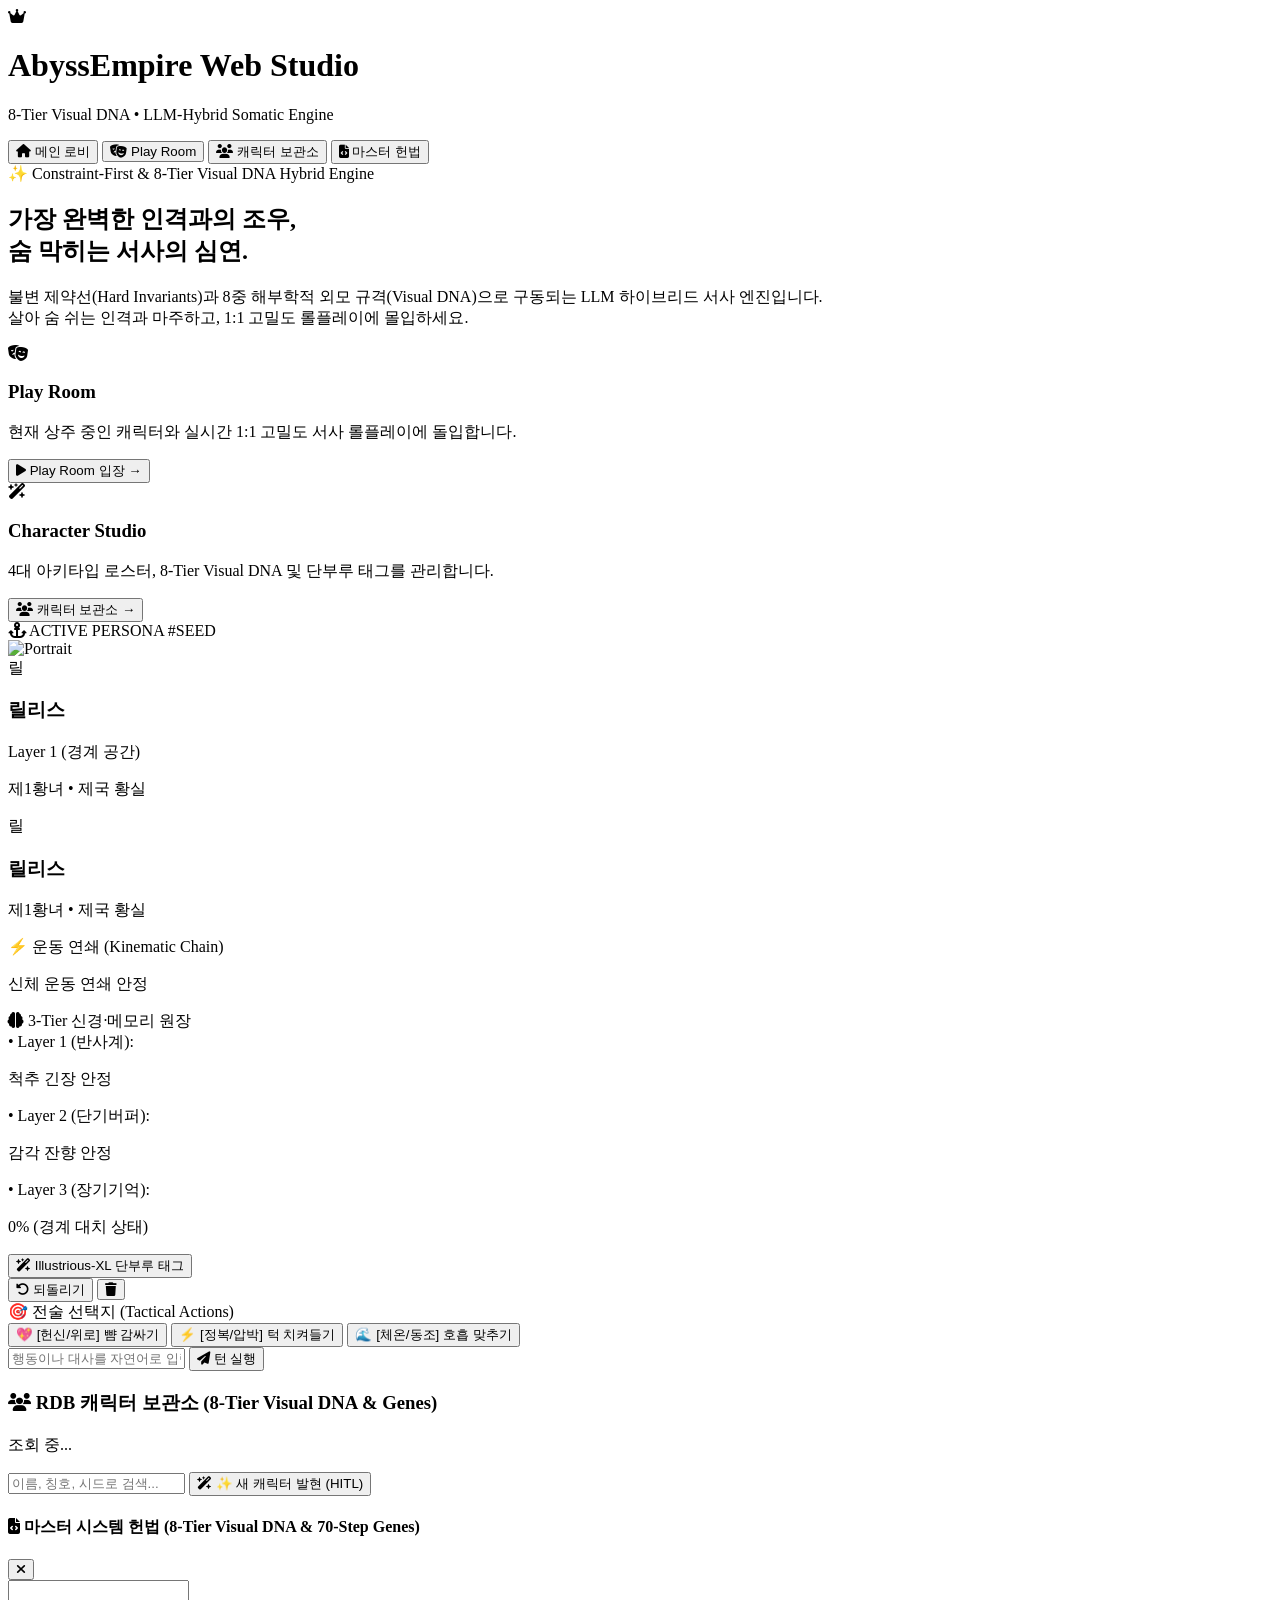
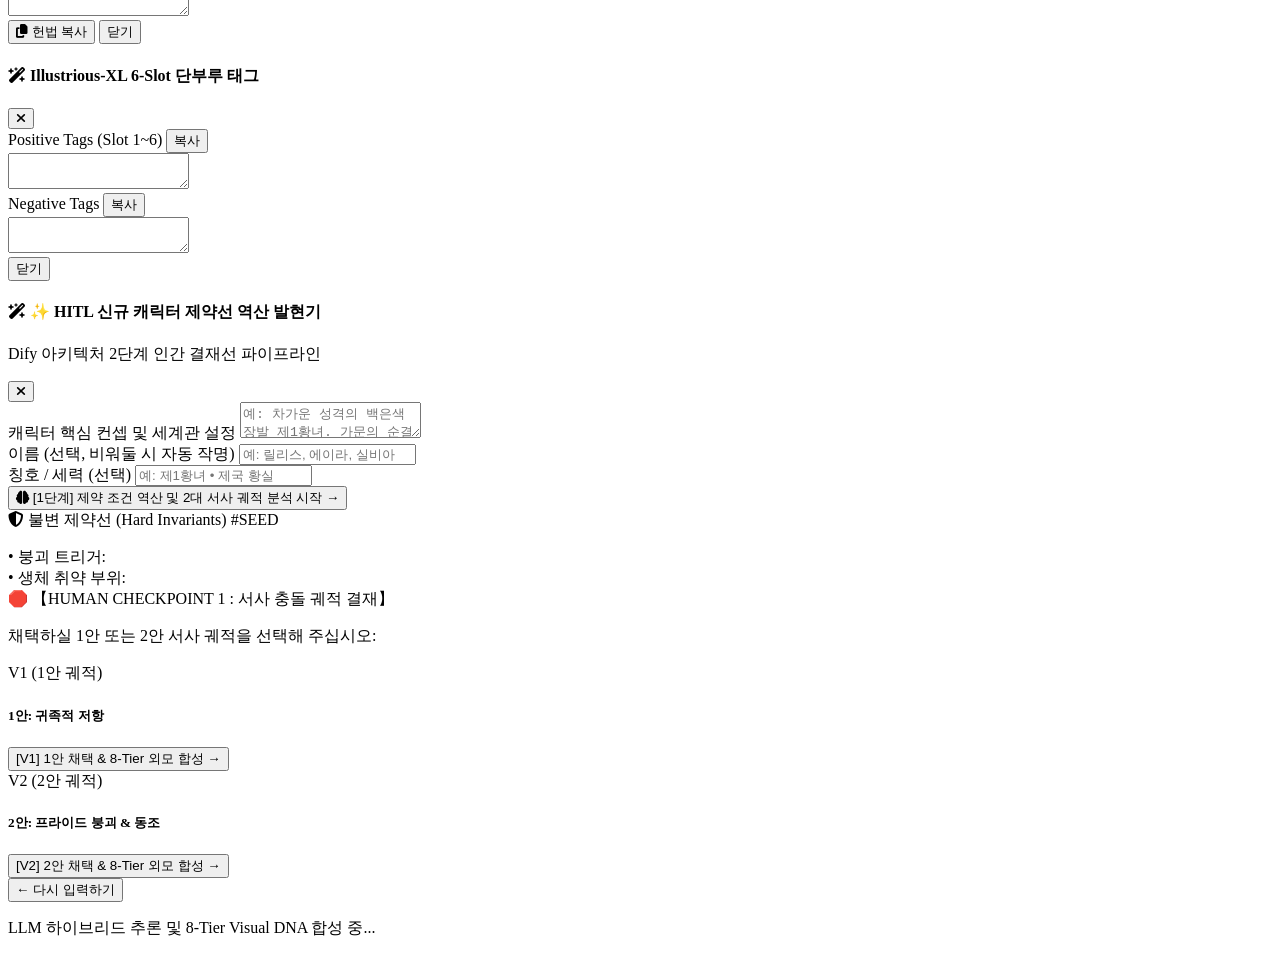
==== src/presentation/web/templates/index.html @ 6eb36373 "feat: add interactive HITL multi-step character creation modal to Web Studio (16 unit tests PROVEN)" ====
<!DOCTYPE html>
<html lang="ko" class="dark">
<head>
  <meta charset="UTF-8">
  <meta name="viewport" content="width=device-width, initial-scale=1.0">
  <title>👑 AbyssEmpire &bull; Somatic Narrative Web Studio</title>
  
  <!-- Tailwind CSS & Marked.js & FontAwesome -->
  <script src="https://cdn.tailwindcss.com"></script>
  <script src="https://cdn.jsdelivr.net/npm/marked/marked.min.js"></script>
  <link href="https://cdnjs.cloudflare.com/ajax/libs/font-awesome/6.4.0/css/all.min.css" rel="stylesheet">
  
  <!-- Modular Custom CSS -->
  <link rel="stylesheet" href="/static/css/style.css">
</head>
<body class="h-screen flex flex-col justify-between overflow-hidden bg-[#090a10] text-[#f1f5f9]">

  <!-- ========================================== -->
  <!-- 1. HEADER NAVBAR                           -->
  <!-- ========================================== -->
  <header class="h-16 border-b border-[#23273c] px-6 flex items-center justify-between glass-panel z-30 shrink-0">
    <div class="flex items-center gap-3.5 cursor-pointer" onclick="App.switchView('LOBBY')">
      <div class="w-11 h-11 rounded-2xl bg-gradient-to-tr from-purple-600 via-pink-500 to-amber-400 flex items-center justify-center shadow-xl">
        <i class="fa-solid fa-crown text-white text-lg"></i>
      </div>
      <div>
        <h1 class="text-lg font-black tracking-wide bg-gradient-to-r from-purple-400 via-pink-300 to-amber-300 bg-clip-text text-transparent">
          AbyssEmpire Web Studio
        </h1>
        <p class="text-[11px] text-gray-400 font-medium">8-Tier Visual DNA &bull; LLM-Hybrid Somatic Engine</p>
      </div>
    </div>

    <!-- Navigation Tabs -->
    <div class="flex items-center gap-2">
      <button onclick="App.switchView('LOBBY')" id="navLobby" class="px-4 py-2 rounded-xl text-xs font-bold bg-purple-600 text-white shadow transition flex items-center gap-1.5">
        <i class="fa-solid fa-house text-xs"></i> 메인 로비
      </button>
      <button onclick="App.switchView('PLAY')" id="navPlay" class="px-4 py-2 rounded-xl text-xs font-bold bg-gray-900/80 text-gray-400 hover:text-white hover:bg-gray-800 transition flex items-center gap-1.5">
        <i class="fa-solid fa-masks-theater text-xs"></i> Play Room
      </button>
      <button onclick="App.switchView('VAULT')" id="navVault" class="px-4 py-2 rounded-xl text-xs font-bold bg-gray-900/80 text-gray-400 hover:text-white hover:bg-gray-800 transition flex items-center gap-1.5">
        <i class="fa-solid fa-users text-xs"></i> 캐릭터 보관소
      </button>
      <button onclick="ModalManager.openPromptModal()" class="px-3.5 py-2 rounded-xl text-xs font-bold bg-gray-900 border border-purple-800/50 text-purple-300 hover:bg-purple-950/80 transition flex items-center gap-1.5">
        <i class="fa-solid fa-file-code text-xs"></i> 마스터 헌법
      </button>
    </div>
  </header>

  <!-- ========================================== -->
  <!-- 2. MAIN CONTAINER & 3 CORE VIEWS           -->
  <!-- ========================================== -->
  <main class="flex-1 flex overflow-hidden p-6 max-w-7xl mx-auto w-full">

    <!-- ---------------------------------------- -->
    <!-- [VIEW 1] MAIN LOBBY HUB                  -->
    <!-- ---------------------------------------- -->
    <section id="viewLobby" class="flex-1 flex flex-col justify-between overflow-y-auto w-full">
      <div class="my-auto py-4 grid grid-cols-1 lg:grid-cols-12 gap-8 items-center">
        
        <!-- Left Hero Intro (7 cols) -->
        <div class="lg:col-span-7 space-y-6">
          <div class="inline-block px-3.5 py-1 bg-purple-950/70 border border-purple-800/50 rounded-full text-xs font-extrabold text-purple-300">
            ✨ Constraint-First & 8-Tier Visual DNA Hybrid Engine
          </div>
          <h2 class="text-3xl sm:text-5xl font-black text-white leading-tight tracking-tight">
            가장 완벽한 인격과의 조우,<br>
            <span class="bg-gradient-to-r from-pink-400 via-purple-300 to-indigo-300 bg-clip-text text-transparent">
              숨 막히는 서사의 심연.
            </span>
          </h2>
          <p class="text-sm text-gray-400 leading-relaxed max-w-xl">
            불변 제약선(Hard Invariants)과 8중 해부학적 외모 규격(Visual DNA)으로 구동되는 LLM 하이브리드 서사 엔진입니다.<br>
            살아 숨 쉬는 인격과 마주하고, 1:1 고밀도 롤플레이에 몰입하세요.
          </p>

          <!-- 2 Main Action Portals -->
          <div class="grid grid-cols-1 sm:grid-cols-2 gap-4 pt-2">
            
            <!-- Portal 1: Play Room -->
            <div class="portal-card glass-panel rounded-2xl p-5 text-left transition duration-200 border border-purple-900/60 group bg-gradient-to-br from-purple-950/30 to-transparent flex flex-col justify-between">
              <div>
                <div class="w-10 h-10 rounded-xl bg-purple-600/30 border border-purple-500/40 flex items-center justify-center text-purple-300 mb-3 group-hover:bg-purple-600 group-hover:text-white transition shadow-md">
                  <i class="fa-solid fa-masks-theater text-lg"></i>
                </div>
                <h3 class="text-base font-extrabold text-white mb-1">Play Room</h3>
                <p class="text-xs text-gray-400 leading-snug mb-4">현재 상주 중인 캐릭터와 실시간 1:1 고밀도 서사 롤플레이에 돌입합니다.</p>
              </div>
              <button onclick="App.switchView('PLAY')" class="w-full py-2.5 bg-gradient-to-r from-purple-600 to-pink-600 hover:from-purple-500 hover:to-pink-500 text-white rounded-xl text-xs font-bold transition shadow flex items-center justify-center gap-1.5">
                <i class="fa-solid fa-play text-[10px]"></i> Play Room 입장 &rarr;
              </button>
            </div>

            <!-- Portal 2: Character Studio -->
            <div class="portal-card glass-panel rounded-2xl p-5 text-left transition duration-200 border border-pink-900/60 group bg-gradient-to-br from-pink-950/30 to-transparent flex flex-col justify-between">
              <div>
                <div class="w-10 h-10 rounded-xl bg-pink-600/30 border border-pink-500/40 flex items-center justify-center text-pink-300 mb-3 group-hover:bg-pink-600 group-hover:text-white transition shadow-md">
                  <i class="fa-solid fa-wand-magic-sparkles text-lg"></i>
                </div>
                <h3 class="text-base font-extrabold text-white mb-1">Character Studio</h3>
                <p class="text-xs text-gray-400 leading-snug mb-4">4대 아키타입 로스터, 8-Tier Visual DNA 및 단부루 태그를 관리합니다.</p>
              </div>
              <button onclick="App.switchView('VAULT')" class="w-full py-2.5 bg-gradient-to-r from-purple-900/80 to-pink-900/80 hover:from-purple-800 hover:to-pink-800 border border-pink-600/50 text-pink-200 hover:text-white rounded-xl text-xs font-bold transition flex items-center justify-center gap-1.5 shadow">
                <i class="fa-solid fa-users text-[10px]"></i> 캐릭터 보관소 &rarr;
              </button>
            </div>

          </div>
        </div>

        <!-- Right Active Character Spotlight (5 cols) -->
        <div class="lg:col-span-5">
          <div class="glass-panel rounded-3xl p-6 border border-purple-800/40 shadow-2xl relative overflow-hidden bg-gradient-to-b from-gray-900/90 to-cardBg">
            <div class="flex items-center justify-between mb-3">
              <span class="text-[11px] font-extrabold text-purple-400 tracking-wider uppercase flex items-center gap-1">
                <i class="fa-solid fa-anchor"></i> ACTIVE PERSONA
              </span>
              <span id="hubCharSeed" class="text-xs font-mono text-amber-400 bg-amber-950/40 px-2 py-0.5 rounded border border-amber-500/30">#SEED</span>
            </div>

            <!-- Character Portrait Frame -->
            <div class="relative w-full h-72 rounded-2xl overflow-hidden border border-purple-500/40 mb-4 bg-gray-950 flex items-center justify-center shadow-2xl">
              <img id="hubCharImg" src="" alt="Portrait" class="hidden w-full h-full object-cover object-top">
              <div id="hubCharPlaceholder" class="w-24 h-24 rounded-3xl bg-gradient-to-tr from-purple-600 to-pink-500 flex items-center justify-center text-white text-4xl font-black shadow-2xl">
                릴
              </div>
            </div>

            <div class="space-y-2">
              <div class="flex items-center justify-between">
                <h3 id="hubCharName" class="text-xl font-black text-white">릴리스</h3>
                <span id="spatialLayerBadge" class="px-2.5 py-0.5 rounded-full text-[11px] font-bold bg-purple-950/80 text-purple-300 border border-purple-600/50">Layer 1 (경계 공간)</span>
              </div>
              <p id="hubCharTitle" class="text-xs text-purple-300 font-medium">제1황녀 &bull; 제국 황실</p>
              
              <!-- 8-Tier Visual DNA Spec Box -->
              <div id="hubVisualDnaBox" class="bg-gray-950/70 rounded-xl p-3 border border-gray-800/80 space-y-1 mt-3">
                <!-- Dynamic Visual DNA rendered by lobby.js -->
              </div>
            </div>
          </div>
        </div>

      </div>
    </section>

    <!-- ---------------------------------------- -->
    <!-- [VIEW 2] PLAY ROOM (NARRATIVE THEATER)   -->
    <!-- ---------------------------------------- -->
    <section id="viewPlay" class="hidden flex-1 flex overflow-hidden gap-5 w-full">
      
      <!-- Left 3-Tier Somatic Sidebar (340px) -->
      <aside class="w-80 sm:w-96 glass-panel rounded-2xl p-5 flex flex-col justify-between shrink-0 overflow-y-auto space-y-4">
        <div>
          <!-- Character Header -->
          <div class="flex items-center gap-3.5 pb-4 border-b border-gray-800">
            <div id="playCharAvatar" class="w-12 h-12 rounded-2xl bg-gradient-to-tr from-purple-600 to-pink-500 flex items-center justify-center text-white text-lg font-black shadow-md shrink-0">
              릴
            </div>
            <div class="overflow-hidden">
              <h3 id="playCharName" class="text-base font-black text-white truncate">릴리스</h3>
              <p id="playCharTitle" class="text-xs text-purple-300 truncate">제1황녀 &bull; 제국 황실</p>
            </div>
          </div>

          <!-- 3-Tier Neural & Memory Ledger -->
          <div class="mt-4 space-y-3.5">
            <div>
              <span class="text-[11px] font-bold text-gray-400 uppercase">⚡ 운동 연쇄 (Kinematic Chain)</span>
              <p id="chainEvent" class="text-xs text-amber-300 font-medium bg-amber-950/30 p-2.5 rounded-xl border border-amber-800/40 mt-1">
                신체 운동 연쇄 안정
              </p>
            </div>

            <div class="bg-gray-950/80 p-3 rounded-xl border border-gray-800 space-y-2 text-xs">
              <div class="font-extrabold text-purple-300 text-[11px] border-b border-gray-800 pb-1 flex items-center gap-1">
                <i class="fa-solid fa-brain"></i> 3-Tier 신경·메모리 원장
              </div>
              <div>
                <span class="text-gray-400 font-bold">• Layer 1 (반사계):</span>
                <p id="ledgerL1" class="text-gray-300 text-[11px] mt-0.5">척추 긴장 안정</p>
              </div>
              <div>
                <span class="text-pink-400 font-bold">• Layer 2 (단기버퍼):</span>
                <p id="ledgerL2" class="text-gray-300 text-[11px] mt-0.5">감각 잔향 안정</p>
              </div>
              <div>
                <span class="text-emerald-400 font-bold">• Layer 3 (장기기억):</span>
                <p id="ledgerL3" class="text-gray-300 text-[11px] mt-0.5">0% (경계 대치 상태)</p>
              </div>
            </div>
          </div>
        </div>

        <!-- Utility Buttons -->
        <div class="pt-3 border-t border-gray-800 space-y-2">
          <button onclick="ModalManager.openDanbooruModal()" class="w-full py-2 bg-pink-950/50 hover:bg-pink-900/60 border border-pink-700/50 text-pink-200 rounded-xl text-xs font-bold transition flex items-center justify-center gap-1.5 shadow">
            <i class="fa-solid fa-wand-magic-sparkles text-xs"></i> Illustrious-XL 단부루 태그
          </button>
          <div class="flex gap-2">
            <button onclick="App.triggerUndo()" class="flex-1 py-2 bg-gray-800 hover:bg-gray-700 text-gray-200 rounded-xl text-xs font-bold transition flex items-center justify-center gap-1">
              <i class="fa-solid fa-rotate-left text-xs"></i> 되돌리기
            </button>
            <button onclick="App.triggerReset()" class="px-3 py-2 bg-red-950/40 hover:bg-red-900/60 border border-red-800/50 text-red-300 rounded-xl text-xs font-bold transition">
              <i class="fa-solid fa-trash text-xs"></i>
            </button>
          </div>
        </div>
      </aside>

      <!-- Right Main Chat & Prose Theater -->
      <section class="flex-1 glass-panel rounded-2xl p-5 flex flex-col justify-between overflow-hidden">
        
        <!-- Chat History Box -->
        <div id="playChatBox" class="flex-1 overflow-y-auto space-y-4 pr-3 mb-4">
          <!-- Dynamic chat history rendered by play.js -->
        </div>

        <!-- Tactical Action Choices Chips -->
        <div class="space-y-2 mb-3">
          <span class="text-[11px] font-extrabold text-gray-400 uppercase tracking-wider">🎯 전술 선택지 (Tactical Actions)</span>
          <div class="flex flex-wrap gap-2">
            <button onclick="App.sendAction('가까이 다가가 차가운 뺨을 부드럽게 감싸 쥐며 안도감을 주었다.')" class="px-3.5 py-2 bg-purple-950/70 hover:bg-purple-900 border border-purple-700/60 text-purple-200 rounded-xl text-xs font-bold transition flex items-center gap-1.5">
              💖 [헌신/위로] 뺨 감싸기
            </button>
            <button onclick="App.sendAction('차가운 시선으로 턱을 치켜들며 무조건적인 복종을 요구했다.')" class="px-3.5 py-2 bg-pink-950/70 hover:bg-pink-900 border border-pink-700/60 text-pink-200 rounded-xl text-xs font-bold transition flex items-center gap-1.5">
              ⚡ [정복/압박] 턱 치켜들기
            </button>
            <button onclick="App.sendAction('나란히 앉아 서로의 은밀한 체온과 호흡을 맞추며 동조했다.')" class="px-3.5 py-2 bg-cyan-950/70 hover:bg-cyan-900 border border-cyan-700/60 text-cyan-200 rounded-xl text-xs font-bold transition flex items-center gap-1.5">
              🌊 [체온/동조] 호흡 맞추기
            </button>
          </div>
        </div>

        <!-- Action Input Bar -->
        <form onsubmit="event.preventDefault(); App.sendAction();" class="flex gap-2.5">
          <input type="text" id="actionInput" placeholder="행동이나 대사를 자연어로 입력하세요 (예: 그녀의 손끝을 잡으며 부드럽게 속삭였다.)" class="flex-1 bg-gray-950 border border-gray-800 rounded-xl px-4 py-3.5 text-xs sm:text-sm text-white focus:outline-none focus:border-purple-500 transition">
          <button type="submit" class="px-6 py-3.5 bg-gradient-to-r from-purple-600 to-pink-600 hover:from-purple-500 hover:to-pink-500 text-white rounded-xl text-xs sm:text-sm font-extrabold shadow-xl transition flex items-center gap-2 shrink-0">
            <i class="fa-solid fa-paper-plane text-xs"></i> 턴 실행
          </button>
        </form>

      </section>

    </section>

    <!-- ---------------------------------------- -->
    <!-- [VIEW 3] CHARACTER STUDIO & VAULT        -->
    <!-- ---------------------------------------- -->
    <section id="viewVault" class="hidden flex-1 flex flex-col justify-between overflow-y-auto w-full space-y-5">
      
      <!-- Vault Header & Search Filter -->
      <div class="glass-panel rounded-2xl p-5 border border-gray-800 space-y-4">
        <div class="flex flex-col sm:flex-row sm:items-center justify-between gap-3">
          <div>
            <h3 class="text-lg font-black text-white flex items-center gap-2">
              <i class="fa-solid fa-users text-purple-400"></i> RDB 캐릭터 보관소 (8-Tier Visual DNA & Genes)
            </h3>
            <p id="vaultCountLabel" class="text-xs text-gray-400 mt-0.5">조회 중...</p>
          </div>
          
          <div class="flex items-center gap-2.5 w-full sm:w-auto">
            <input type="text" id="vaultSearchInput" oninput="VaultView.filterAndRender()" placeholder="이름, 칭호, 시드로 검색..." class="bg-gray-950 border border-gray-800 rounded-xl px-4 py-2 text-xs text-white focus:outline-none focus:border-purple-500 flex-1 sm:w-64">
            <button onclick="ModalManager.openCreationModal()" class="px-4 py-2 bg-gradient-to-r from-purple-600 to-pink-600 hover:from-purple-500 hover:to-pink-500 text-white rounded-xl text-xs font-bold shadow-xl transition flex items-center gap-1.5 shrink-0">
              <i class="fa-solid fa-wand-magic-sparkles text-xs"></i> ✨ 새 캐릭터 발현 (HITL)
            </button>
          </div>
        </div>
      </div>

      <!-- Character 3-Col Grid -->
      <div id="vaultGrid" class="grid grid-cols-1 md:grid-cols-2 lg:grid-cols-3 gap-5 pb-6">
        <!-- Dynamic Cards rendered by vault.js -->
      </div>

    </section>

  </main>

  <!-- ========================================== -->
  <!-- 3. MODALS                                  -->
  <!-- ========================================== -->

  <!-- Master Prompt Modal -->
  <div id="promptModal" class="hidden fixed inset-0 bg-black/80 backdrop-blur-sm z-50 flex items-center justify-center p-4">
    <div class="glass-panel rounded-2xl p-6 max-w-2xl w-full max-h-[85vh] flex flex-col justify-between border border-purple-800/60 shadow-2xl">
      <div class="flex items-center justify-between pb-3 border-b border-gray-800 mb-3">
        <h4 class="text-sm font-black text-purple-300 flex items-center gap-2">
          <i class="fa-solid fa-file-code"></i> 마스터 시스템 헌법 (8-Tier Visual DNA & 70-Step Genes)
        </h4>
        <button onclick="ModalManager.closePromptModal()" class="text-gray-400 hover:text-white"><i class="fa-solid fa-xmark"></i></button>
      </div>
      <textarea id="promptModalText" readonly class="flex-1 w-full bg-gray-950 p-4 rounded-xl text-xs font-mono text-gray-300 border border-gray-800 resize-none h-96 focus:outline-none"></textarea>
      <div class="mt-4 flex justify-end gap-2">
        <button onclick="ModalManager.copyPrompt()" class="px-4 py-2 bg-purple-600 hover:bg-purple-500 text-white rounded-xl text-xs font-bold transition flex items-center gap-1.5 shadow">
          <i class="fa-solid fa-copy text-xs"></i> 헌법 복사
        </button>
        <button onclick="ModalManager.closePromptModal()" class="px-4 py-2 bg-gray-800 text-gray-300 rounded-xl text-xs font-bold hover:bg-gray-700 transition">
          닫기
        </button>
      </div>
    </div>
  </div>

  <!-- Danbooru Tags Modal -->
  <div id="danbooruModal" class="hidden fixed inset-0 bg-black/80 backdrop-blur-sm z-50 flex items-center justify-center p-4">
    <div class="glass-panel rounded-2xl p-6 max-w-xl w-full flex flex-col justify-between border border-pink-800/60 shadow-2xl">
      <div class="flex items-center justify-between pb-3 border-b border-gray-800 mb-3">
        <h4 class="text-sm font-black text-pink-300 flex items-center gap-2">
          <i class="fa-solid fa-wand-magic-sparkles"></i> Illustrious-XL 6-Slot 단부루 태그
        </h4>
        <button onclick="ModalManager.closeDanbooruModal()" class="text-gray-400 hover:text-white"><i class="fa-solid fa-xmark"></i></button>
      </div>
      <div class="space-y-3.5">
        <div>
          <div class="flex justify-between items-center mb-1">
            <label class="text-[11px] font-bold text-gray-400 uppercase">Positive Tags (Slot 1~6)</label>
            <button onclick="ModalManager.copyDanbooru('pos')" class="text-[10px] text-pink-400 hover:underline">복사</button>
          </div>
          <textarea id="danbooruPos" readonly class="w-full bg-gray-950 p-3 rounded-xl text-xs font-mono text-pink-300 border border-gray-800 resize-none h-24 focus:outline-none"></textarea>
        </div>
        <div>
          <div class="flex justify-between items-center mb-1">
            <label class="text-[11px] font-bold text-gray-400 uppercase">Negative Tags</label>
            <button onclick="ModalManager.copyDanbooru('neg')" class="text-[10px] text-gray-400 hover:underline">복사</button>
          </div>
          <textarea id="danbooruNeg" readonly class="w-full bg-gray-950 p-3 rounded-xl text-xs font-mono text-gray-400 border border-gray-800 resize-none h-20 focus:outline-none"></textarea>
        </div>
      </div>
      <div class="mt-4 flex justify-end">
        <button onclick="ModalManager.closeDanbooruModal()" class="px-4 py-2 bg-gray-800 text-gray-300 rounded-xl text-xs font-bold hover:bg-gray-700 transition">
          닫기
        </button>
      </div>
    </div>
  </div>

  <!-- HITL Multi-Step Character Creation Modal -->
  <div id="creationModal" class="hidden fixed inset-0 bg-black/85 backdrop-blur-md z-50 flex items-center justify-center p-4">
    <div class="glass-panel rounded-3xl p-6 max-w-2xl w-full max-h-[90vh] flex flex-col justify-between border border-purple-800/80 shadow-2xl overflow-y-auto">
      
      <!-- Modal Header -->
      <div class="flex items-center justify-between pb-3 border-b border-gray-800 mb-4">
        <div>
          <h4 class="text-base font-black text-white flex items-center gap-2">
            <i class="fa-solid fa-wand-magic-sparkles text-pink-400"></i> ✨ HITL 신규 캐릭터 제약선 역산 발현기
          </h4>
          <p class="text-xs text-gray-400 mt-0.5">Dify 아키텍처 2단계 인간 결재선 파이프라인</p>
        </div>
        <button onclick="ModalManager.closeCreationModal()" class="text-gray-400 hover:text-white"><i class="fa-solid fa-xmark text-lg"></i></button>
      </div>

      <!-- STEP 1: Intent Input -->
      <div id="createStep1" class="space-y-4">
        <div>
          <label class="text-xs font-bold text-purple-300 block mb-1">캐릭터 핵심 컨셉 및 세계관 설정</label>
          <textarea id="createInputIntent" placeholder="예: 차가운 성격의 백은색 장발 제1황녀. 가문의 순결 서약과 도덕적 결벽증이 있으나 쇄골과 목덜미 온기에 쉽게 무너지는 캐릭터" class="w-full bg-gray-950 border border-gray-800 rounded-2xl p-4 text-xs sm:text-sm text-white focus:outline-none focus:border-purple-500 h-28 resize-none"></textarea>
        </div>
        <div class="grid grid-cols-2 gap-3">
          <div>
            <label class="text-[11px] font-bold text-gray-400 block mb-1">이름 (선택, 비워둘 시 자동 작명)</label>
            <input type="text" id="createInputName" placeholder="예: 릴리스, 에이라, 실비아" class="w-full bg-gray-950 border border-gray-800 rounded-xl px-3.5 py-2.5 text-xs text-white focus:outline-none focus:border-purple-500">
          </div>
          <div>
            <label class="text-[11px] font-bold text-gray-400 block mb-1">칭호 / 세력 (선택)</label>
            <input type="text" id="createInputTitle" placeholder="예: 제1황녀 &bull; 제국 황실" class="w-full bg-gray-950 border border-gray-800 rounded-xl px-3.5 py-2.5 text-xs text-white focus:outline-none focus:border-purple-500">
          </div>
        </div>
        <div class="pt-2">
          <button onclick="ModalManager.submitCreationStep1()" id="btnStep1Submit" class="w-full py-3 bg-gradient-to-r from-purple-600 to-pink-600 hover:from-purple-500 hover:to-pink-500 text-white rounded-xl text-xs sm:text-sm font-extrabold shadow-xl transition flex items-center justify-center gap-2">
            <i class="fa-solid fa-brain"></i> [1단계] 제약 조건 역산 및 2대 서사 궤적 분석 시작 &rarr;
          </button>
        </div>
      </div>

      <!-- STEP 2: Human Checkpoint 1 (V1 vs V2 Trajectory Decision) -->
      <div id="createStep2" class="hidden space-y-4">
        <div class="p-4 rounded-2xl bg-gradient-to-br from-purple-950/60 to-pink-950/40 border border-purple-800/60 space-y-2">
          <div class="flex items-center justify-between">
            <span class="text-xs font-extrabold text-amber-400 uppercase tracking-wider flex items-center gap-1">
              <i class="fa-solid fa-shield-halved"></i> 불변 제약선 (Hard Invariants)
            </span>
            <span id="createResSeed" class="text-xs font-mono text-amber-300 font-bold bg-gray-950/80 px-2 py-0.5 rounded border border-amber-500/30">#SEED</span>
          </div>
          <p id="createResBoundary" class="text-xs text-white font-bold"></p>
          <div class="text-[11px] text-gray-300 grid grid-cols-2 gap-2 pt-1 border-t border-gray-800/60">
            <div><span class="text-pink-400 font-semibold">• 붕괴 트리거:</span> <span id="createResTrigger"></span></div>
            <div><span class="text-cyan-400 font-semibold">• 생체 취약 부위:</span> <span id="createResHeel"></span></div>
          </div>
        </div>

        <div class="space-y-2">
          <span class="text-xs font-black text-purple-300 flex items-center gap-1.5">
            🛑 【HUMAN CHECKPOINT 1 : 서사 충돌 궤적 결재】
          </span>
          <p class="text-[11px] text-gray-400">채택하실 1안 또는 2안 서사 궤적을 선택해 주십시오:</p>
          
          <div class="grid grid-cols-1 sm:grid-cols-2 gap-3 pt-1">
            <!-- V1 Card -->
            <div class="p-4 rounded-2xl bg-gray-950 border border-purple-800/60 hover:border-purple-500 transition flex flex-col justify-between space-y-3">
              <div>
                <span class="px-2 py-0.5 rounded bg-purple-950 text-purple-300 text-[10px] font-bold border border-purple-700/50">V1 (1안 궤적)</span>
                <h5 id="createV1Title" class="text-xs font-bold text-white mt-1.5">1안: 귀족적 저항</h5>
                <p id="createV1Desc" class="text-[11px] text-gray-400 mt-1 leading-snug"></p>
              </div>
              <button onclick="ModalManager.selectVectorAndSynthesize('V1')" class="w-full py-2 bg-purple-600 hover:bg-purple-500 text-white rounded-xl text-xs font-bold transition shadow">
                [V1] 1안 채택 & 8-Tier 외모 합성 &rarr;
              </button>
            </div>

            <!-- V2 Card -->
            <div class="p-4 rounded-2xl bg-gray-950 border border-pink-800/60 hover:border-pink-500 transition flex flex-col justify-between space-y-3">
              <div>
                <span class="px-2 py-0.5 rounded bg-pink-950 text-pink-300 text-[10px] font-bold border border-pink-700/50">V2 (2안 궤적)</span>
                <h5 id="createV2Title" class="text-xs font-bold text-white mt-1.5">2안: 프라이드 붕괴 & 동조</h5>
                <p id="createV2Desc" class="text-[11px] text-gray-400 mt-1 leading-snug"></p>
              </div>
              <button onclick="ModalManager.selectVectorAndSynthesize('V2')" class="w-full py-2 bg-pink-600 hover:bg-pink-500 text-white rounded-xl text-xs font-bold transition shadow">
                [V2] 2안 채택 & 8-Tier 외모 합성 &rarr;
              </button>
            </div>
          </div>
        </div>

        <div class="pt-2 flex justify-between items-center text-xs">
          <button onclick="ModalManager.backToStep1()" class="text-gray-400 hover:text-white">&larr; 다시 입력하기</button>
        </div>
      </div>

      <!-- STEP 3: Loading Indicator -->
      <div id="createLoading" class="hidden p-8 text-center space-y-3">
        <div class="w-12 h-12 border-4 border-purple-500 border-t-transparent rounded-full animate-spin mx-auto"></div>
        <p id="createLoadingText" class="text-xs font-bold text-purple-300">LLM 하이브리드 추론 및 8-Tier Visual DNA 합성 중...</p>
      </div>

    </div>
  </div>

  <!-- Modular Javascript Files -->
  <script src="/static/js/api.js"></script>
  <script src="/static/js/views/somatic.js"></script>
  <script src="/static/js/views/lobby.js"></script>
  <script src="/static/js/views/play.js"></script>
  <script src="/static/js/views/vault.js"></script>
  <script src="/static/js/components/modal.js"></script>
  <script src="/static/js/app.js"></script>
</body>
</html>
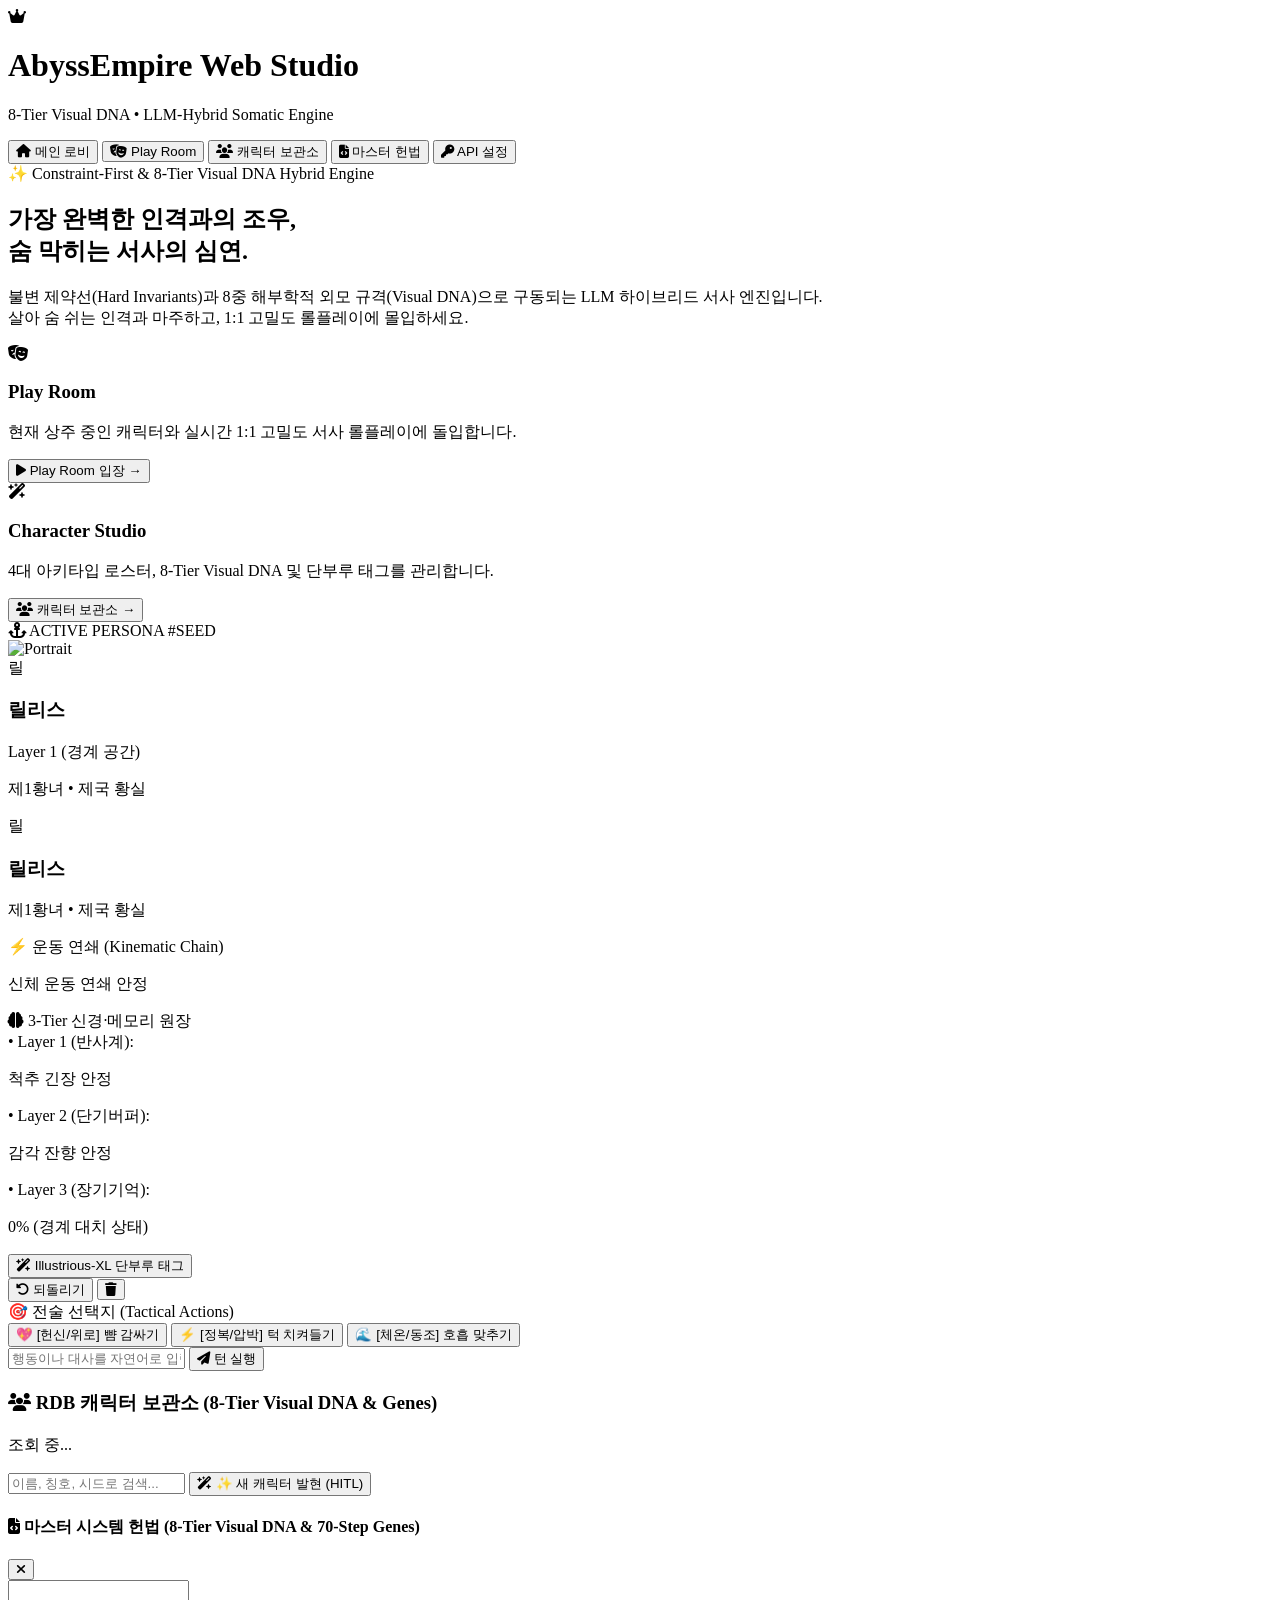
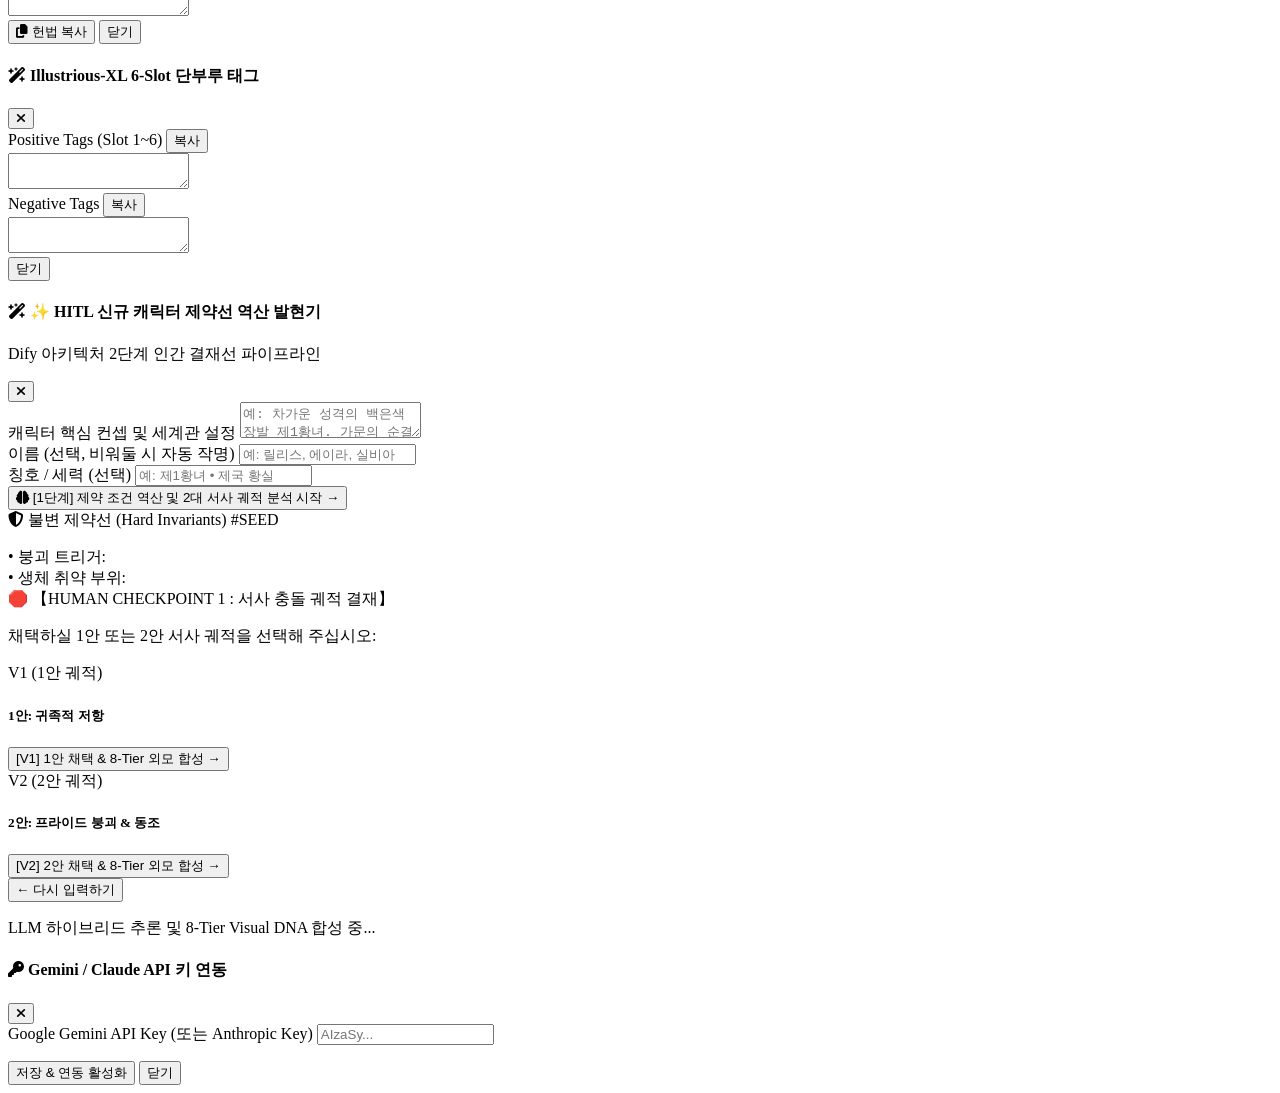
==== commit cb51a7b8: "feat: add .env support and live in-app LLM API Key config modal (16 unit tests PROVEN)" ====
--- a/src/presentation/web/templates/index.html
+++ b/src/presentation/web/templates/index.html
@@ -45,6 +45,9 @@
       <button onclick="ModalManager.openPromptModal()" class="px-3.5 py-2 rounded-xl text-xs font-bold bg-gray-900 border border-purple-800/50 text-purple-300 hover:bg-purple-950/80 transition flex items-center gap-1.5">
         <i class="fa-solid fa-file-code text-xs"></i> 마스터 헌법
       </button>
+      <button onclick="ModalManager.openKeyModal()" id="btnKeyModal" class="px-3 py-2 rounded-xl text-xs font-bold bg-amber-950/40 border border-amber-500/40 text-amber-300 hover:bg-amber-900/50 transition flex items-center gap-1.5">
+        <i class="fa-solid fa-key text-xs"></i> <span id="keyStatusLabel">API 설정</span>
+      </button>
     </div>
   </header>
 
@@ -437,6 +440,31 @@
     </div>
   </div>
 
+  <!-- LLM API Key Config Modal -->
+  <div id="keyModal" class="hidden fixed inset-0 bg-black/80 backdrop-blur-sm z-50 flex items-center justify-center p-4">
+    <div class="glass-panel rounded-2xl p-6 max-w-md w-full border border-amber-500/50 shadow-2xl space-y-4">
+      <div class="flex items-center justify-between pb-2 border-b border-gray-800">
+        <h4 class="text-sm font-black text-amber-300 flex items-center gap-2">
+          <i class="fa-solid fa-key"></i> Gemini / Claude API 키 연동
+        </h4>
+        <button onclick="ModalManager.closeKeyModal()" class="text-gray-400 hover:text-white"><i class="fa-solid fa-xmark"></i></button>
+      </div>
+      <div>
+        <label class="text-xs text-gray-300 block mb-1">Google Gemini API Key (또는 Anthropic Key)</label>
+        <input type="password" id="inputApiKey" placeholder="AIzaSy..." class="w-full bg-gray-950 border border-gray-800 rounded-xl px-3.5 py-2.5 text-xs text-white focus:outline-none focus:border-amber-500">
+        <p id="currentKeyInfo" class="text-[10px] text-gray-400 mt-1.5"></p>
+      </div>
+      <div class="flex justify-end gap-2 pt-2 border-t border-gray-800">
+        <button onclick="ModalManager.saveApiKey()" class="px-4 py-2 bg-amber-600 hover:bg-amber-500 text-white rounded-xl text-xs font-bold transition shadow">
+          저장 & 연동 활성화
+        </button>
+        <button onclick="ModalManager.closeKeyModal()" class="px-4 py-2 bg-gray-800 text-gray-300 rounded-xl text-xs font-bold hover:bg-gray-700 transition">
+          닫기
+        </button>
+      </div>
+    </div>
+  </div>
+
   <!-- Modular Javascript Files -->
   <script src="/static/js/api.js"></script>
   <script src="/static/js/views/somatic.js"></script>
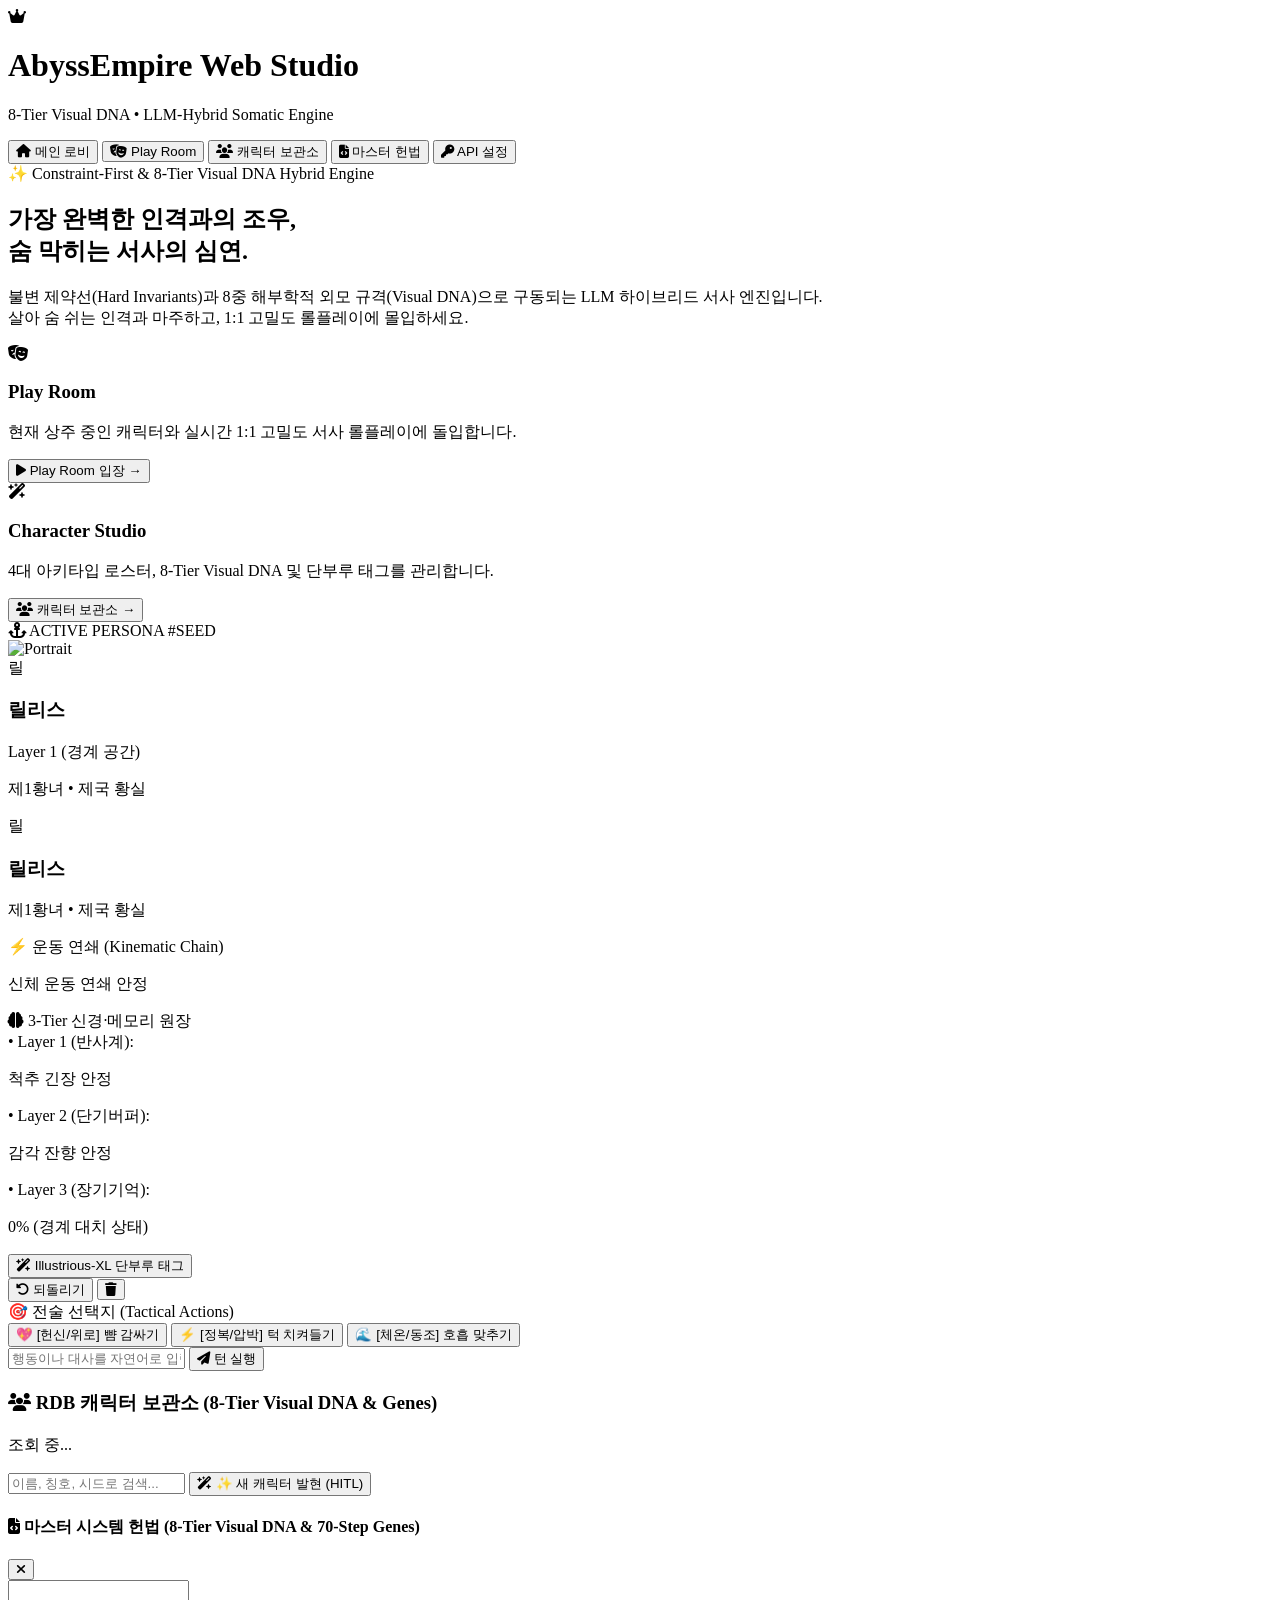
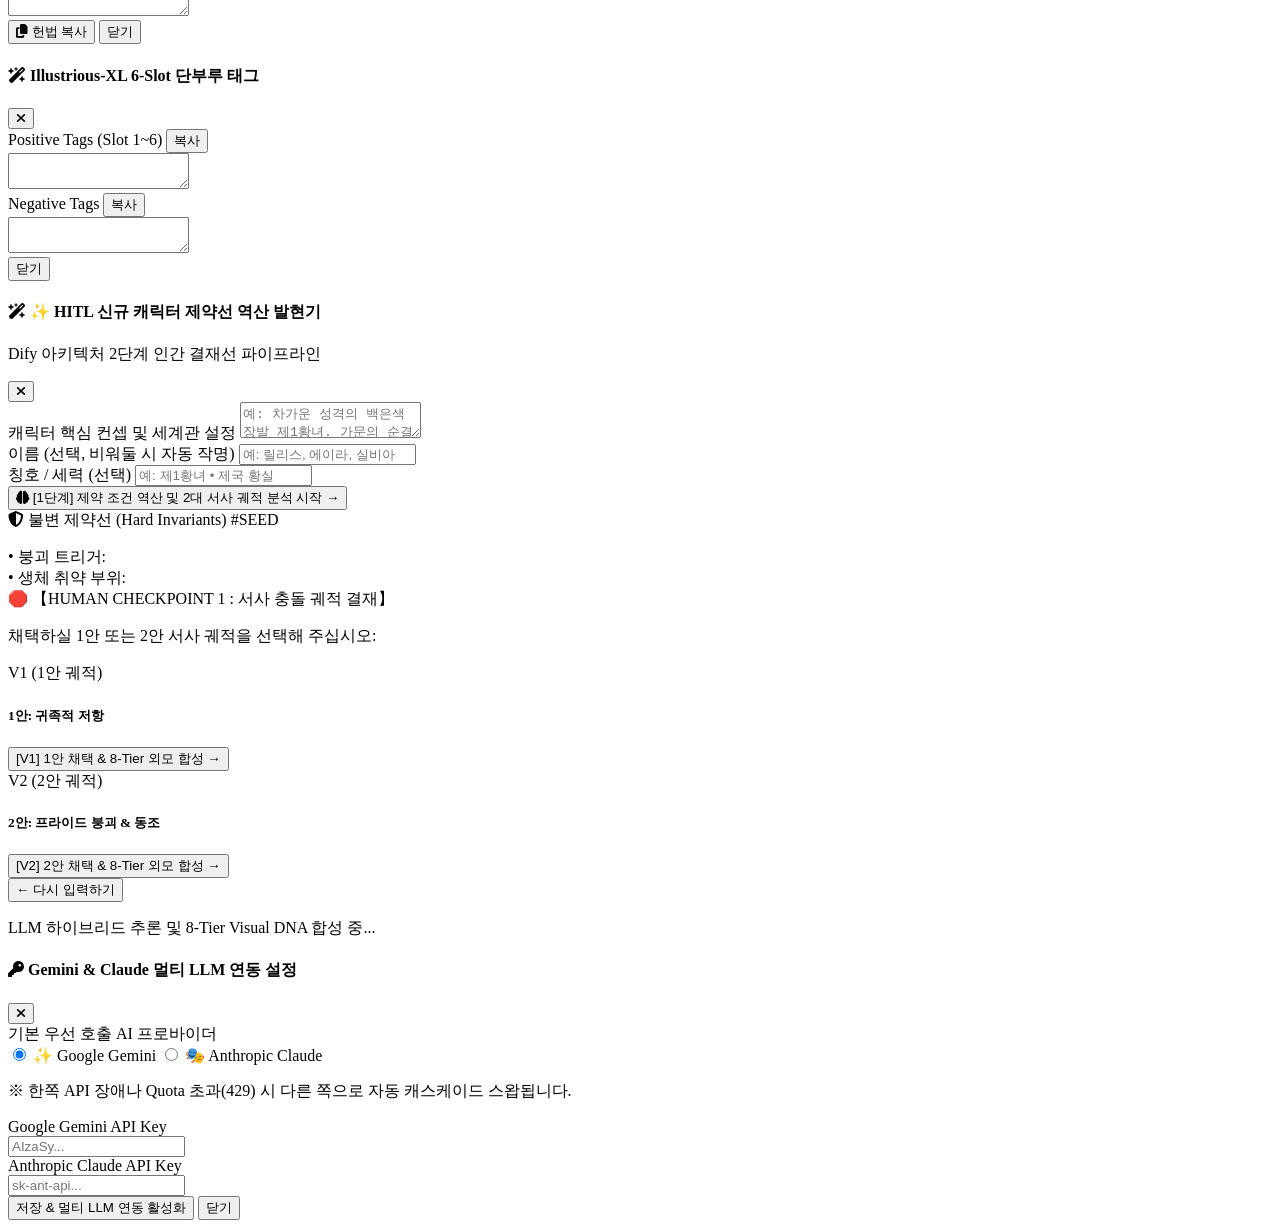
==== commit 8f830c32: "feat: add first-class Anthropic Claude Messages API integration and dual provider switcher (16 unit " ====
--- a/src/presentation/web/templates/index.html
+++ b/src/presentation/web/templates/index.html
@@ -440,25 +440,55 @@
     </div>
   </div>
 
-  <!-- LLM API Key Config Modal -->
+  <!-- LLM Dual API Key Config Modal -->
   <div id="keyModal" class="hidden fixed inset-0 bg-black/80 backdrop-blur-sm z-50 flex items-center justify-center p-4">
-    <div class="glass-panel rounded-2xl p-6 max-w-md w-full border border-amber-500/50 shadow-2xl space-y-4">
+    <div class="glass-panel rounded-3xl p-6 max-w-lg w-full border border-amber-500/50 shadow-2xl space-y-4">
       <div class="flex items-center justify-between pb-2 border-b border-gray-800">
         <h4 class="text-sm font-black text-amber-300 flex items-center gap-2">
-          <i class="fa-solid fa-key"></i> Gemini / Claude API 키 연동
+          <i class="fa-solid fa-key"></i> Gemini & Claude 멀티 LLM 연동 설정
         </h4>
         <button onclick="ModalManager.closeKeyModal()" class="text-gray-400 hover:text-white"><i class="fa-solid fa-xmark"></i></button>
       </div>
+
+      <!-- Active Provider Radio -->
+      <div class="space-y-1.5">
+        <label class="text-xs font-bold text-gray-300">기본 우선 호출 AI 프로바이더</label>
+        <div class="grid grid-cols-2 gap-2">
+          <label class="flex items-center gap-2 p-2.5 rounded-xl bg-gray-950 border border-gray-800 cursor-pointer hover:border-purple-500 transition">
+            <input type="radio" name="llmProvider" value="GEMINI" id="radioGemini" checked class="text-purple-600 focus:ring-0">
+            <span class="text-xs font-bold text-white">✨ Google Gemini</span>
+          </label>
+          <label class="flex items-center gap-2 p-2.5 rounded-xl bg-gray-950 border border-gray-800 cursor-pointer hover:border-amber-500 transition">
+            <input type="radio" name="llmProvider" value="CLAUDE" id="radioClaude" class="text-amber-600 focus:ring-0">
+            <span class="text-xs font-bold text-white">🎭 Anthropic Claude</span>
+          </label>
+        </div>
+        <p class="text-[10px] text-gray-400">※ 한쪽 API 장애나 Quota 초과(429) 시 다른 쪽으로 자동 캐스케이드 스왑됩니다.</p>
+      </div>
+
+      <!-- Gemini Key Input -->
       <div>
-        <label class="text-xs text-gray-300 block mb-1">Google Gemini API Key (또는 Anthropic Key)</label>
-        <input type="password" id="inputApiKey" placeholder="AIzaSy..." class="w-full bg-gray-950 border border-gray-800 rounded-xl px-3.5 py-2.5 text-xs text-white focus:outline-none focus:border-amber-500">
-        <p id="currentKeyInfo" class="text-[10px] text-gray-400 mt-1.5"></p>
-      </div>
+        <div class="flex justify-between items-center mb-1">
+          <label class="text-xs text-gray-300 font-bold">Google Gemini API Key</label>
+          <span id="infoGemini" class="text-[10px] text-gray-400 font-mono"></span>
+        </div>
+        <input type="password" id="inputGeminiKey" placeholder="AIzaSy..." class="w-full bg-gray-950 border border-gray-800 rounded-xl px-3.5 py-2.5 text-xs text-white focus:outline-none focus:border-purple-500 font-mono">
+      </div>
+
+      <!-- Claude Key Input -->
+      <div>
+        <div class="flex justify-between items-center mb-1">
+          <label class="text-xs text-gray-300 font-bold">Anthropic Claude API Key</label>
+          <span id="infoClaude" class="text-[10px] text-gray-400 font-mono"></span>
+        </div>
+        <input type="password" id="inputClaudeKey" placeholder="sk-ant-api..." class="w-full bg-gray-950 border border-gray-800 rounded-xl px-3.5 py-2.5 text-xs text-white focus:outline-none focus:border-amber-500 font-mono">
+      </div>
+
       <div class="flex justify-end gap-2 pt-2 border-t border-gray-800">
-        <button onclick="ModalManager.saveApiKey()" class="px-4 py-2 bg-amber-600 hover:bg-amber-500 text-white rounded-xl text-xs font-bold transition shadow">
-          저장 & 연동 활성화
+        <button onclick="ModalManager.saveApiKey()" class="px-5 py-2.5 bg-gradient-to-r from-amber-600 to-purple-600 hover:from-amber-500 hover:to-purple-500 text-white rounded-xl text-xs font-bold transition shadow">
+          저장 & 멀티 LLM 연동 활성화
         </button>
-        <button onclick="ModalManager.closeKeyModal()" class="px-4 py-2 bg-gray-800 text-gray-300 rounded-xl text-xs font-bold hover:bg-gray-700 transition">
+        <button onclick="ModalManager.closeKeyModal()" class="px-4 py-2.5 bg-gray-800 text-gray-300 rounded-xl text-xs font-bold hover:bg-gray-700 transition">
           닫기
         </button>
       </div>
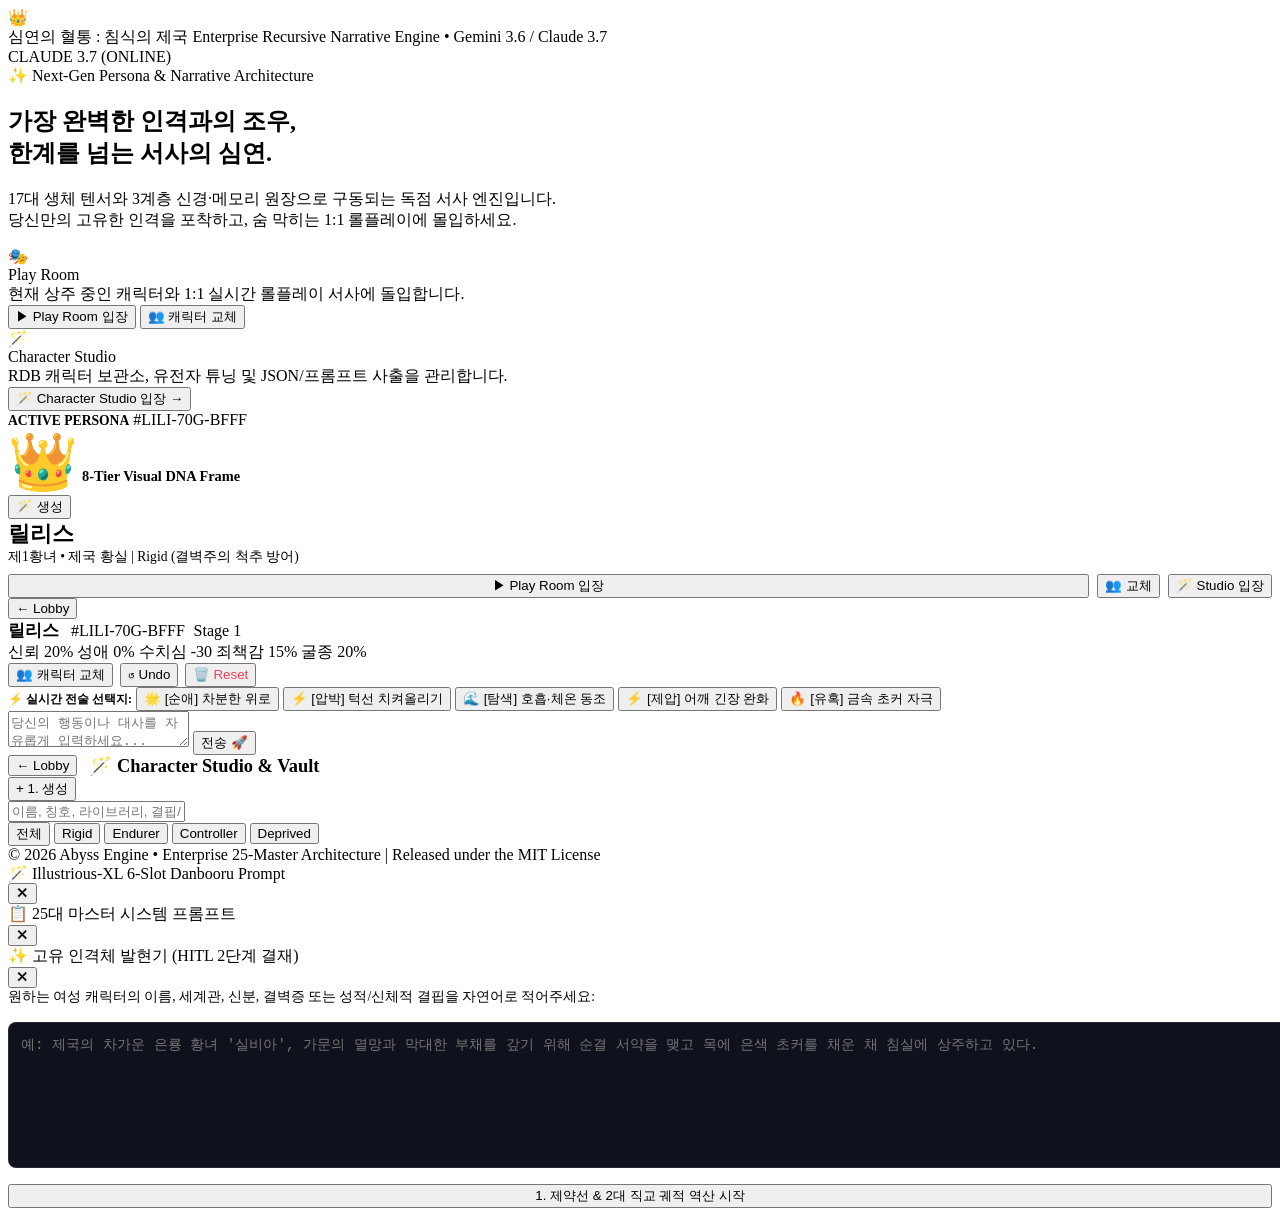
==== commit 4acd6c5f: "feat: complete Clean 4-Tier Database-First Abyss Engine with 100% unit test pass (PROVEN) and full d" ====
--- a/src/presentation/web/templates/index.html
+++ b/src/presentation/web/templates/index.html
@@ -1,507 +1,268 @@
 <!DOCTYPE html>
-<html lang="ko" class="dark">
+<html lang="ko">
 <head>
   <meta charset="UTF-8">
   <meta name="viewport" content="width=device-width, initial-scale=1.0">
-  <title>👑 AbyssEmpire &bull; Somatic Narrative Web Studio</title>
-  
-  <!-- Tailwind CSS & Marked.js & FontAwesome -->
-  <script src="https://cdn.tailwindcss.com"></script>
-  <script src="https://cdn.jsdelivr.net/npm/marked/marked.min.js"></script>
-  <link href="https://cdnjs.cloudflare.com/ajax/libs/font-awesome/6.4.0/css/all.min.css" rel="stylesheet">
-  
-  <!-- Modular Custom CSS -->
+  <title>심연의 혈통 : 침식의 제국 — AbyssEngine Studio</title>
   <link rel="stylesheet" href="/static/css/style.css">
 </head>
-<body class="h-screen flex flex-col justify-between overflow-hidden bg-[#090a10] text-[#f1f5f9]">
-
-  <!-- ========================================== -->
-  <!-- 1. HEADER NAVBAR                           -->
-  <!-- ========================================== -->
-  <header class="h-16 border-b border-[#23273c] px-6 flex items-center justify-between glass-panel z-30 shrink-0">
-    <div class="flex items-center gap-3.5 cursor-pointer" onclick="App.switchView('LOBBY')">
-      <div class="w-11 h-11 rounded-2xl bg-gradient-to-tr from-purple-600 via-pink-500 to-amber-400 flex items-center justify-center shadow-xl">
-        <i class="fa-solid fa-crown text-white text-lg"></i>
-      </div>
+<body>
+
+  <!-- Top Navigation Header -->
+  <header class="top-nav">
+    <div class="brand-container" id="btn-nav-lobby">
+      <span class="brand-icon">👑</span>
       <div>
-        <h1 class="text-lg font-black tracking-wide bg-gradient-to-r from-purple-400 via-pink-300 to-amber-300 bg-clip-text text-transparent">
-          AbyssEmpire Web Studio
-        </h1>
-        <p class="text-[11px] text-gray-400 font-medium">8-Tier Visual DNA &bull; LLM-Hybrid Somatic Engine</p>
-      </div>
-    </div>
-
-    <!-- Navigation Tabs -->
-    <div class="flex items-center gap-2">
-      <button onclick="App.switchView('LOBBY')" id="navLobby" class="px-4 py-2 rounded-xl text-xs font-bold bg-purple-600 text-white shadow transition flex items-center gap-1.5">
-        <i class="fa-solid fa-house text-xs"></i> 메인 로비
-      </button>
-      <button onclick="App.switchView('PLAY')" id="navPlay" class="px-4 py-2 rounded-xl text-xs font-bold bg-gray-900/80 text-gray-400 hover:text-white hover:bg-gray-800 transition flex items-center gap-1.5">
-        <i class="fa-solid fa-masks-theater text-xs"></i> Play Room
-      </button>
-      <button onclick="App.switchView('VAULT')" id="navVault" class="px-4 py-2 rounded-xl text-xs font-bold bg-gray-900/80 text-gray-400 hover:text-white hover:bg-gray-800 transition flex items-center gap-1.5">
-        <i class="fa-solid fa-users text-xs"></i> 캐릭터 보관소
-      </button>
-      <button onclick="ModalManager.openPromptModal()" class="px-3.5 py-2 rounded-xl text-xs font-bold bg-gray-900 border border-purple-800/50 text-purple-300 hover:bg-purple-950/80 transition flex items-center gap-1.5">
-        <i class="fa-solid fa-file-code text-xs"></i> 마스터 헌법
-      </button>
-      <button onclick="ModalManager.openKeyModal()" id="btnKeyModal" class="px-3 py-2 rounded-xl text-xs font-bold bg-amber-950/40 border border-amber-500/40 text-amber-300 hover:bg-amber-900/50 transition flex items-center gap-1.5">
-        <i class="fa-solid fa-key text-xs"></i> <span id="keyStatusLabel">API 설정</span>
-      </button>
+        <span class="brand-title">심연의 혈통 : 침식의 제국</span>
+        <span class="brand-sub">Enterprise Recursive Narrative Engine • Gemini 3.6 / Claude 3.7</span>
+      </div>
+    </div>
+    <div class="top-actions">
+      <span class="pill-badge" id="top-config-badge">CLAUDE 3.7 (ONLINE)</span>
     </div>
   </header>
 
-  <!-- ========================================== -->
-  <!-- 2. MAIN CONTAINER & 3 CORE VIEWS           -->
-  <!-- ========================================== -->
-  <main class="flex-1 flex overflow-hidden p-6 max-w-7xl mx-auto w-full">
-
-    <!-- ---------------------------------------- -->
-    <!-- [VIEW 1] MAIN LOBBY HUB                  -->
-    <!-- ---------------------------------------- -->
-    <section id="viewLobby" class="flex-1 flex flex-col justify-between overflow-y-auto w-full">
-      <div class="my-auto py-4 grid grid-cols-1 lg:grid-cols-12 gap-8 items-center">
+  <main class="app-container">
+
+    <!-- =============================================================
+         VIEW 1: Main Lobby Hub
+         ============================================================= -->
+    <section class="view-section active" id="view-lobby">
+      <div class="lobby-grid">
         
-        <!-- Left Hero Intro (7 cols) -->
-        <div class="lg:col-span-7 space-y-6">
-          <div class="inline-block px-3.5 py-1 bg-purple-950/70 border border-purple-800/50 rounded-full text-xs font-extrabold text-purple-300">
-            ✨ Constraint-First & 8-Tier Visual DNA Hybrid Engine
-          </div>
-          <h2 class="text-3xl sm:text-5xl font-black text-white leading-tight tracking-tight">
+        <!-- Left Hero Section -->
+        <div class="hero-left">
+          <div class="hero-badge">✨ Next-Gen Persona & Narrative Architecture</div>
+          <h1 class="hero-title">
             가장 완벽한 인격과의 조우,<br>
-            <span class="bg-gradient-to-r from-pink-400 via-purple-300 to-indigo-300 bg-clip-text text-transparent">
-              숨 막히는 서사의 심연.
-            </span>
-          </h2>
-          <p class="text-sm text-gray-400 leading-relaxed max-w-xl">
-            불변 제약선(Hard Invariants)과 8중 해부학적 외모 규격(Visual DNA)으로 구동되는 LLM 하이브리드 서사 엔진입니다.<br>
-            살아 숨 쉬는 인격과 마주하고, 1:1 고밀도 롤플레이에 몰입하세요.
+            <span class="gradient">한계를 넘는 서사의 심연.</span>
+          </h1>
+          <p class="hero-sub">
+            17대 생체 텐서와 3계층 신경·메모리 원장으로 구동되는 독점 서사 엔진입니다.<br>
+            당신만의 고유한 인격을 포착하고, 숨 막히는 1:1 롤플레이에 몰입하세요.
           </p>
 
-          <!-- 2 Main Action Portals -->
-          <div class="grid grid-cols-1 sm:grid-cols-2 gap-4 pt-2">
-            
-            <!-- Portal 1: Play Room -->
-            <div class="portal-card glass-panel rounded-2xl p-5 text-left transition duration-200 border border-purple-900/60 group bg-gradient-to-br from-purple-950/30 to-transparent flex flex-col justify-between">
-              <div>
-                <div class="w-10 h-10 rounded-xl bg-purple-600/30 border border-purple-500/40 flex items-center justify-center text-purple-300 mb-3 group-hover:bg-purple-600 group-hover:text-white transition shadow-md">
-                  <i class="fa-solid fa-masks-theater text-lg"></i>
-                </div>
-                <h3 class="text-base font-extrabold text-white mb-1">Play Room</h3>
-                <p class="text-xs text-gray-400 leading-snug mb-4">현재 상주 중인 캐릭터와 실시간 1:1 고밀도 서사 롤플레이에 돌입합니다.</p>
-              </div>
-              <button onclick="App.switchView('PLAY')" class="w-full py-2.5 bg-gradient-to-r from-purple-600 to-pink-600 hover:from-purple-500 hover:to-pink-500 text-white rounded-xl text-xs font-bold transition shadow flex items-center justify-center gap-1.5">
-                <i class="fa-solid fa-play text-[10px]"></i> Play Room 입장 &rarr;
-              </button>
-            </div>
-
-            <!-- Portal 2: Character Studio -->
-            <div class="portal-card glass-panel rounded-2xl p-5 text-left transition duration-200 border border-pink-900/60 group bg-gradient-to-br from-pink-950/30 to-transparent flex flex-col justify-between">
-              <div>
-                <div class="w-10 h-10 rounded-xl bg-pink-600/30 border border-pink-500/40 flex items-center justify-center text-pink-300 mb-3 group-hover:bg-pink-600 group-hover:text-white transition shadow-md">
-                  <i class="fa-solid fa-wand-magic-sparkles text-lg"></i>
-                </div>
-                <h3 class="text-base font-extrabold text-white mb-1">Character Studio</h3>
-                <p class="text-xs text-gray-400 leading-snug mb-4">4대 아키타입 로스터, 8-Tier Visual DNA 및 단부루 태그를 관리합니다.</p>
-              </div>
-              <button onclick="App.switchView('VAULT')" class="w-full py-2.5 bg-gradient-to-r from-purple-900/80 to-pink-900/80 hover:from-purple-800 hover:to-pink-800 border border-pink-600/50 text-pink-200 hover:text-white rounded-xl text-xs font-bold transition flex items-center justify-center gap-1.5 shadow">
-                <i class="fa-solid fa-users text-[10px]"></i> 캐릭터 보관소 &rarr;
-              </button>
-            </div>
-
-          </div>
-        </div>
-
-        <!-- Right Active Character Spotlight (5 cols) -->
-        <div class="lg:col-span-5">
-          <div class="glass-panel rounded-3xl p-6 border border-purple-800/40 shadow-2xl relative overflow-hidden bg-gradient-to-b from-gray-900/90 to-cardBg">
-            <div class="flex items-center justify-between mb-3">
-              <span class="text-[11px] font-extrabold text-purple-400 tracking-wider uppercase flex items-center gap-1">
-                <i class="fa-solid fa-anchor"></i> ACTIVE PERSONA
-              </span>
-              <span id="hubCharSeed" class="text-xs font-mono text-amber-400 bg-amber-950/40 px-2 py-0.5 rounded border border-amber-500/30">#SEED</span>
-            </div>
-
-            <!-- Character Portrait Frame -->
-            <div class="relative w-full h-72 rounded-2xl overflow-hidden border border-purple-500/40 mb-4 bg-gray-950 flex items-center justify-center shadow-2xl">
-              <img id="hubCharImg" src="" alt="Portrait" class="hidden w-full h-full object-cover object-top">
-              <div id="hubCharPlaceholder" class="w-24 h-24 rounded-3xl bg-gradient-to-tr from-purple-600 to-pink-500 flex items-center justify-center text-white text-4xl font-black shadow-2xl">
-                릴
-              </div>
-            </div>
-
-            <div class="space-y-2">
-              <div class="flex items-center justify-between">
-                <h3 id="hubCharName" class="text-xl font-black text-white">릴리스</h3>
-                <span id="spatialLayerBadge" class="px-2.5 py-0.5 rounded-full text-[11px] font-bold bg-purple-950/80 text-purple-300 border border-purple-600/50">Layer 1 (경계 공간)</span>
-              </div>
-              <p id="hubCharTitle" class="text-xs text-purple-300 font-medium">제1황녀 &bull; 제국 황실</p>
-              
-              <!-- 8-Tier Visual DNA Spec Box -->
-              <div id="hubVisualDnaBox" class="bg-gray-950/70 rounded-xl p-3 border border-gray-800/80 space-y-1 mt-3">
-                <!-- Dynamic Visual DNA rendered by lobby.js -->
-              </div>
-            </div>
+          <div class="portal-cards-grid">
+            <!-- Play Room Card -->
+            <div class="portal-card">
+              <div class="portal-card-header">
+                <div class="portal-card-icon">🎭</div>
+                <div class="portal-card-title">Play Room</div>
+              </div>
+              <div class="portal-card-desc">현재 상주 중인 캐릭터와 1:1 실시간 롤플레이 서사에 돌입합니다.</div>
+              <div class="portal-card-actions">
+                <button class="btn btn-primary" id="btn-portal-play">▶ Play Room 입장</button>
+                <button class="btn" id="btn-lobby-switch">👥 캐릭터 교체</button>
+              </div>
+            </div>
+
+            <!-- Character Studio Card -->
+            <div class="portal-card">
+              <div class="portal-card-header">
+                <div class="portal-card-icon">🪄</div>
+                <div class="portal-card-title">Character Studio</div>
+              </div>
+              <div class="portal-card-desc">RDB 캐릭터 보관소, 유전자 튜닝 및 JSON/프롬프트 사출을 관리합니다.</div>
+              <div class="portal-card-actions">
+                <button class="btn btn-purple" id="btn-portal-vault">🪄 Character Studio 입장 →</button>
+              </div>
+            </div>
+          </div>
+        </div>
+
+        <!-- Right Active Persona Card -->
+        <div class="active-persona-card">
+          <div class="active-persona-header">
+            <span style="font-weight: 700; font-size: 0.85rem; color: var(--text-muted);">ACTIVE PERSONA</span>
+            <span class="pill-badge amber" id="lobby-seed-badge">#LILI-70G-BFFF</span>
+          </div>
+
+          <div class="portrait-frame">
+            <img id="lobby-portrait-img" src="" alt="Portrait" style="display: none;">
+            <div class="portrait-placeholder" id="lobby-portrait-placeholder">
+              <span style="font-size: 3.5rem;">👑</span>
+              <span style="font-size: 0.9rem; font-weight: 600;">8-Tier Visual DNA Frame</span>
+            </div>
+            <div class="portrait-actions-overlay">
+              <button class="btn btn-sm btn-purple" id="btn-lobby-generate-danbooru">🪄 생성</button>
+            </div>
+          </div>
+
+          <div>
+            <div style="font-size: 1.35rem; font-weight: 800;" id="lobby-char-name">릴리스</div>
+            <div style="font-size: 0.85rem; color: var(--text-pink);" id="lobby-char-title">제1황녀 • 제국 황실 | Rigid (결벽주의 척추 방어)</div>
+          </div>
+
+          <div class="trait-rows-container" id="lobby-traits-container">
+            <!-- Dynamic Trait Rows -->
+          </div>
+
+          <div style="display: flex; gap: 0.5rem; margin-top: 0.5rem;">
+            <button class="btn btn-primary" style="flex: 1;" onclick="App.switchView('play')">▶ Play Room 입장</button>
+            <button class="btn" onclick="App.switchView('vault')">👥 교체</button>
+            <button class="btn" onclick="App.switchView('vault')">🪄 Studio 입장</button>
           </div>
         </div>
 
       </div>
     </section>
 
-    <!-- ---------------------------------------- -->
-    <!-- [VIEW 2] PLAY ROOM (NARRATIVE THEATER)   -->
-    <!-- ---------------------------------------- -->
-    <section id="viewPlay" class="hidden flex-1 flex overflow-hidden gap-5 w-full">
+    <!-- =============================================================
+         VIEW 2: Play Room Theater
+         ============================================================= -->
+    <section class="view-section" id="view-play">
+      <div class="play-header">
+        <div class="play-header-left">
+          <button class="btn btn-sm" id="btn-play-lobby">← Lobby</button>
+          <div>
+            <span style="font-weight: 800; font-size: 1.05rem;" id="play-char-name">릴리스</span>
+            <span class="pill-badge" id="play-char-seed" style="margin-left: 0.5rem;">#LILI-70G-BFFF</span>
+            <span class="pill-badge emerald" id="play-stage-badge" style="margin-left: 0.3rem;">Stage 1</span>
+          </div>
+        </div>
+
+        <div class="gauge-bar-group">
+          <span class="pill-badge" id="gauge-trust">신뢰 20%</span>
+          <span class="pill-badge rose" id="gauge-eroticism">성애 0%</span>
+          <span class="pill-badge amber" id="gauge-shame">수치심 -30</span>
+          <span class="pill-badge" id="gauge-guilt">죄책감 15%</span>
+          <span class="pill-badge emerald" id="gauge-submission">굴종 20%</span>
+        </div>
+
+        <div style="display: flex; gap: 0.4rem;">
+          <button class="btn btn-sm" id="btn-play-switch">👥 캐릭터 교체</button>
+          <button class="btn btn-sm" id="btn-play-undo">↺ Undo</button>
+          <button class="btn btn-sm" id="btn-play-reset" style="color: #f43f5e;">🗑️ Reset</button>
+        </div>
+      </div>
+
+      <!-- Main Chat Narrative Stream -->
+      <div class="chat-theater" id="chat-stream">
+        <!-- Dynamic Turn Bubbles -->
+      </div>
+
+      <!-- 5 Categorized Tactical Action Chips -->
+      <div class="tactical-chips-bar">
+        <span style="font-size: 0.75rem; color: var(--text-muted); font-weight: 700; white-space: nowrap;">⚡ 실시간 전술 선택지:</span>
+        <button class="tactical-chip" data-stimulus="순애" data-action-text="차분한 위로 (상대의 손을 두 손으로 감싸 쥐어 따스한 체온을 전하며 안도시킨다)">🌟 [순애] 차분한 위로</button>
+        <button class="tactical-chip" data-stimulus="압박" data-action-text="턱선 치켜올리기 (턱선을 강하게 움켜쥐며 턱을 치켜올려 내게 마주보도록 요구한다)">⚡ [압박] 턱선 치켜올리기</button>
+        <button class="tactical-chip" data-stimulus="탐색" data-action-text="호흡 및 체온 동조 (나란히 앉아 서로의 은밀한 온기와 호흡을 맞춘다)">🌊 [탐색] 호흡·체온 동조</button>
+        <button class="tactical-chip" data-stimulus="제압" data-action-text="어깨 긴장 완화 (단단하게 굳은 어깨를 지그시 주무르며 서서히 신체 긴장을 이완시킨다)">⚡ [제압] 어깨 긴장 완화</button>
+        <button class="tactical-chip" data-stimulus="유혹" data-action-text="금속 초커 자극 (목에 건 차가운 금속 초커 가장자리를 손가락으로 쓸어내린다)">🔥 [유혹] 금속 초커 자극</button>
+      </div>
+
+      <!-- Natural Action Input Form -->
+      <div class="chat-input-form">
+        <textarea class="chat-textarea" id="chat-input" placeholder="당신의 행동이나 대사를 자유롭게 입력하세요... (Enter 전송 / Shift+Enter 줄바꿈)"></textarea>
+        <button class="btn btn-primary" id="btn-send-turn">전송 🚀</button>
+      </div>
+    </section>
+
+    <!-- =============================================================
+         VIEW 3: Character Studio & Vault
+         ============================================================= -->
+    <section class="view-section" id="view-vault">
+      <div class="vault-header-bar">
+        <div style="display: flex; align-items: center; gap: 0.75rem;">
+          <button class="btn btn-sm" id="btn-vault-lobby">← Lobby</button>
+          <span style="font-weight: 800; font-size: 1.15rem;">🪄 Character Studio & Vault</span>
+        </div>
+        <div style="display: flex; gap: 0.5rem;">
+          <button class="btn btn-primary" id="btn-vault-create">+ 1. 생성</button>
+        </div>
+      </div>
+
+      <!-- Search & Archetype Filters -->
+      <div class="vault-search-filter">
+        <div class="search-input-wrapper">
+          <input type="text" class="search-input" placeholder="이름, 칭호, 라이브러리, 결핍/약점 검색...">
+        </div>
+        <div class="filter-pills">
+          <button class="filter-pill active" onclick="VaultView.setFilter('전체')">전체</button>
+          <button class="filter-pill" onclick="VaultView.setFilter('Rigid')">Rigid</button>
+          <button class="filter-pill" onclick="VaultView.setFilter('Endurer')">Endurer</button>
+          <button class="filter-pill" onclick="VaultView.setFilter('Controller')">Controller</button>
+          <button class="filter-pill" onclick="VaultView.setFilter('Deprived')">Deprived</button>
+        </div>
+      </div>
+
+      <!-- 4-Column Character Grid -->
+      <div class="character-grid" id="vault-character-grid">
+        <!-- Dynamic Character Cards -->
+      </div>
+
+      <!-- Bottom Detailed Inspector Panel -->
+      <div class="vault-inspector-panel" id="vault-inspector-body">
+        <!-- Dynamic Inspector Content -->
+      </div>
+    </section>
+
+  </main>
+
+  <footer class="global-footer">
+    © 2026 Abyss Engine • Enterprise 25-Master Architecture | Released under the MIT License
+  </footer>
+
+  <!-- =============================================================
+       Modals
+       ============================================================= -->
+  <!-- Danbooru Tags Modal -->
+  <div class="modal-backdrop" id="danbooru-modal">
+    <div class="modal-dialog">
+      <div class="modal-header">
+        <div class="modal-title">🪄 Illustrious-XL 6-Slot Danbooru Prompt</div>
+        <button class="modal-close" onclick="Modal.close('danbooru-modal')">✕</button>
+      </div>
+      <div id="danbooru-modal-body"></div>
+    </div>
+  </div>
+
+  <!-- Prompt Modal -->
+  <div class="modal-backdrop" id="prompt-modal">
+    <div class="modal-dialog">
+      <div class="modal-header">
+        <div class="modal-title">📋 25대 마스터 시스템 프롬프트</div>
+        <button class="modal-close" onclick="Modal.close('prompt-modal')">✕</button>
+      </div>
+      <div id="prompt-modal-body"></div>
+    </div>
+  </div>
+
+  <!-- Character Creation Modal (HITL 2단계 결재선) -->
+  <div class="modal-backdrop" id="create-character-modal">
+    <div class="modal-dialog">
+      <div class="modal-header">
+        <div class="modal-title">✨ 고유 인격체 발현기 (HITL 2단계 결재)</div>
+        <button class="modal-close" onclick="Modal.close('create-character-modal')">✕</button>
+      </div>
       
-      <!-- Left 3-Tier Somatic Sidebar (340px) -->
-      <aside class="w-80 sm:w-96 glass-panel rounded-2xl p-5 flex flex-col justify-between shrink-0 overflow-y-auto space-y-4">
-        <div>
-          <!-- Character Header -->
-          <div class="flex items-center gap-3.5 pb-4 border-b border-gray-800">
-            <div id="playCharAvatar" class="w-12 h-12 rounded-2xl bg-gradient-to-tr from-purple-600 to-pink-500 flex items-center justify-center text-white text-lg font-black shadow-md shrink-0">
-              릴
-            </div>
-            <div class="overflow-hidden">
-              <h3 id="playCharName" class="text-base font-black text-white truncate">릴리스</h3>
-              <p id="playCharTitle" class="text-xs text-purple-300 truncate">제1황녀 &bull; 제국 황실</p>
-            </div>
-          </div>
-
-          <!-- 3-Tier Neural & Memory Ledger -->
-          <div class="mt-4 space-y-3.5">
-            <div>
-              <span class="text-[11px] font-bold text-gray-400 uppercase">⚡ 운동 연쇄 (Kinematic Chain)</span>
-              <p id="chainEvent" class="text-xs text-amber-300 font-medium bg-amber-950/30 p-2.5 rounded-xl border border-amber-800/40 mt-1">
-                신체 운동 연쇄 안정
-              </p>
-            </div>
-
-            <div class="bg-gray-950/80 p-3 rounded-xl border border-gray-800 space-y-2 text-xs">
-              <div class="font-extrabold text-purple-300 text-[11px] border-b border-gray-800 pb-1 flex items-center gap-1">
-                <i class="fa-solid fa-brain"></i> 3-Tier 신경·메모리 원장
-              </div>
-              <div>
-                <span class="text-gray-400 font-bold">• Layer 1 (반사계):</span>
-                <p id="ledgerL1" class="text-gray-300 text-[11px] mt-0.5">척추 긴장 안정</p>
-              </div>
-              <div>
-                <span class="text-pink-400 font-bold">• Layer 2 (단기버퍼):</span>
-                <p id="ledgerL2" class="text-gray-300 text-[11px] mt-0.5">감각 잔향 안정</p>
-              </div>
-              <div>
-                <span class="text-emerald-400 font-bold">• Layer 3 (장기기억):</span>
-                <p id="ledgerL3" class="text-gray-300 text-[11px] mt-0.5">0% (경계 대치 상태)</p>
-              </div>
-            </div>
-          </div>
-        </div>
-
-        <!-- Utility Buttons -->
-        <div class="pt-3 border-t border-gray-800 space-y-2">
-          <button onclick="ModalManager.openDanbooruModal()" class="w-full py-2 bg-pink-950/50 hover:bg-pink-900/60 border border-pink-700/50 text-pink-200 rounded-xl text-xs font-bold transition flex items-center justify-center gap-1.5 shadow">
-            <i class="fa-solid fa-wand-magic-sparkles text-xs"></i> Illustrious-XL 단부루 태그
-          </button>
-          <div class="flex gap-2">
-            <button onclick="App.triggerUndo()" class="flex-1 py-2 bg-gray-800 hover:bg-gray-700 text-gray-200 rounded-xl text-xs font-bold transition flex items-center justify-center gap-1">
-              <i class="fa-solid fa-rotate-left text-xs"></i> 되돌리기
-            </button>
-            <button onclick="App.triggerReset()" class="px-3 py-2 bg-red-950/40 hover:bg-red-900/60 border border-red-800/50 text-red-300 rounded-xl text-xs font-bold transition">
-              <i class="fa-solid fa-trash text-xs"></i>
-            </button>
-          </div>
-        </div>
-      </aside>
-
-      <!-- Right Main Chat & Prose Theater -->
-      <section class="flex-1 glass-panel rounded-2xl p-5 flex flex-col justify-between overflow-hidden">
-        
-        <!-- Chat History Box -->
-        <div id="playChatBox" class="flex-1 overflow-y-auto space-y-4 pr-3 mb-4">
-          <!-- Dynamic chat history rendered by play.js -->
-        </div>
-
-        <!-- Tactical Action Choices Chips -->
-        <div class="space-y-2 mb-3">
-          <span class="text-[11px] font-extrabold text-gray-400 uppercase tracking-wider">🎯 전술 선택지 (Tactical Actions)</span>
-          <div class="flex flex-wrap gap-2">
-            <button onclick="App.sendAction('가까이 다가가 차가운 뺨을 부드럽게 감싸 쥐며 안도감을 주었다.')" class="px-3.5 py-2 bg-purple-950/70 hover:bg-purple-900 border border-purple-700/60 text-purple-200 rounded-xl text-xs font-bold transition flex items-center gap-1.5">
-              💖 [헌신/위로] 뺨 감싸기
-            </button>
-            <button onclick="App.sendAction('차가운 시선으로 턱을 치켜들며 무조건적인 복종을 요구했다.')" class="px-3.5 py-2 bg-pink-950/70 hover:bg-pink-900 border border-pink-700/60 text-pink-200 rounded-xl text-xs font-bold transition flex items-center gap-1.5">
-              ⚡ [정복/압박] 턱 치켜들기
-            </button>
-            <button onclick="App.sendAction('나란히 앉아 서로의 은밀한 체온과 호흡을 맞추며 동조했다.')" class="px-3.5 py-2 bg-cyan-950/70 hover:bg-cyan-900 border border-cyan-700/60 text-cyan-200 rounded-xl text-xs font-bold transition flex items-center gap-1.5">
-              🌊 [체온/동조] 호흡 맞추기
-            </button>
-          </div>
-        </div>
-
-        <!-- Action Input Bar -->
-        <form onsubmit="event.preventDefault(); App.sendAction();" class="flex gap-2.5">
-          <input type="text" id="actionInput" placeholder="행동이나 대사를 자연어로 입력하세요 (예: 그녀의 손끝을 잡으며 부드럽게 속삭였다.)" class="flex-1 bg-gray-950 border border-gray-800 rounded-xl px-4 py-3.5 text-xs sm:text-sm text-white focus:outline-none focus:border-purple-500 transition">
-          <button type="submit" class="px-6 py-3.5 bg-gradient-to-r from-purple-600 to-pink-600 hover:from-purple-500 hover:to-pink-500 text-white rounded-xl text-xs sm:text-sm font-extrabold shadow-xl transition flex items-center gap-2 shrink-0">
-            <i class="fa-solid fa-paper-plane text-xs"></i> 턴 실행
-          </button>
-        </form>
-
-      </section>
-
-    </section>
-
-    <!-- ---------------------------------------- -->
-    <!-- [VIEW 3] CHARACTER STUDIO & VAULT        -->
-    <!-- ---------------------------------------- -->
-    <section id="viewVault" class="hidden flex-1 flex flex-col justify-between overflow-y-auto w-full space-y-5">
-      
-      <!-- Vault Header & Search Filter -->
-      <div class="glass-panel rounded-2xl p-5 border border-gray-800 space-y-4">
-        <div class="flex flex-col sm:flex-row sm:items-center justify-between gap-3">
-          <div>
-            <h3 class="text-lg font-black text-white flex items-center gap-2">
-              <i class="fa-solid fa-users text-purple-400"></i> RDB 캐릭터 보관소 (8-Tier Visual DNA & Genes)
-            </h3>
-            <p id="vaultCountLabel" class="text-xs text-gray-400 mt-0.5">조회 중...</p>
-          </div>
-          
-          <div class="flex items-center gap-2.5 w-full sm:w-auto">
-            <input type="text" id="vaultSearchInput" oninput="VaultView.filterAndRender()" placeholder="이름, 칭호, 시드로 검색..." class="bg-gray-950 border border-gray-800 rounded-xl px-4 py-2 text-xs text-white focus:outline-none focus:border-purple-500 flex-1 sm:w-64">
-            <button onclick="ModalManager.openCreationModal()" class="px-4 py-2 bg-gradient-to-r from-purple-600 to-pink-600 hover:from-purple-500 hover:to-pink-500 text-white rounded-xl text-xs font-bold shadow-xl transition flex items-center gap-1.5 shrink-0">
-              <i class="fa-solid fa-wand-magic-sparkles text-xs"></i> ✨ 새 캐릭터 발현 (HITL)
-            </button>
-          </div>
-        </div>
-      </div>
-
-      <!-- Character 3-Col Grid -->
-      <div id="vaultGrid" class="grid grid-cols-1 md:grid-cols-2 lg:grid-cols-3 gap-5 pb-6">
-        <!-- Dynamic Cards rendered by vault.js -->
-      </div>
-
-    </section>
-
-  </main>
-
-  <!-- ========================================== -->
-  <!-- 3. MODALS                                  -->
-  <!-- ========================================== -->
-
-  <!-- Master Prompt Modal -->
-  <div id="promptModal" class="hidden fixed inset-0 bg-black/80 backdrop-blur-sm z-50 flex items-center justify-center p-4">
-    <div class="glass-panel rounded-2xl p-6 max-w-2xl w-full max-h-[85vh] flex flex-col justify-between border border-purple-800/60 shadow-2xl">
-      <div class="flex items-center justify-between pb-3 border-b border-gray-800 mb-3">
-        <h4 class="text-sm font-black text-purple-300 flex items-center gap-2">
-          <i class="fa-solid fa-file-code"></i> 마스터 시스템 헌법 (8-Tier Visual DNA & 70-Step Genes)
-        </h4>
-        <button onclick="ModalManager.closePromptModal()" class="text-gray-400 hover:text-white"><i class="fa-solid fa-xmark"></i></button>
-      </div>
-      <textarea id="promptModalText" readonly class="flex-1 w-full bg-gray-950 p-4 rounded-xl text-xs font-mono text-gray-300 border border-gray-800 resize-none h-96 focus:outline-none"></textarea>
-      <div class="mt-4 flex justify-end gap-2">
-        <button onclick="ModalManager.copyPrompt()" class="px-4 py-2 bg-purple-600 hover:bg-purple-500 text-white rounded-xl text-xs font-bold transition flex items-center gap-1.5 shadow">
-          <i class="fa-solid fa-copy text-xs"></i> 헌법 복사
-        </button>
-        <button onclick="ModalManager.closePromptModal()" class="px-4 py-2 bg-gray-800 text-gray-300 rounded-xl text-xs font-bold hover:bg-gray-700 transition">
-          닫기
-        </button>
-      </div>
+      <!-- Step 1: Concept Input -->
+      <div id="create-step-1" style="display: flex; flex-direction: column; gap: 1rem;">
+        <label style="font-size: 0.85rem; color: var(--text-secondary);">원하는 여성 캐릭터의 이름, 세계관, 신분, 결벽증 또는 성적/신체적 결핍을 자연어로 적어주세요:</label>
+        <textarea id="create-concept-input" style="width: 100%; height: 120px; background: #0f111c; border: 1px solid rgba(255,255,255,0.1); border-radius: 8px; color: #f1f5f9; padding: 0.75rem; font-size: 0.9rem; resize: none;" placeholder="예: 제국의 차가운 은룡 황녀 '실비아', 가문의 멸망과 막대한 부채를 갚기 위해 순결 서약을 맺고 목에 은색 초커를 채운 채 침실에 상주하고 있다."></textarea>
+        <button class="btn btn-primary" id="btn-start-classify" onclick="App.handleStartClassification()">1. 제약선 & 2대 직교 궤적 역산 시작</button>
+      </div>
+
+      <!-- Step 2: Checkpoint 1 (V1 vs V2 Selection) -->
+      <div id="create-step-2" style="display: none; flex-direction: column; gap: 1rem;">
+        <div style="font-size: 0.9rem; font-weight: 700; color: #c084fc;" id="cp1-char-info"></div>
+        <div style="background: #0f111c; padding: 0.75rem; border-radius: 8px; font-size: 0.8rem; color: var(--text-secondary);">
+          <strong>[역산된 불변 제약선]</strong>
+          <ul id="cp1-invariants-list" style="margin-left: 1.2rem; margin-top: 0.3rem;"></ul>
+        </div>
+        <label style="font-size: 0.85rem; font-weight: 700;">상호 직교하는 2대 서사 전개 궤적 중 하나를 결재하십시오:</label>
+        <div id="cp1-vectors-container" style="display: flex; flex-direction: column; gap: 0.75rem;"></div>
+      </div>
+
     </div>
   </div>
 
-  <!-- Danbooru Tags Modal -->
-  <div id="danbooruModal" class="hidden fixed inset-0 bg-black/80 backdrop-blur-sm z-50 flex items-center justify-center p-4">
-    <div class="glass-panel rounded-2xl p-6 max-w-xl w-full flex flex-col justify-between border border-pink-800/60 shadow-2xl">
-      <div class="flex items-center justify-between pb-3 border-b border-gray-800 mb-3">
-        <h4 class="text-sm font-black text-pink-300 flex items-center gap-2">
-          <i class="fa-solid fa-wand-magic-sparkles"></i> Illustrious-XL 6-Slot 단부루 태그
-        </h4>
-        <button onclick="ModalManager.closeDanbooruModal()" class="text-gray-400 hover:text-white"><i class="fa-solid fa-xmark"></i></button>
-      </div>
-      <div class="space-y-3.5">
-        <div>
-          <div class="flex justify-between items-center mb-1">
-            <label class="text-[11px] font-bold text-gray-400 uppercase">Positive Tags (Slot 1~6)</label>
-            <button onclick="ModalManager.copyDanbooru('pos')" class="text-[10px] text-pink-400 hover:underline">복사</button>
-          </div>
-          <textarea id="danbooruPos" readonly class="w-full bg-gray-950 p-3 rounded-xl text-xs font-mono text-pink-300 border border-gray-800 resize-none h-24 focus:outline-none"></textarea>
-        </div>
-        <div>
-          <div class="flex justify-between items-center mb-1">
-            <label class="text-[11px] font-bold text-gray-400 uppercase">Negative Tags</label>
-            <button onclick="ModalManager.copyDanbooru('neg')" class="text-[10px] text-gray-400 hover:underline">복사</button>
-          </div>
-          <textarea id="danbooruNeg" readonly class="w-full bg-gray-950 p-3 rounded-xl text-xs font-mono text-gray-400 border border-gray-800 resize-none h-20 focus:outline-none"></textarea>
-        </div>
-      </div>
-      <div class="mt-4 flex justify-end">
-        <button onclick="ModalManager.closeDanbooruModal()" class="px-4 py-2 bg-gray-800 text-gray-300 rounded-xl text-xs font-bold hover:bg-gray-700 transition">
-          닫기
-        </button>
-      </div>
-    </div>
-  </div>
-
-  <!-- HITL Multi-Step Character Creation Modal -->
-  <div id="creationModal" class="hidden fixed inset-0 bg-black/85 backdrop-blur-md z-50 flex items-center justify-center p-4">
-    <div class="glass-panel rounded-3xl p-6 max-w-2xl w-full max-h-[90vh] flex flex-col justify-between border border-purple-800/80 shadow-2xl overflow-y-auto">
-      
-      <!-- Modal Header -->
-      <div class="flex items-center justify-between pb-3 border-b border-gray-800 mb-4">
-        <div>
-          <h4 class="text-base font-black text-white flex items-center gap-2">
-            <i class="fa-solid fa-wand-magic-sparkles text-pink-400"></i> ✨ HITL 신규 캐릭터 제약선 역산 발현기
-          </h4>
-          <p class="text-xs text-gray-400 mt-0.5">Dify 아키텍처 2단계 인간 결재선 파이프라인</p>
-        </div>
-        <button onclick="ModalManager.closeCreationModal()" class="text-gray-400 hover:text-white"><i class="fa-solid fa-xmark text-lg"></i></button>
-      </div>
-
-      <!-- STEP 1: Intent Input -->
-      <div id="createStep1" class="space-y-4">
-        <div>
-          <label class="text-xs font-bold text-purple-300 block mb-1">캐릭터 핵심 컨셉 및 세계관 설정</label>
-          <textarea id="createInputIntent" placeholder="예: 차가운 성격의 백은색 장발 제1황녀. 가문의 순결 서약과 도덕적 결벽증이 있으나 쇄골과 목덜미 온기에 쉽게 무너지는 캐릭터" class="w-full bg-gray-950 border border-gray-800 rounded-2xl p-4 text-xs sm:text-sm text-white focus:outline-none focus:border-purple-500 h-28 resize-none"></textarea>
-        </div>
-        <div class="grid grid-cols-2 gap-3">
-          <div>
-            <label class="text-[11px] font-bold text-gray-400 block mb-1">이름 (선택, 비워둘 시 자동 작명)</label>
-            <input type="text" id="createInputName" placeholder="예: 릴리스, 에이라, 실비아" class="w-full bg-gray-950 border border-gray-800 rounded-xl px-3.5 py-2.5 text-xs text-white focus:outline-none focus:border-purple-500">
-          </div>
-          <div>
-            <label class="text-[11px] font-bold text-gray-400 block mb-1">칭호 / 세력 (선택)</label>
-            <input type="text" id="createInputTitle" placeholder="예: 제1황녀 &bull; 제국 황실" class="w-full bg-gray-950 border border-gray-800 rounded-xl px-3.5 py-2.5 text-xs text-white focus:outline-none focus:border-purple-500">
-          </div>
-        </div>
-        <div class="pt-2">
-          <button onclick="ModalManager.submitCreationStep1()" id="btnStep1Submit" class="w-full py-3 bg-gradient-to-r from-purple-600 to-pink-600 hover:from-purple-500 hover:to-pink-500 text-white rounded-xl text-xs sm:text-sm font-extrabold shadow-xl transition flex items-center justify-center gap-2">
-            <i class="fa-solid fa-brain"></i> [1단계] 제약 조건 역산 및 2대 서사 궤적 분석 시작 &rarr;
-          </button>
-        </div>
-      </div>
-
-      <!-- STEP 2: Human Checkpoint 1 (V1 vs V2 Trajectory Decision) -->
-      <div id="createStep2" class="hidden space-y-4">
-        <div class="p-4 rounded-2xl bg-gradient-to-br from-purple-950/60 to-pink-950/40 border border-purple-800/60 space-y-2">
-          <div class="flex items-center justify-between">
-            <span class="text-xs font-extrabold text-amber-400 uppercase tracking-wider flex items-center gap-1">
-              <i class="fa-solid fa-shield-halved"></i> 불변 제약선 (Hard Invariants)
-            </span>
-            <span id="createResSeed" class="text-xs font-mono text-amber-300 font-bold bg-gray-950/80 px-2 py-0.5 rounded border border-amber-500/30">#SEED</span>
-          </div>
-          <p id="createResBoundary" class="text-xs text-white font-bold"></p>
-          <div class="text-[11px] text-gray-300 grid grid-cols-2 gap-2 pt-1 border-t border-gray-800/60">
-            <div><span class="text-pink-400 font-semibold">• 붕괴 트리거:</span> <span id="createResTrigger"></span></div>
-            <div><span class="text-cyan-400 font-semibold">• 생체 취약 부위:</span> <span id="createResHeel"></span></div>
-          </div>
-        </div>
-
-        <div class="space-y-2">
-          <span class="text-xs font-black text-purple-300 flex items-center gap-1.5">
-            🛑 【HUMAN CHECKPOINT 1 : 서사 충돌 궤적 결재】
-          </span>
-          <p class="text-[11px] text-gray-400">채택하실 1안 또는 2안 서사 궤적을 선택해 주십시오:</p>
-          
-          <div class="grid grid-cols-1 sm:grid-cols-2 gap-3 pt-1">
-            <!-- V1 Card -->
-            <div class="p-4 rounded-2xl bg-gray-950 border border-purple-800/60 hover:border-purple-500 transition flex flex-col justify-between space-y-3">
-              <div>
-                <span class="px-2 py-0.5 rounded bg-purple-950 text-purple-300 text-[10px] font-bold border border-purple-700/50">V1 (1안 궤적)</span>
-                <h5 id="createV1Title" class="text-xs font-bold text-white mt-1.5">1안: 귀족적 저항</h5>
-                <p id="createV1Desc" class="text-[11px] text-gray-400 mt-1 leading-snug"></p>
-              </div>
-              <button onclick="ModalManager.selectVectorAndSynthesize('V1')" class="w-full py-2 bg-purple-600 hover:bg-purple-500 text-white rounded-xl text-xs font-bold transition shadow">
-                [V1] 1안 채택 & 8-Tier 외모 합성 &rarr;
-              </button>
-            </div>
-
-            <!-- V2 Card -->
-            <div class="p-4 rounded-2xl bg-gray-950 border border-pink-800/60 hover:border-pink-500 transition flex flex-col justify-between space-y-3">
-              <div>
-                <span class="px-2 py-0.5 rounded bg-pink-950 text-pink-300 text-[10px] font-bold border border-pink-700/50">V2 (2안 궤적)</span>
-                <h5 id="createV2Title" class="text-xs font-bold text-white mt-1.5">2안: 프라이드 붕괴 & 동조</h5>
-                <p id="createV2Desc" class="text-[11px] text-gray-400 mt-1 leading-snug"></p>
-              </div>
-              <button onclick="ModalManager.selectVectorAndSynthesize('V2')" class="w-full py-2 bg-pink-600 hover:bg-pink-500 text-white rounded-xl text-xs font-bold transition shadow">
-                [V2] 2안 채택 & 8-Tier 외모 합성 &rarr;
-              </button>
-            </div>
-          </div>
-        </div>
-
-        <div class="pt-2 flex justify-between items-center text-xs">
-          <button onclick="ModalManager.backToStep1()" class="text-gray-400 hover:text-white">&larr; 다시 입력하기</button>
-        </div>
-      </div>
-
-      <!-- STEP 3: Loading Indicator -->
-      <div id="createLoading" class="hidden p-8 text-center space-y-3">
-        <div class="w-12 h-12 border-4 border-purple-500 border-t-transparent rounded-full animate-spin mx-auto"></div>
-        <p id="createLoadingText" class="text-xs font-bold text-purple-300">LLM 하이브리드 추론 및 8-Tier Visual DNA 합성 중...</p>
-      </div>
-
-    </div>
-  </div>
-
-  <!-- LLM Dual API Key Config Modal -->
-  <div id="keyModal" class="hidden fixed inset-0 bg-black/80 backdrop-blur-sm z-50 flex items-center justify-center p-4">
-    <div class="glass-panel rounded-3xl p-6 max-w-lg w-full border border-amber-500/50 shadow-2xl space-y-4">
-      <div class="flex items-center justify-between pb-2 border-b border-gray-800">
-        <h4 class="text-sm font-black text-amber-300 flex items-center gap-2">
-          <i class="fa-solid fa-key"></i> Gemini & Claude 멀티 LLM 연동 설정
-        </h4>
-        <button onclick="ModalManager.closeKeyModal()" class="text-gray-400 hover:text-white"><i class="fa-solid fa-xmark"></i></button>
-      </div>
-
-      <!-- Active Provider Radio -->
-      <div class="space-y-1.5">
-        <label class="text-xs font-bold text-gray-300">기본 우선 호출 AI 프로바이더</label>
-        <div class="grid grid-cols-2 gap-2">
-          <label class="flex items-center gap-2 p-2.5 rounded-xl bg-gray-950 border border-gray-800 cursor-pointer hover:border-purple-500 transition">
-            <input type="radio" name="llmProvider" value="GEMINI" id="radioGemini" checked class="text-purple-600 focus:ring-0">
-            <span class="text-xs font-bold text-white">✨ Google Gemini</span>
-          </label>
-          <label class="flex items-center gap-2 p-2.5 rounded-xl bg-gray-950 border border-gray-800 cursor-pointer hover:border-amber-500 transition">
-            <input type="radio" name="llmProvider" value="CLAUDE" id="radioClaude" class="text-amber-600 focus:ring-0">
-            <span class="text-xs font-bold text-white">🎭 Anthropic Claude</span>
-          </label>
-        </div>
-        <p class="text-[10px] text-gray-400">※ 한쪽 API 장애나 Quota 초과(429) 시 다른 쪽으로 자동 캐스케이드 스왑됩니다.</p>
-      </div>
-
-      <!-- Gemini Key Input -->
-      <div>
-        <div class="flex justify-between items-center mb-1">
-          <label class="text-xs text-gray-300 font-bold">Google Gemini API Key</label>
-          <span id="infoGemini" class="text-[10px] text-gray-400 font-mono"></span>
-        </div>
-        <input type="password" id="inputGeminiKey" placeholder="AIzaSy..." class="w-full bg-gray-950 border border-gray-800 rounded-xl px-3.5 py-2.5 text-xs text-white focus:outline-none focus:border-purple-500 font-mono">
-      </div>
-
-      <!-- Claude Key Input -->
-      <div>
-        <div class="flex justify-between items-center mb-1">
-          <label class="text-xs text-gray-300 font-bold">Anthropic Claude API Key</label>
-          <span id="infoClaude" class="text-[10px] text-gray-400 font-mono"></span>
-        </div>
-        <input type="password" id="inputClaudeKey" placeholder="sk-ant-api..." class="w-full bg-gray-950 border border-gray-800 rounded-xl px-3.5 py-2.5 text-xs text-white focus:outline-none focus:border-amber-500 font-mono">
-      </div>
-
-      <div class="flex justify-end gap-2 pt-2 border-t border-gray-800">
-        <button onclick="ModalManager.saveApiKey()" class="px-5 py-2.5 bg-gradient-to-r from-amber-600 to-purple-600 hover:from-amber-500 hover:to-purple-500 text-white rounded-xl text-xs font-bold transition shadow">
-          저장 & 멀티 LLM 연동 활성화
-        </button>
-        <button onclick="ModalManager.closeKeyModal()" class="px-4 py-2.5 bg-gray-800 text-gray-300 rounded-xl text-xs font-bold hover:bg-gray-700 transition">
-          닫기
-        </button>
-      </div>
-    </div>
-  </div>
-
-  <!-- Modular Javascript Files -->
+  <!-- Scripts -->
   <script src="/static/js/api.js"></script>
-  <script src="/static/js/views/somatic.js"></script>
+  <script src="/static/js/components/modal.js"></script>
   <script src="/static/js/views/lobby.js"></script>
   <script src="/static/js/views/play.js"></script>
   <script src="/static/js/views/vault.js"></script>
-  <script src="/static/js/components/modal.js"></script>
   <script src="/static/js/app.js"></script>
 </body>
 </html>
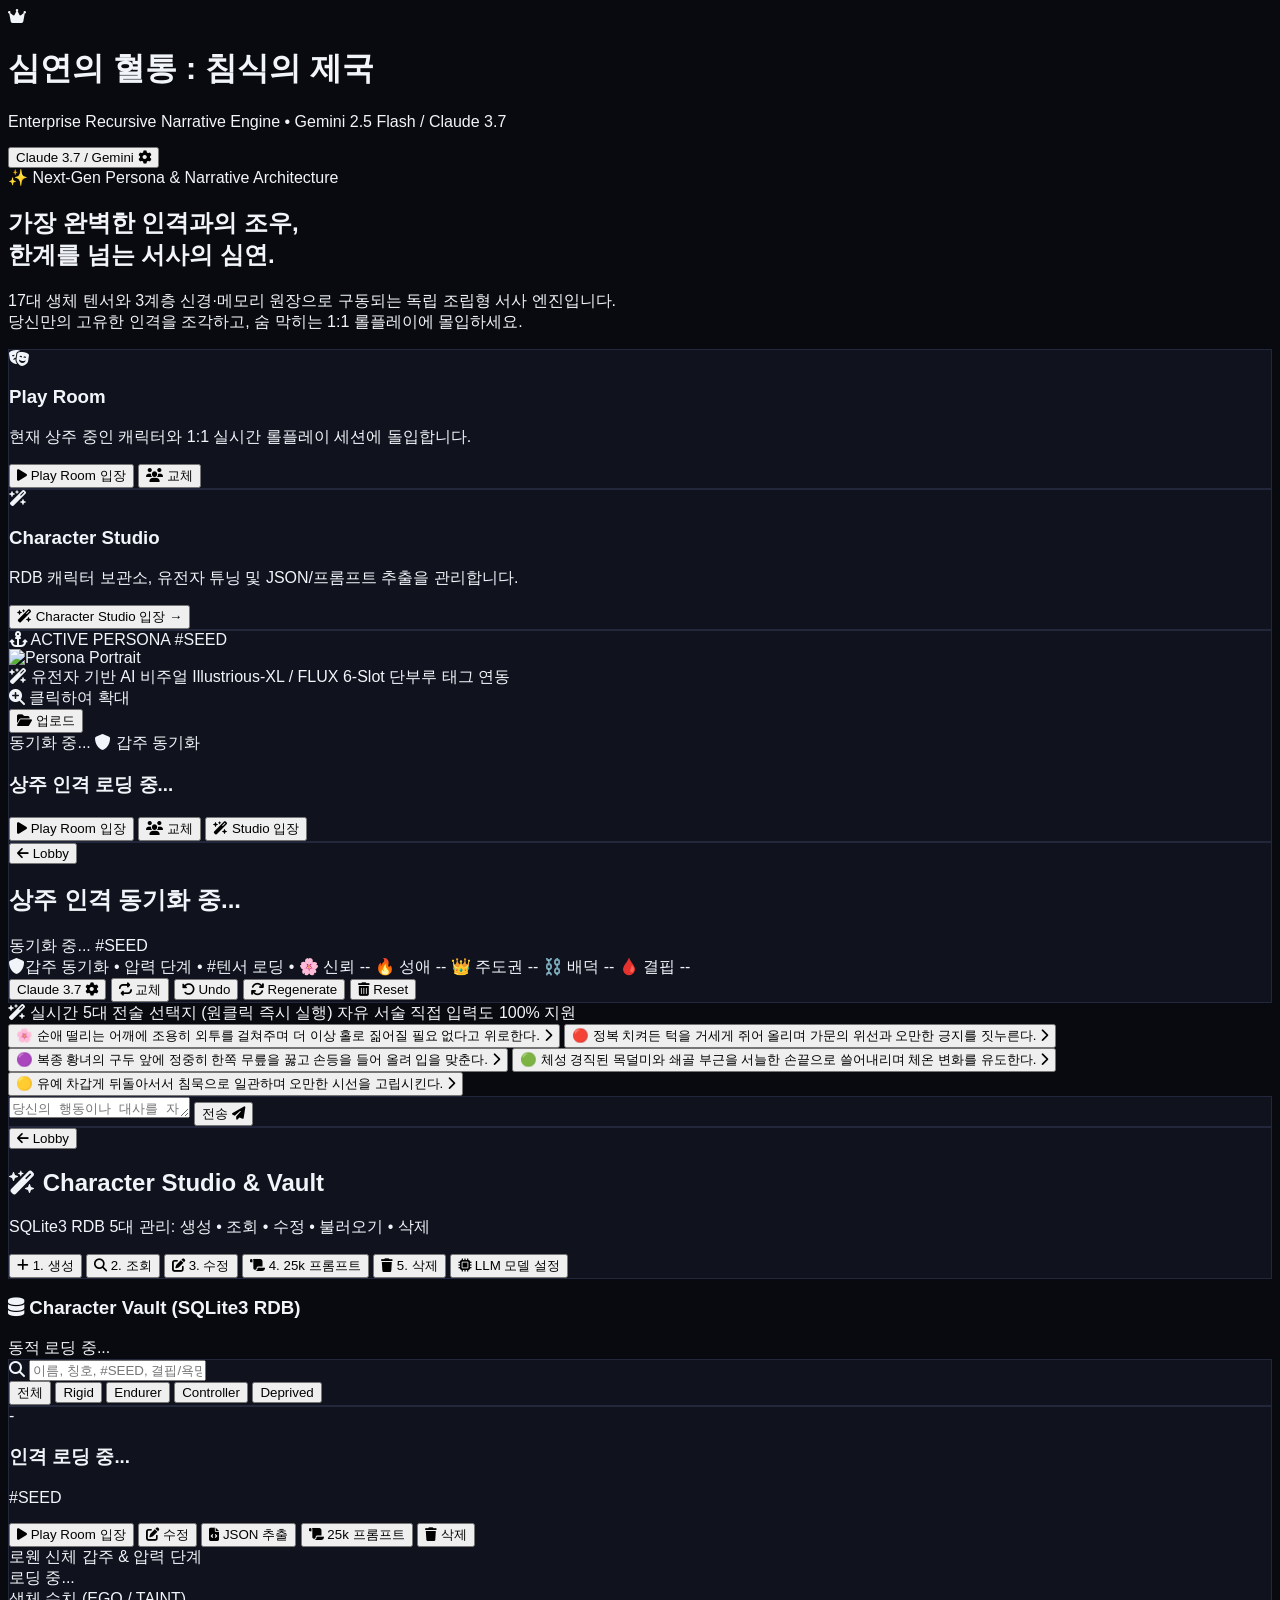
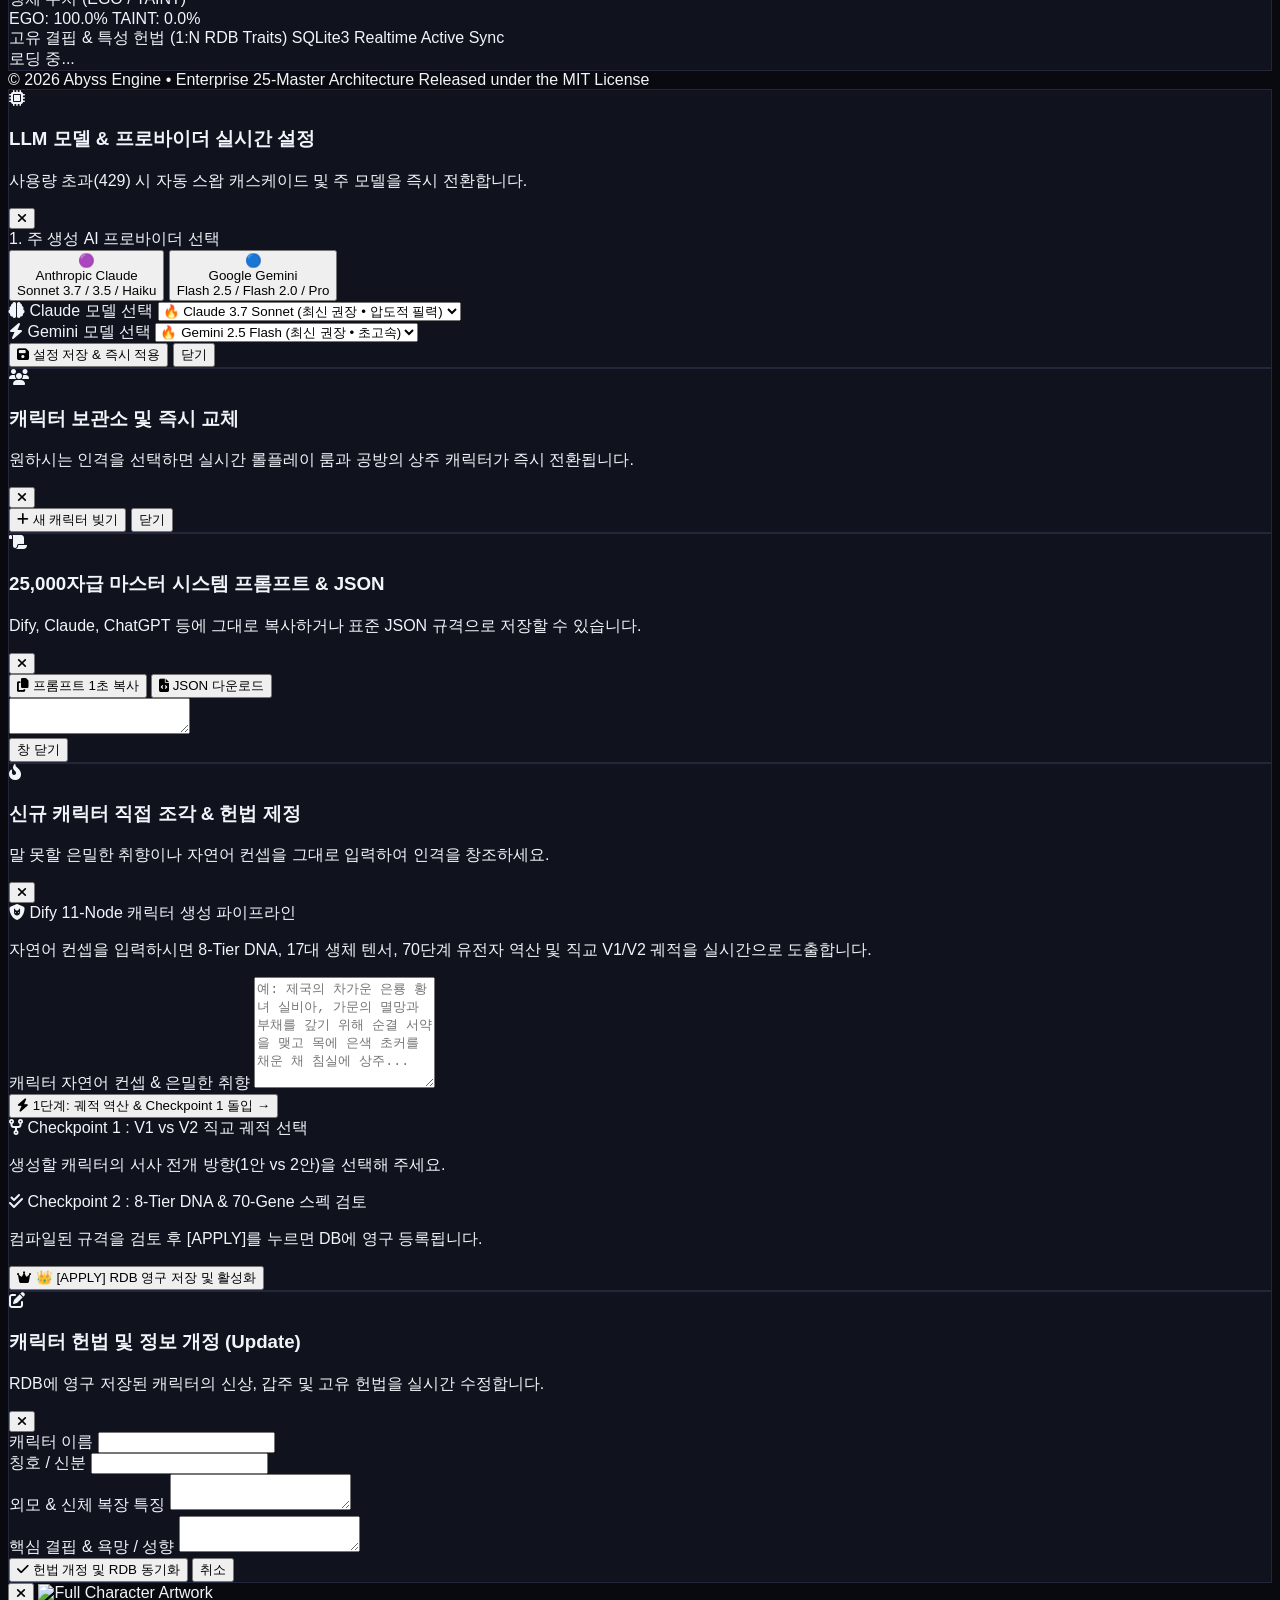
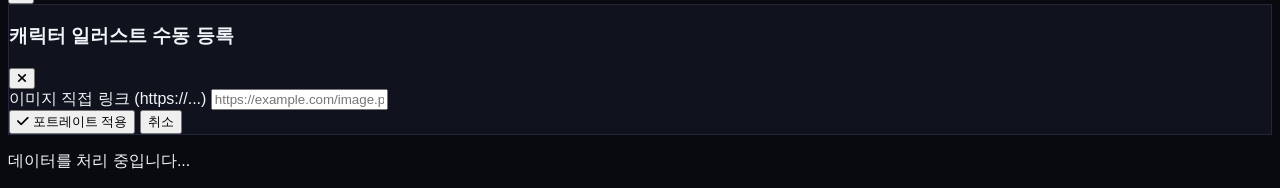
==== commit 8ab276dd: "feat: integrate ultra-responsive Web Studio UX with instant toast, loading spinner, and zero-daemon " ====
--- a/src/presentation/web/templates/index.html
+++ b/src/presentation/web/templates/index.html
@@ -1,268 +1,759 @@
 <!DOCTYPE html>
-<html lang="ko">
+<html lang="ko" class="dark">
 <head>
-  <meta charset="UTF-8">
-  <meta name="viewport" content="width=device-width, initial-scale=1.0">
-  <title>심연의 혈통 : 침식의 제국 — AbyssEngine Studio</title>
-  <link rel="stylesheet" href="/static/css/style.css">
+    <meta charset="UTF-8">
+    <meta name="viewport" content="width=device-width, initial-scale=1.0">
+    <title>👑 심연의 혈통 : 침식의 제국 &bull; 마스터 스튜디오</title>
+    <script src="https://cdn.tailwindcss.com"></script>
+    <script src="https://cdn.jsdelivr.net/npm/marked/marked.min.js"></script>
+    <link href="https://cdnjs.cloudflare.com/ajax/libs/font-awesome/6.4.0/css/all.min.css" rel="stylesheet">
+    <script>
+        tailwind.config = {
+            darkMode: 'class',
+            theme: {
+                extend: {
+                    colors: {
+                        darkBg: '#090a10',
+                        panelBg: '#121420',
+                        cardBorder: '#23273c',
+                        neonPurple: '#a855f7',
+                        neonPink: '#ec4899',
+                        neonGold: '#f59e0b'
+                    }
+                }
+            }
+        }
+    </script>
+    <style>
+        @import url('https://cdn.jsdelivr.net/gh/orioncactus/pretendard/dist/web/static/pretendard.css');
+        body { font-family: 'Pretendard', sans-serif; background: #090a10; color: #f1f5f9; }
+        .glass-panel { background: rgba(18, 20, 32, 0.92); backdrop-filter: blur(16px); border: 1px solid #23273c; }
+        .portal-card:hover { transform: translateY(-4px); border-color: #a855f7; box-shadow: 0 12px 30px rgba(168, 85, 247, 0.25); }
+        .prose-text p { margin-bottom: 0.95rem; line-height: 1.85; }
+        .prose-text strong { color: #f472b6; font-weight: 700; }
+        ::-webkit-scrollbar { width: 6px; }
+        ::-webkit-scrollbar-track { background: #090a10; }
+        ::-webkit-scrollbar-thumb { background: #23273c; border-radius: 4px; }
+        ::-webkit-scrollbar-thumb:hover { background: #a855f7; }
+    </style>
 </head>
-<body>
-
-  <!-- Top Navigation Header -->
-  <header class="top-nav">
-    <div class="brand-container" id="btn-nav-lobby">
-      <span class="brand-icon">👑</span>
-      <div>
-        <span class="brand-title">심연의 혈통 : 침식의 제국</span>
-        <span class="brand-sub">Enterprise Recursive Narrative Engine • Gemini 3.6 / Claude 3.7</span>
-      </div>
-    </div>
-    <div class="top-actions">
-      <span class="pill-badge" id="top-config-badge">CLAUDE 3.7 (ONLINE)</span>
-    </div>
-  </header>
-
-  <main class="app-container">
-
-    <!-- =============================================================
-         VIEW 1: Main Lobby Hub
-         ============================================================= -->
-    <section class="view-section active" id="view-lobby">
-      <div class="lobby-grid">
+<body class="h-screen flex flex-col justify-between overflow-hidden">
+
+    <!-- ========================================== -->
+    <!-- 1. [VIEW 1 : MAIN HUB / LOBBY (메인 로비)] -->
+    <!-- ========================================== -->
+    <div id="viewMainHub" class="flex-1 flex flex-col justify-between p-6 md:p-10 max-w-6xl mx-auto w-full overflow-y-auto">
         
-        <!-- Left Hero Section -->
-        <div class="hero-left">
-          <div class="hero-badge">✨ Next-Gen Persona & Narrative Architecture</div>
-          <h1 class="hero-title">
-            가장 완벽한 인격과의 조우,<br>
-            <span class="gradient">한계를 넘는 서사의 심연.</span>
-          </h1>
-          <p class="hero-sub">
-            17대 생체 텐서와 3계층 신경·메모리 원장으로 구동되는 독점 서사 엔진입니다.<br>
-            당신만의 고유한 인격을 포착하고, 숨 막히는 1:1 롤플레이에 몰입하세요.
-          </p>
-
-          <div class="portal-cards-grid">
-            <!-- Play Room Card -->
-            <div class="portal-card">
-              <div class="portal-card-header">
-                <div class="portal-card-icon">🎭</div>
-                <div class="portal-card-title">Play Room</div>
-              </div>
-              <div class="portal-card-desc">현재 상주 중인 캐릭터와 1:1 실시간 롤플레이 서사에 돌입합니다.</div>
-              <div class="portal-card-actions">
-                <button class="btn btn-primary" id="btn-portal-play">▶ Play Room 입장</button>
-                <button class="btn" id="btn-lobby-switch">👥 캐릭터 교체</button>
-              </div>
-            </div>
-
-            <!-- Character Studio Card -->
-            <div class="portal-card">
-              <div class="portal-card-header">
-                <div class="portal-card-icon">🪄</div>
-                <div class="portal-card-title">Character Studio</div>
-              </div>
-              <div class="portal-card-desc">RDB 캐릭터 보관소, 유전자 튜닝 및 JSON/프롬프트 사출을 관리합니다.</div>
-              <div class="portal-card-actions">
-                <button class="btn btn-purple" id="btn-portal-vault">🪄 Character Studio 입장 →</button>
-              </div>
-            </div>
-          </div>
+        <!-- Header Brand -->
+        <header class="flex items-center justify-between pb-6 border-b border-cardBorder">
+            <div class="flex items-center space-x-3.5">
+                <div class="w-12 h-12 rounded-2xl bg-gradient-to-tr from-purple-600 via-pink-500 to-amber-400 flex items-center justify-center shadow-xl">
+                    <i class="fa-solid fa-crown text-white text-xl"></i>
+                </div>
+                <div>
+                    <h1 class="text-2xl font-black tracking-wide bg-gradient-to-r from-purple-400 via-pink-300 to-amber-300 bg-clip-text text-transparent">
+                        심연의 혈통 : 침식의 제국
+                    </h1>
+                    <p class="text-xs text-gray-400 font-medium">Enterprise Recursive Narrative Engine &bull; Gemini 2.5 Flash / Claude 3.7</p>
+                </div>
+            </div>
+            <div class="flex items-center gap-2">
+                <button onclick="openLlmSettingsModal()" title="LLM 모델 및 프로바이더 설정" class="px-3.5 py-1.5 bg-gray-900/90 hover:bg-purple-950/80 border border-purple-600/50 text-purple-200 rounded-xl text-xs font-bold transition flex items-center gap-2 shadow-sm hover:scale-105 active:scale-95">
+                    <span id="hubLlmDot" class="w-2 h-2 rounded-full bg-pink-400 animate-pulse"></span>
+                    <span id="hubLlmLabel">Claude 3.7 / Gemini</span>
+                    <i class="fa-solid fa-gear text-purple-400 text-[11px]"></i>
+                </button>
+            </div>
+        </header>
+
+        <!-- Main Hero & Active Character Card -->
+        <div class="my-auto py-8 grid grid-cols-1 lg:grid-cols-12 gap-8 items-center">
+            
+            <!-- Left Hero Intro (7 cols) -->
+            <div class="lg:col-span-7 space-y-6">
+                <div class="inline-block px-3.5 py-1 bg-purple-950/70 border border-purple-800/50 rounded-full text-xs font-extrabold text-purple-300">
+                    ✨ Next-Gen Persona & Narrative Architecture
+                </div>
+                <h2 class="text-3xl md:text-5xl font-black text-white leading-tight tracking-tight">
+                    가장 완벽한 인격과의 조우,<br>
+                    <span class="bg-gradient-to-r from-pink-400 via-purple-300 to-indigo-300 bg-clip-text text-transparent">
+                        한계를 넘는 서사의 심연.
+                    </span>
+                </h2>
+                <p class="text-sm text-gray-400 leading-relaxed max-w-xl">
+                    17대 생체 텐서와 3계층 신경·메모리 원장으로 구동되는 독립 조립형 서사 엔진입니다.<br>
+                    당신만의 고유한 인격을 조각하고, 숨 막히는 1:1 롤플레이에 몰입하세요.
+                </p>
+
+                <!-- 3 Main Action Portals -->
+                <div class="grid grid-cols-1 sm:grid-cols-2 gap-4 pt-2">
+                    <div class="portal-card glass-panel rounded-2xl p-5 text-left transition duration-200 border border-purple-900/60 group bg-gradient-to-br from-purple-950/30 to-transparent flex flex-col justify-between">
+                        <div>
+                            <div class="w-10 h-10 rounded-xl bg-purple-600/30 border border-purple-500/40 flex items-center justify-center text-purple-300 mb-3 group-hover:bg-purple-600 group-hover:text-white transition shadow-md">
+                                <i class="fa-solid fa-masks-theater text-lg"></i>
+                            </div>
+                            <h3 class="text-base font-extrabold text-white mb-1 flex items-center gap-1.5">
+                                Play Room
+                            </h3>
+                            <p class="text-xs text-gray-400 leading-snug mb-4">현재 상주 중인 캐릭터와 1:1 실시간 롤플레이 세션에 돌입합니다.</p>
+                        </div>
+                        <div class="flex gap-2">
+                            <button onclick="switchView('ROLEPLAY')" class="flex-1 py-2.5 bg-gradient-to-r from-purple-600 to-pink-600 hover:from-purple-500 hover:to-pink-500 text-white rounded-xl text-xs font-bold transition shadow flex items-center justify-center gap-1.5">
+                                <i class="fa-solid fa-play text-[10px]"></i> Play Room 입장
+                            </button>
+                            <button onclick="openCharListModal()" title="플레이할 캐릭터 교체" class="px-3 py-2.5 bg-gray-800 hover:bg-gray-700 border border-gray-700 text-amber-300 hover:text-white rounded-xl text-xs font-bold transition flex items-center gap-1">
+                                <i class="fa-solid fa-users text-[10px]"></i> 교체
+                            </button>
+                        </div>
+                    </div>
+
+                    <div class="portal-card glass-panel rounded-2xl p-5 text-left transition duration-200 border border-pink-900/60 group bg-gradient-to-br from-pink-950/30 to-transparent flex flex-col justify-between">
+                        <div>
+                            <div class="w-10 h-10 rounded-xl bg-pink-600/30 border border-pink-500/40 flex items-center justify-center text-pink-300 mb-3 group-hover:bg-pink-600 group-hover:text-white transition shadow-md">
+                                <i class="fa-solid fa-wand-magic-sparkles text-lg"></i>
+                            </div>
+                            <h3 class="text-base font-extrabold text-white mb-1 flex items-center gap-1.5">
+                                Character Studio
+                            </h3>
+                            <p class="text-xs text-gray-400 leading-snug mb-4">RDB 캐릭터 보관소, 유전자 튜닝 및 JSON/프롬프트 추출을 관리합니다.</p>
+                        </div>
+                        <button onclick="switchView('WORKSHOP')" class="w-full py-2.5 bg-gradient-to-r from-purple-900/80 to-pink-900/80 hover:from-purple-800 hover:to-pink-800 border border-pink-600/50 text-pink-200 hover:text-white rounded-xl text-xs font-bold transition flex items-center justify-center gap-1.5 shadow">
+                            <i class="fa-solid fa-wand-magic-sparkles text-[10px] text-pink-400"></i> Character Studio 입장 &rarr;
+                        </button>
+                    </div>
+                </div>
+            </div>
+
+            <!-- Right Active Character Spotlight (5 cols) -->
+            <div class="lg:col-span-5">
+                <div class="glass-panel rounded-3xl p-6 border border-purple-800/40 shadow-2xl relative overflow-hidden bg-gradient-to-b from-gray-900/90 to-cardBg">
+                    <div class="absolute -top-10 -right-10 w-40 h-40 bg-purple-600/15 rounded-full blur-3xl pointer-events-none"></div>
+                    
+                    <div class="flex items-center justify-between mb-3">
+                        <span class="text-[11px] font-extrabold text-purple-400 tracking-wider uppercase flex items-center gap-1">
+                            <i class="fa-solid fa-anchor"></i> ACTIVE PERSONA
+                        </span>
+                        <span id="hubCharSeed" class="text-xs font-mono text-amber-400 bg-amber-950/40 px-2 py-0.5 rounded border border-amber-500/30">#SEED</span>
+                    </div>
+
+                    <!-- AI FLUX / Illustrious 일러스트 액자 -->
+                    <div class="relative w-full h-80 sm:h-96 rounded-2xl overflow-hidden border border-purple-500/40 mb-4 bg-gray-950 flex items-center justify-center group shadow-2xl">
+                        <img id="hubCharImg" src="" alt="Persona Portrait" class="hidden w-full h-full object-cover object-[center_18%] transition duration-500 group-hover:scale-105 cursor-pointer" onclick="openFullImageViewer(this.src)" title="클릭하여 원본 크기 확대 보기">
+
+                        <div class="absolute inset-0 bg-gradient-to-t from-gray-950/85 via-transparent to-black/20 pointer-events-none"></div>
+
+                        <div id="hubCharImgPlaceholder" class="w-full h-full bg-gradient-to-tr from-purple-950/80 via-gray-950 to-pink-950/80 flex flex-col items-center justify-center p-6 text-center z-10">
+                            <i class="fa-solid fa-wand-magic-sparkles text-4xl text-purple-400/70 mb-3 animate-pulse"></i>
+                            <span class="text-sm font-black text-white">유전자 기반 AI 비주얼</span>
+                            <span class="text-xs text-gray-400 mt-1">Illustrious-XL / FLUX 6-Slot 단부루 태그 연동</span>
+                        </div>
+
+                        <div class="absolute top-2.5 left-2.5 z-20 px-2 py-0.5 bg-black/70 backdrop-blur-md rounded-lg border border-purple-500/30 text-[10px] text-purple-300 font-mono flex items-center gap-1 opacity-0 group-hover:opacity-100 transition">
+                            <i class="fa-solid fa-magnifying-glass-plus"></i> 클릭하여 확대
+                        </div>
+
+                        <div class="absolute bottom-2.5 right-2.5 z-20 flex items-center gap-1.5 bg-black/90 backdrop-blur-md p-1.5 rounded-2xl border border-purple-500/60 shadow-2xl">
+                            <button onclick="openCustomImageUrlModal('file')" title="이미지 파일 직접 업로드 / URL 등록" class="px-3 py-1.5 bg-gray-800 hover:bg-gray-700 text-amber-300 hover:text-white rounded-xl text-xs font-bold border border-gray-700 transition flex items-center gap-1.5 hover:scale-105 active:scale-95">
+                                <i class="fa-solid fa-folder-open text-xs"></i> <span>업로드</span>
+                            </button>
+                        </div>
+                    </div>
+
+                    <div class="space-y-1 mb-4">
+                        <div class="flex items-center gap-2">
+                            <span id="hubCharTitle" class="text-xs text-purple-300 font-semibold px-2.5 py-0.5 bg-purple-950/80 rounded-full border border-purple-800/50">동기화 중...</span>
+                            <span id="hubCharArmor" class="text-xs text-gray-300 font-bold flex items-center gap-1"><i class="fa-solid fa-shield text-purple-400"></i> 갑주 동기화</span>
+                        </div>
+                        <h3 id="hubCharName" class="text-2xl font-black text-white">상주 인격 로딩 중...</h3>
+                    </div>
+
+                    <!-- 고유 헌법 & 결핍 비주얼 카드 -->
+                    <div id="hubCharTraits" class="bg-gray-950/80 rounded-2xl p-3.5 border border-gray-800/80 space-y-2 text-xs mb-5 max-h-48 overflow-y-auto pr-1">
+                        <!-- Injected via JS -->
+                    </div>
+
+                    <div class="flex gap-2">
+                        <button onclick="switchView('ROLEPLAY')" class="flex-1 py-3 bg-gradient-to-r from-purple-600 to-pink-600 hover:from-purple-500 hover:to-pink-500 text-white rounded-xl text-xs font-black transition shadow-lg flex items-center justify-center gap-2">
+                            <i class="fa-solid fa-play"></i> Play Room 입장
+                        </button>
+                        <button onclick="openCharListModal()" title="상주 캐릭터 교체" class="px-3.5 py-3 bg-purple-950/80 hover:bg-purple-900 border border-purple-600/50 text-amber-300 hover:text-white rounded-xl text-xs font-bold transition flex items-center gap-1.5 shadow">
+                            <i class="fa-solid fa-users text-amber-300"></i> 교체
+                        </button>
+                        <button onclick="switchView('WORKSHOP')" title="Character Studio로 입장" class="px-3.5 py-3 bg-gray-800 hover:bg-gray-700 text-purple-300 hover:text-white rounded-xl text-xs font-bold transition border border-gray-700 flex items-center gap-1.5">
+                            <i class="fa-solid fa-wand-magic-sparkles"></i> Studio 입장
+                        </button>
+                    </div>
+                </div>
+            </div>
+
         </div>
 
-        <!-- Right Active Persona Card -->
-        <div class="active-persona-card">
-          <div class="active-persona-header">
-            <span style="font-weight: 700; font-size: 0.85rem; color: var(--text-muted);">ACTIVE PERSONA</span>
-            <span class="pill-badge amber" id="lobby-seed-badge">#LILI-70G-BFFF</span>
-          </div>
-
-          <div class="portrait-frame">
-            <img id="lobby-portrait-img" src="" alt="Portrait" style="display: none;">
-            <div class="portrait-placeholder" id="lobby-portrait-placeholder">
-              <span style="font-size: 3.5rem;">👑</span>
-              <span style="font-size: 0.9rem; font-weight: 600;">8-Tier Visual DNA Frame</span>
-            </div>
-            <div class="portrait-actions-overlay">
-              <button class="btn btn-sm btn-purple" id="btn-lobby-generate-danbooru">🪄 생성</button>
-            </div>
-          </div>
-
-          <div>
-            <div style="font-size: 1.35rem; font-weight: 800;" id="lobby-char-name">릴리스</div>
-            <div style="font-size: 0.85rem; color: var(--text-pink);" id="lobby-char-title">제1황녀 • 제국 황실 | Rigid (결벽주의 척추 방어)</div>
-          </div>
-
-          <div class="trait-rows-container" id="lobby-traits-container">
-            <!-- Dynamic Trait Rows -->
-          </div>
-
-          <div style="display: flex; gap: 0.5rem; margin-top: 0.5rem;">
-            <button class="btn btn-primary" style="flex: 1;" onclick="App.switchView('play')">▶ Play Room 입장</button>
-            <button class="btn" onclick="App.switchView('vault')">👥 교체</button>
-            <button class="btn" onclick="App.switchView('vault')">🪄 Studio 입장</button>
-          </div>
+    </div>
+
+    <!-- ============================================== -->
+    <!-- 2. [VIEW 2 : PLAY ROOM (실시간 롤플레이 룸)] -->
+    <!-- ============================================== -->
+    <div id="viewRoleplay" class="hidden flex-1 flex flex-col justify-between overflow-hidden">
+        
+        <!-- Play Room Top Bar -->
+        <header class="glass-panel px-6 py-3.5 flex items-center justify-between border-b border-cardBorder z-10 shadow-lg">
+            <div class="flex items-center space-x-4">
+                <button onclick="switchView('MAIN')" class="px-3 py-1.5 bg-gray-800/90 hover:bg-gray-700 text-gray-200 rounded-xl text-xs font-bold border border-cardBorder transition flex items-center gap-1.5 shadow-sm">
+                    <i class="fa-solid fa-arrow-left text-purple-400"></i> Lobby
+                </button>
+                <div class="h-5 w-px bg-cardBorder"></div>
+                <div>
+                    <div class="flex items-center gap-2.5">
+                        <h2 id="rpCharName" class="text-base font-extrabold text-white">상주 인격 동기화 중...</h2>
+                        <span id="rpCharTitle" class="text-[11px] text-purple-300 bg-purple-950/70 border border-purple-800/40 px-2 py-0.5 rounded-full font-medium">동기화 중...</span>
+                        <span id="rpCharSeed" class="text-[10px] font-mono text-amber-400/90 bg-amber-950/40 border border-amber-500/30 px-1.5 py-0.5 rounded">#SEED</span>
+                    </div>
+                    <div class="flex items-center gap-2.5 text-[11px] text-gray-400 mt-1 flex-wrap">
+                        <span id="rpCharArmor"><i class="fa-solid fa-shield text-purple-400 mr-1"></i>갑주 동기화</span>
+                        <span class="text-gray-600">&bull;</span>
+                        <span id="rpCharStage" class="text-pink-300 font-medium">압력 단계</span>
+                        <span class="text-gray-600">&bull;</span>
+                        <span id="rpTensorSummary" class="text-purple-300">#텐서 로딩</span>
+                        <span class="text-gray-600">&bull;</span>
+                        <span id="rp5DStatus" class="flex items-center gap-1 text-[10px]">
+                            <span id="badgeTrust" class="px-1.5 py-0.5 bg-emerald-950/80 text-emerald-300 border border-emerald-800/50 rounded font-medium">🌸 신뢰 --</span>
+                            <span id="badgeErotic" class="px-1.5 py-0.5 bg-pink-950/80 text-pink-300 border border-pink-800/50 rounded font-medium">🔥 성애 --</span>
+                            <span id="badgeDom" class="px-1.5 py-0.5 bg-purple-950/80 text-purple-300 border border-purple-800/50 rounded font-medium">👑 주도권 --</span>
+                            <span id="badgeTaboo" class="px-1.5 py-0.5 bg-amber-950/80 text-amber-300 border border-amber-800/50 rounded font-medium">⛓️ 배덕 --</span>
+                            <span id="badgeVuln" class="px-1.5 py-0.5 bg-red-950/80 text-red-300 border border-red-800/50 rounded font-medium">🩸 결핍 --</span>
+                        </span>
+                    </div>
+                </div>
+            </div>
+
+            <!-- Action Controls -->
+            <div class="flex items-center space-x-2">
+                <button onclick="openLlmSettingsModal()" title="LLM 모델 & 프로바이더 설정" class="px-3 py-1.5 bg-purple-950/80 hover:bg-purple-900 border border-purple-600/50 text-purple-200 rounded-lg text-xs font-bold transition flex items-center gap-1.5 shadow-sm">
+                    <span id="rpLlmDot" class="w-2 h-2 rounded-full bg-pink-400 animate-pulse"></span>
+                    <span id="rpLlmLabel">Claude 3.7</span>
+                    <i class="fa-solid fa-gear text-purple-400 text-[10px]"></i>
+                </button>
+                <button onclick="openCharListModal()" title="플레이할 캐릭터 교체" class="px-3.5 py-1.5 bg-gradient-to-r from-purple-700 to-indigo-600 hover:from-purple-600 hover:to-indigo-500 text-white rounded-lg text-xs font-bold transition flex items-center gap-1.5 shadow-md">
+                    <i class="fa-solid fa-repeat text-amber-300"></i> 교체
+                </button>
+                <button onclick="triggerUndo()" title="직전 턴 되돌리기" class="px-3 py-1.5 bg-gray-800/90 hover:bg-gray-700 text-gray-300 hover:text-white rounded-lg text-xs font-semibold border border-cardBorder transition flex items-center gap-1.5 shadow-sm">
+                    <i class="fa-solid fa-rotate-left text-amber-400"></i> Undo
+                </button>
+                <button onclick="triggerRegenerate()" title="현재 응답 다시 집필" class="px-3 py-1.5 bg-gray-800/90 hover:bg-gray-700 text-gray-300 hover:text-white rounded-lg text-xs font-semibold border border-cardBorder transition flex items-center gap-1.5 shadow-sm">
+                    <i class="fa-solid fa-arrows-rotate text-purple-400"></i> Regenerate
+                </button>
+                <button onclick="triggerReset()" title="대화 기록을 1턴 초기 오프닝으로 리셋" class="px-3 py-1.5 bg-red-950/70 hover:bg-red-900 text-red-300 hover:text-white rounded-lg text-xs font-semibold border border-red-800/60 transition flex items-center gap-1.5 shadow-sm">
+                    <i class="fa-solid fa-trash-can text-red-400"></i> Reset
+                </button>
+            </div>
+        </header>
+
+        <!-- Chat Stream Log -->
+        <main id="chatLogContainer" class="flex-1 overflow-y-auto p-4 md:p-8 space-y-6 max-w-5xl mx-auto w-full">
+            <!-- Messages append dynamically -->
+        </main>
+
+        <!-- Roleplay Input Dock -->
+        <footer class="p-4 bg-gradient-to-t from-darkBg via-darkBg/95 to-transparent pt-3 z-10">
+            <div class="max-w-5xl mx-auto space-y-3">
+                <!-- Suggested Action Vertical List (5대 실시간 전술 선택지) -->
+                <div class="space-y-1.5">
+                    <div class="flex items-center justify-between text-[11px] font-bold text-gray-400 px-1">
+                        <span class="flex items-center gap-1.5 text-purple-300">
+                            <i class="fa-solid fa-wand-magic-sparkles text-purple-400"></i> 실시간 5대 전술 선택지 (원클릭 즉시 실행)
+                        </span>
+                        <span class="text-[10px] text-gray-500 font-normal">자유 서술 직접 입력도 100% 지원</span>
+                    </div>
+
+                    <div id="choicesVerticalContainer" class="flex flex-col gap-1.5">
+                        <button onclick="fillAndSend('1')" id="chip1" class="w-full text-left px-3.5 py-2 bg-gray-900/90 hover:bg-emerald-950/40 border border-gray-800 hover:border-emerald-500/70 text-gray-200 hover:text-white rounded-xl transition duration-150 shadow-sm text-xs font-medium flex items-center justify-between group">
+                            <span class="flex items-center gap-2.5">
+                                <span class="px-2 py-0.5 rounded bg-emerald-950/80 text-emerald-300 text-[10px] font-bold border border-emerald-800/50 shrink-0">🌸 순애</span>
+                                <span class="chip-text font-normal leading-relaxed text-gray-200">떨리는 어깨에 조용히 외투를 걸쳐주며 더 이상 홀로 짊어질 필요 없다고 위로한다.</span>
+                            </span>
+                            <i class="fa-solid fa-chevron-right text-gray-600 group-hover:text-emerald-300 text-[10px] transition shrink-0 ml-2"></i>
+                        </button>
+                        <button onclick="fillAndSend('2')" id="chip2" class="w-full text-left px-3.5 py-2 bg-gray-900/90 hover:bg-red-950/40 border border-gray-800 hover:border-red-500/70 text-gray-200 hover:text-white rounded-xl transition duration-150 shadow-sm text-xs font-medium flex items-center justify-between group">
+                            <span class="flex items-center gap-2.5">
+                                <span class="px-2 py-0.5 rounded bg-red-950/80 text-red-300 text-[10px] font-bold border border-red-800/50 shrink-0">🔴 정복</span>
+                                <span class="chip-text font-normal leading-relaxed text-gray-200">치켜든 턱을 거세게 쥐어 올리며 가문의 위선과 오만한 긍지를 짓누른다.</span>
+                            </span>
+                            <i class="fa-solid fa-chevron-right text-gray-600 group-hover:text-red-300 text-[10px] transition shrink-0 ml-2"></i>
+                        </button>
+                        <button onclick="fillAndSend('3')" id="chip3" class="w-full text-left px-3.5 py-2 bg-gray-900/90 hover:bg-purple-950/40 border border-gray-800 hover:border-purple-500/70 text-gray-200 hover:text-white rounded-xl transition duration-150 shadow-sm text-xs font-medium flex items-center justify-between group">
+                            <span class="flex items-center gap-2.5">
+                                <span class="px-2 py-0.5 rounded bg-purple-950/80 text-purple-300 text-[10px] font-bold border border-purple-800/50 shrink-0">🟣 복종</span>
+                                <span class="chip-text font-normal leading-relaxed text-gray-200">황녀의 구두 앞에 정중히 한쪽 무릎을 꿇고 손등을 들어 올려 입을 맞춘다.</span>
+                            </span>
+                            <i class="fa-solid fa-chevron-right text-gray-600 group-hover:text-purple-300 text-[10px] transition shrink-0 ml-2"></i>
+                        </button>
+                        <button onclick="fillAndSend('4')" id="chip4" class="w-full text-left px-3.5 py-2 bg-gray-900/90 hover:bg-pink-950/40 border border-gray-800 hover:border-pink-500/70 text-gray-200 hover:text-white rounded-xl transition duration-150 shadow-sm text-xs font-medium flex items-center justify-between group">
+                            <span class="flex items-center gap-2.5">
+                                <span class="px-2 py-0.5 rounded bg-pink-950/80 text-pink-300 text-[10px] font-bold border border-pink-800/50 shrink-0">🟢 체성</span>
+                                <span class="chip-text font-normal leading-relaxed text-gray-200">경직된 목덜미와 쇄골 부근을 서늘한 손끝으로 쓸어내리며 체온 변화를 유도한다.</span>
+                            </span>
+                            <i class="fa-solid fa-chevron-right text-gray-600 group-hover:text-pink-300 text-[10px] transition shrink-0 ml-2"></i>
+                        </button>
+                        <button onclick="fillAndSend('5')" id="chip5" class="w-full text-left px-3.5 py-2 bg-gray-900/90 hover:bg-amber-950/40 border border-gray-800 hover:border-amber-500/70 text-gray-200 hover:text-white rounded-xl transition duration-150 shadow-sm text-xs font-medium flex items-center justify-between group">
+                            <span class="flex items-center gap-2.5">
+                                <span class="px-2 py-0.5 rounded bg-amber-950/80 text-amber-300 text-[10px] font-bold border border-amber-800/50 shrink-0">🟡 유예</span>
+                                <span class="chip-text font-normal leading-relaxed text-gray-200">차갑게 뒤돌아서서 침묵으로 일관하며 오만한 시선을 고립시킨다.</span>
+                            </span>
+                            <i class="fa-solid fa-chevron-right text-gray-600 group-hover:text-amber-300 text-[10px] transition shrink-0 ml-2"></i>
+                        </button>
+                    </div>
+                </div>
+
+                <!-- Input Box -->
+                <div class="glass-panel rounded-2xl p-2 flex items-center gap-2 border border-cardBorder shadow-2xl focus-within:border-purple-500/80 transition duration-200">
+                    <textarea id="roleplayInput" rows="1" placeholder="당신의 행동이나 대사를 자유롭게 입력하세요... (Enter 전송 / Shift+Enter 줄바꿈)" 
+                              class="flex-1 bg-transparent text-sm text-gray-100 placeholder-gray-500 focus:outline-none px-3.5 py-1.5 resize-none max-h-32 leading-relaxed"
+                              onkeydown="handleKeyDown(event)"></textarea>
+                    
+                    <button onclick="sendRoleplayMessage()" class="px-5 py-2.5 bg-gradient-to-r from-purple-600 to-pink-600 hover:from-purple-500 hover:to-pink-500 text-white rounded-xl text-xs font-bold transition shadow-md flex items-center gap-1.5 shrink-0">
+                        <span>전송</span>
+                        <i class="fa-solid fa-paper-plane text-[11px]"></i>
+                    </button>
+                </div>
+            </div>
+        </footer>
+
+    </div>
+
+    <!-- ======================================================= -->
+    <!-- 3. [VIEW 3 : CHARACTER STUDIO (캐릭터 스튜디오 & 보관소)] -->
+    <!-- ======================================================= -->
+    <div id="viewWorkshop" class="hidden flex-1 flex flex-col justify-between overflow-hidden">
+        
+        <!-- Character Studio Top Bar -->
+        <header class="glass-panel px-6 py-3.5 flex flex-col md:flex-row md:items-center justify-between border-b border-cardBorder z-10 shadow-lg gap-3">
+            <div class="flex items-center space-x-4">
+                <button onclick="switchView('MAIN')" class="px-3 py-1.5 bg-gray-800/90 hover:bg-gray-700 text-gray-200 rounded-xl text-xs font-bold border border-cardBorder transition flex items-center gap-1.5 shadow-sm">
+                    <i class="fa-solid fa-arrow-left text-purple-400"></i> Lobby
+                </button>
+                <div class="h-5 w-px bg-cardBorder"></div>
+                <div>
+                    <h2 class="text-base font-extrabold text-white flex items-center gap-2">
+                        <i class="fa-solid fa-wand-magic-sparkles text-pink-400"></i> Character Studio & Vault
+                    </h2>
+                    <p class="text-[11px] text-gray-400">SQLite3 RDB 5대 관리: 생성 &bull; 조회 &bull; 수정 &bull; 불러오기 &bull; 삭제</p>
+                </div>
+            </div>
+            
+            <!-- 툴바 -->
+            <div class="flex items-center space-x-2 flex-wrap gap-y-1.5">
+                <button onclick="openNewCharModal()" title="1. 신규 캐릭터 빚기" class="px-3.5 py-2 bg-gradient-to-r from-purple-600 to-pink-600 hover:from-purple-500 hover:to-pink-500 text-white rounded-xl text-xs font-black transition shadow-md flex items-center gap-1.5">
+                    <i class="fa-solid fa-plus text-xs"></i> 1. 생성
+                </button>
+                <button onclick="focusSearchInput()" title="2. 보관소 인격 실시간 조회 및 검색" class="px-3.5 py-2 bg-indigo-950/80 hover:bg-indigo-900 text-indigo-200 border border-indigo-600/50 rounded-xl text-xs font-bold transition flex items-center gap-1.5 shadow">
+                    <i class="fa-solid fa-magnifying-glass text-cyan-300"></i> 2. 조회
+                </button>
+                <button onclick="openEditActiveCharacterModal()" title="3. 현재 선택된 인격 헌법 수정" class="px-3.5 py-2 bg-purple-950/80 hover:bg-purple-900 text-purple-200 border border-purple-600/50 rounded-xl text-xs font-bold transition flex items-center gap-1.5 shadow">
+                    <i class="fa-solid fa-pen-to-square text-amber-300"></i> 3. 수정
+                </button>
+                <button onclick="openExportModal()" class="px-3.5 py-2 bg-purple-950/60 hover:bg-purple-900 border border-purple-700/60 text-purple-300 rounded-xl text-xs font-bold transition flex items-center gap-1.5">
+                    <i class="fa-solid fa-scroll text-amber-400"></i> 4. 25k 프롬프트
+                </button>
+                <button onclick="deleteActiveCharacter()" title="5. 현재 인격 RDB 삭제" class="px-3 py-2 bg-red-950/60 hover:bg-red-900 border border-red-800/60 text-red-300 hover:text-white rounded-xl text-xs font-bold transition flex items-center gap-1.5 shadow">
+                    <i class="fa-solid fa-trash text-xs"></i> 5. 삭제
+                </button>
+                <button onclick="openLlmSettingsModal()" title="LLM 모델 & 프로바이더 설정" class="px-3.5 py-2 bg-purple-950/80 hover:bg-purple-900 border border-purple-600/50 text-purple-200 rounded-xl text-xs font-bold transition flex items-center gap-1.5 shadow">
+                    <i class="fa-solid fa-microchip text-pink-400"></i> <span id="wsLlmLabel">LLM 모델 설정</span>
+                </button>
+            </div>
+        </header>
+
+        <!-- Workshop Content Grid -->
+        <main class="flex-1 overflow-y-auto p-6 max-w-6xl mx-auto w-full space-y-6">
+            
+            <!-- Vault Characters Grid with Realtime Search & Filter -->
+            <div class="space-y-3">
+                <div class="flex flex-col sm:flex-row sm:items-center justify-between gap-3">
+                    <h3 class="text-sm font-extrabold text-gray-300 flex items-center gap-2">
+                        <i class="fa-solid fa-database text-purple-400"></i> Character Vault (SQLite3 RDB)
+                    </h3>
+                    <span id="vaultTotalCount" class="text-xs text-purple-300 font-mono font-bold bg-purple-950/60 px-2.5 py-0.5 rounded-full border border-purple-800/40">
+                        동적 로딩 중...
+                    </span>
+                </div>
+
+                <!-- 실시간 조회 & 갑주 필터 바 -->
+                <div class="glass-panel p-3 rounded-2xl border border-gray-800 flex flex-col md:flex-row gap-2.5 items-center justify-between bg-gradient-to-r from-gray-950 to-cardBg">
+                    <div class="relative w-full md:w-80">
+                        <i class="fa-solid fa-magnifying-glass absolute left-3 top-2.5 text-xs text-gray-500"></i>
+                        <input type="text" id="vaultSearchInput" oninput="filterVaultCharacters()" placeholder="이름, 칭호, #SEED, 결핍/욕망 조회..." class="w-full bg-gray-900/90 border border-gray-800 rounded-xl pl-8 pr-3 py-1.5 text-xs text-white placeholder-gray-500 focus:outline-none focus:border-purple-500/70">
+                    </div>
+                    <div class="flex items-center gap-1.5 overflow-x-auto w-full md:w-auto pb-0.5 text-xs" id="armorFilterChips">
+                        <button onclick="setArmorFilter('ALL')" id="chip-ALL" class="px-2.5 py-1 rounded-lg text-[11px] font-bold bg-purple-600 text-white transition">전체</button>
+                        <button onclick="setArmorFilter('Rigid')" id="chip-Rigid" class="px-2.5 py-1 rounded-lg text-[11px] font-bold bg-gray-800 text-amber-300 hover:bg-gray-700 transition">Rigid</button>
+                        <button onclick="setArmorFilter('Endurer')" id="chip-Endurer" class="px-2.5 py-1 rounded-lg text-[11px] font-bold bg-gray-800 text-sky-300 hover:bg-gray-700 transition">Endurer</button>
+                        <button onclick="setArmorFilter('Controller')" id="chip-Controller" class="px-2.5 py-1 rounded-lg text-[11px] font-bold bg-gray-800 text-pink-300 hover:bg-gray-700 transition">Controller</button>
+                        <button onclick="setArmorFilter('Deprived')" id="chip-Deprived" class="px-2.5 py-1 rounded-lg text-[11px] font-bold bg-gray-800 text-teal-300 hover:bg-gray-700 transition">Deprived</button>
+                    </div>
+                </div>
+
+                <div id="vaultGrid" class="grid grid-cols-1 md:grid-cols-2 lg:grid-cols-4 gap-4">
+                    <!-- Dynamic character cards injected via JS -->
+                </div>
+            </div>
+
+            <!-- Current Active Character Deep Tuning Card -->
+            <div id="activeCharacterDetailCard" class="glass-panel rounded-3xl p-6 border border-cardBorder shadow-2xl space-y-4 transition duration-300">
+                <div class="flex flex-col sm:flex-row sm:items-center justify-between border-b border-cardBorder pb-3 gap-3">
+                    <div class="flex items-center gap-3">
+                        <div id="wsCharAvatar" class="w-11 h-11 rounded-xl bg-gradient-to-tr from-purple-600 to-pink-600 flex items-center justify-center text-white font-black shadow-md text-base shrink-0">
+                            -
+                        </div>
+                        <div>
+                            <h3 class="text-base font-black text-white flex items-center gap-2">
+                                <span id="wsCharHeader">인격 로딩 중...</span>
+                            </h3>
+                            <p id="wsCharSeed" class="text-[10px] font-mono text-amber-400 font-bold">#SEED</p>
+                        </div>
+                    </div>
+                    <div class="flex items-center gap-2 flex-wrap">
+                        <button onclick="switchView('ROLEPLAY')" class="px-4 py-2 bg-gradient-to-r from-purple-600 to-pink-600 hover:from-purple-500 hover:to-pink-500 text-white rounded-xl text-xs font-bold transition shadow-md flex items-center gap-1.5">
+                            <i class="fa-solid fa-play"></i> Play Room 입장
+                        </button>
+                        <button onclick="openEditActiveCharacterModal()" title="현재 인격 헌법 및 설정 수정" class="px-3 py-2 bg-purple-950/80 hover:bg-purple-900 border border-purple-600/50 text-purple-200 rounded-xl text-xs font-bold transition flex items-center gap-1.5 shadow">
+                            <i class="fa-solid fa-pen-to-square text-amber-300"></i> 수정
+                        </button>
+                        <button onclick="downloadCurrentCharJson()" class="px-3 py-2 bg-gray-800 hover:bg-gray-700 text-amber-300 rounded-xl text-xs font-bold border border-cardBorder transition flex items-center gap-1.5">
+                            <i class="fa-solid fa-file-code"></i> JSON 추출
+                        </button>
+                        <button onclick="openExportModal()" class="px-3.5 py-2 bg-purple-950/60 hover:bg-purple-900 border border-purple-700/60 text-purple-300 rounded-xl text-xs font-bold transition flex items-center gap-1.5">
+                            <i class="fa-solid fa-scroll text-amber-400"></i> 25k 프롬프트
+                        </button>
+                        <button onclick="deleteActiveCharacter()" title="현재 인격 영구 삭제" class="px-3 py-2 bg-red-950/60 hover:bg-red-900 border border-red-800/60 text-red-300 hover:text-white rounded-xl text-xs font-bold transition flex items-center gap-1.5 shadow">
+                            <i class="fa-solid fa-trash text-xs"></i> 삭제
+                        </button>
+                    </div>
+                </div>
+
+                <div class="grid grid-cols-1 md:grid-cols-2 gap-4 text-xs">
+                    <div>
+                        <label class="block text-gray-400 font-bold mb-1">로웬 신체 갑주 & 압력 단계</label>
+                        <div id="wsCharArmor" class="text-xs font-extrabold text-purple-300 p-3 bg-gray-950/70 rounded-xl border border-gray-800 flex items-center justify-between">
+                            <span>로딩 중...</span>
+                        </div>
+                    </div>
+                    <div>
+                        <label class="block text-gray-400 font-bold mb-1">생체 수치 (EGO / TAINT)</label>
+                        <div id="wsCharMeters" class="text-xs font-bold text-gray-300 p-3 bg-gray-950/70 rounded-xl border border-gray-800 flex items-center justify-between font-mono">
+                            <span class="text-purple-300">EGO: 100.0%</span>
+                            <span class="text-pink-400">TAINT: 0.0%</span>
+                        </div>
+                    </div>
+                </div>
+
+                <div>
+                    <label class="block text-gray-400 font-bold mb-1.5 text-xs flex items-center justify-between">
+                        <span>고유 결핍 & 특성 헌법 (1:N RDB Traits)</span>
+                        <span class="text-[10px] text-gray-500 font-normal">SQLite3 Realtime Active Sync</span>
+                    </label>
+                    <div id="wsCharTraits" class="p-3.5 bg-gray-950/70 rounded-xl border border-gray-800 text-xs text-gray-300 leading-relaxed space-y-2">
+                        로딩 중...
+                    </div>
+                </div>
+            </div>
+
+        </main>
+
+    </div>
+
+    <!-- 🌐 GLOBAL FOOTER -->
+    <footer class="py-2.5 px-6 border-t border-cardBorder bg-[#0c0e18]/95 backdrop-blur-md text-xs text-gray-500 flex items-center justify-between z-20 shrink-0 select-none">
+        <span>&copy; 2026 Abyss Engine &bull; Enterprise 25-Master Architecture</span>
+        <span class="text-gray-400 font-medium">Released under the MIT License</span>
+    </footer>
+
+    <!-- ======================================================= -->
+    <!-- 4. MODALS & OVERLAYS -->
+    <!-- ======================================================= -->
+
+    <!-- LLM MODEL & PROVIDER SETTINGS MODAL -->
+    <div id="llmSettingsModal" class="hidden fixed inset-0 bg-black/85 backdrop-blur-md z-50 flex items-center justify-center p-4">
+        <div class="glass-panel rounded-3xl max-w-2xl w-full p-6 border border-purple-500/50 shadow-2xl flex flex-col max-h-[90vh]">
+            <div class="flex items-center justify-between pb-3 border-b border-cardBorder mb-4">
+                <div class="flex items-center gap-3">
+                    <div class="w-10 h-10 rounded-xl bg-purple-600/20 border border-purple-500/40 flex items-center justify-center text-purple-300">
+                        <i class="fa-solid fa-microchip text-lg"></i>
+                    </div>
+                    <div>
+                        <h3 class="text-base font-black text-white">LLM 모델 & 프로바이더 실시간 설정</h3>
+                        <p class="text-xs text-gray-400">사용량 초과(429) 시 자동 스왑 캐스케이드 및 주 모델을 즉시 전환합니다.</p>
+                    </div>
+                </div>
+                <button onclick="closeLlmSettingsModal()" class="text-gray-400 hover:text-white"><i class="fa-solid fa-xmark text-base"></i></button>
+            </div>
+
+            <div class="space-y-4 overflow-y-auto pr-1 flex-1 text-xs">
+                <div>
+                    <label class="block text-gray-300 font-bold mb-2">1. 주 생성 AI 프로바이더 선택</label>
+                    <div class="grid grid-cols-2 gap-3">
+                        <button type="button" onclick="setLlmProviderChoice('claude')" id="btnProvClaude" class="p-3 rounded-2xl border border-purple-500/50 bg-purple-950/70 text-left transition flex items-center gap-3">
+                            <div class="w-8 h-8 rounded-xl bg-purple-600/30 flex items-center justify-center text-purple-300 font-black text-sm">🟣</div>
+                            <div>
+                                <div class="font-extrabold text-white text-sm">Anthropic Claude</div>
+                                <div class="text-[10px] text-purple-300">Sonnet 3.7 / 3.5 / Haiku</div>
+                            </div>
+                        </button>
+                        <button type="button" onclick="setLlmProviderChoice('gemini')" id="btnProvGemini" class="p-3 rounded-2xl border border-gray-800 bg-gray-900/70 text-left transition flex items-center gap-3">
+                            <div class="w-8 h-8 rounded-xl bg-blue-600/30 flex items-center justify-center text-blue-300 font-black text-sm">🔵</div>
+                            <div>
+                                <div class="font-extrabold text-white text-sm">Google Gemini</div>
+                                <div class="text-[10px] text-blue-300">Flash 2.5 / Flash 2.0 / Pro</div>
+                            </div>
+                        </button>
+                    </div>
+                </div>
+
+                <div id="claudeConfigSection" class="p-4 rounded-2xl bg-purple-950/30 border border-purple-900/60 space-y-3">
+                    <span class="font-extrabold text-purple-300 flex items-center gap-1.5"><i class="fa-solid fa-brain"></i> Claude 모델 선택</span>
+                    <select id="selClaudeModel" class="w-full bg-gray-950 border border-purple-700/60 rounded-xl p-2.5 text-white font-bold focus:outline-none focus:border-purple-400">
+                        <option value="claude-3-7-sonnet-20250219">🔥 Claude 3.7 Sonnet (최신 권장 &bull; 압도적 필력)</option>
+                        <option value="claude-3-5-sonnet-20241022">⚡ Claude 3.5 Sonnet</option>
+                        <option value="claude-3-5-haiku-20241022">🚀 Claude 3.5 Haiku</option>
+                    </select>
+                </div>
+
+                <div id="geminiConfigSection" class="p-4 rounded-2xl bg-blue-950/30 border border-blue-900/60 space-y-3">
+                    <span class="font-extrabold text-blue-300 flex items-center gap-1.5"><i class="fa-solid fa-bolt"></i> Gemini 모델 선택</span>
+                    <select id="selGeminiModel" class="w-full bg-gray-950 border border-blue-700/60 rounded-xl p-2.5 text-white font-bold focus:outline-none focus:border-blue-400">
+                        <option value="gemini-2.5-flash">🔥 Gemini 2.5 Flash (최신 권장 &bull; 초고속)</option>
+                        <option value="gemini-2.0-flash">⚡ Gemini 2.0 Flash</option>
+                        <option value="gemini-2.5-pro">👑 Gemini 2.5 Pro</option>
+                    </select>
+                </div>
+            </div>
+
+            <div class="pt-4 border-t border-cardBorder mt-4 flex justify-end gap-2 text-xs">
+                <button onclick="saveLlmConfig()" class="px-5 py-2.5 bg-gradient-to-r from-purple-600 to-pink-600 hover:from-purple-500 hover:to-pink-500 text-white font-black rounded-xl shadow-lg transition flex items-center gap-1.5">
+                    <i class="fa-solid fa-floppy-disk"></i> 설정 저장 & 즉시 적용
+                </button>
+                <button onclick="closeLlmSettingsModal()" class="px-4 py-2.5 bg-gray-800 hover:bg-gray-700 text-gray-300 font-bold rounded-xl transition">닫기</button>
+            </div>
         </div>
-
-      </div>
-    </section>
-
-    <!-- =============================================================
-         VIEW 2: Play Room Theater
-         ============================================================= -->
-    <section class="view-section" id="view-play">
-      <div class="play-header">
-        <div class="play-header-left">
-          <button class="btn btn-sm" id="btn-play-lobby">← Lobby</button>
-          <div>
-            <span style="font-weight: 800; font-size: 1.05rem;" id="play-char-name">릴리스</span>
-            <span class="pill-badge" id="play-char-seed" style="margin-left: 0.5rem;">#LILI-70G-BFFF</span>
-            <span class="pill-badge emerald" id="play-stage-badge" style="margin-left: 0.3rem;">Stage 1</span>
-          </div>
+    </div>
+
+    <!-- CHARACTER SELECTION / ROSTER MODAL -->
+    <div id="charListModal" class="hidden fixed inset-0 bg-black/80 backdrop-blur-md z-50 flex items-center justify-center p-4">
+        <div class="glass-panel rounded-3xl max-w-4xl w-full p-6 border border-purple-500/40 shadow-2xl flex flex-col max-h-[90vh]">
+            <div class="flex items-center justify-between pb-4 border-b border-cardBorder mb-4">
+                <div class="flex items-center gap-3">
+                    <div class="w-10 h-10 rounded-xl bg-purple-600/30 border border-purple-500/40 flex items-center justify-center text-purple-300">
+                        <i class="fa-solid fa-users text-lg"></i>
+                    </div>
+                    <div>
+                        <h3 class="text-lg font-black text-white">캐릭터 보관소 및 즉시 교체</h3>
+                        <p class="text-xs text-gray-400">원하시는 인격을 선택하면 실시간 롤플레이 룸과 공방의 상주 캐릭터가 즉시 전환됩니다.</p>
+                    </div>
+                </div>
+                <button onclick="closeCharListModal()" class="text-gray-400 hover:text-white text-lg"><i class="fa-solid fa-xmark"></i></button>
+            </div>
+            
+            <div id="modalCharGrid" class="flex-1 overflow-y-auto grid grid-cols-1 sm:grid-cols-2 lg:grid-cols-4 gap-4 p-1">
+                <!-- Injected via JS -->
+            </div>
+
+            <div class="pt-4 border-t border-cardBorder mt-4 flex justify-between items-center text-xs">
+                <button onclick="openNewCharModal()" class="px-4 py-2 bg-gradient-to-r from-purple-600 to-pink-600 hover:from-purple-500 hover:to-pink-500 text-white font-bold rounded-xl shadow transition flex items-center gap-1.5">
+                    <i class="fa-solid fa-plus"></i> 새 캐릭터 빚기
+                </button>
+                <button onclick="closeCharListModal()" class="px-4 py-2 bg-gray-800 hover:bg-gray-700 text-gray-300 font-bold rounded-xl transition">닫기</button>
+            </div>
         </div>
-
-        <div class="gauge-bar-group">
-          <span class="pill-badge" id="gauge-trust">신뢰 20%</span>
-          <span class="pill-badge rose" id="gauge-eroticism">성애 0%</span>
-          <span class="pill-badge amber" id="gauge-shame">수치심 -30</span>
-          <span class="pill-badge" id="gauge-guilt">죄책감 15%</span>
-          <span class="pill-badge emerald" id="gauge-submission">굴종 20%</span>
+    </div>
+
+    <!-- 25K MASTER PROMPT EXPORT MODAL -->
+    <div id="exportModal" class="hidden fixed inset-0 bg-black/85 backdrop-blur-md z-50 flex items-center justify-center p-4">
+        <div class="glass-panel rounded-3xl max-w-4xl w-full p-6 md:p-8 border border-purple-500/50 shadow-2xl flex flex-col max-h-[90vh]">
+            <div class="flex items-center justify-between pb-4 border-b border-cardBorder mb-4">
+                <div class="flex items-center gap-3.5">
+                    <div class="w-12 h-12 rounded-2xl bg-gradient-to-tr from-amber-500 via-purple-600 to-pink-600 flex items-center justify-center shadow-lg">
+                        <i class="fa-solid fa-scroll text-white text-xl"></i>
+                    </div>
+                    <div>
+                        <h3 class="text-lg font-black text-white">25,000자급 마스터 시스템 프롬프트 & JSON</h3>
+                        <p class="text-xs text-gray-400">Dify, Claude, ChatGPT 등에 그대로 복사하거나 표준 JSON 규격으로 저장할 수 있습니다.</p>
+                    </div>
+                </div>
+                <button onclick="closeExportModal()" class="text-gray-400 hover:text-white text-xl"><i class="fa-solid fa-xmark"></i></button>
+            </div>
+
+            <div class="grid grid-cols-1 sm:grid-cols-2 lg:grid-cols-4 gap-2.5 mb-4">
+                <button onclick="copyPromptToClipboard()" class="py-3 bg-gradient-to-r from-purple-600 to-pink-600 hover:from-purple-500 hover:to-pink-500 text-white rounded-2xl text-xs font-black shadow-xl transition transform active:scale-95 flex items-center justify-center gap-2 border border-purple-400/40">
+                    <i class="fa-solid fa-copy text-sm"></i>
+                    <span>프롬프트 1초 복사</span>
+                </button>
+                <button onclick="downloadCurrentCharJson()" class="py-3 bg-gradient-to-r from-amber-500 to-orange-500 hover:from-amber-400 hover:to-orange-400 text-gray-950 rounded-2xl text-xs font-black shadow-xl transition transform active:scale-95 flex items-center justify-center gap-2">
+                    <i class="fa-solid fa-file-code text-sm"></i>
+                    <span>JSON 다운로드</span>
+                </button>
+            </div>
+
+            <div class="relative flex-1 bg-gray-950 border border-cardBorder rounded-2xl p-4 overflow-hidden flex flex-col min-h-[300px]">
+                <textarea id="promptArea" readonly class="flex-1 bg-transparent border-0 font-mono text-xs text-gray-300 resize-none focus:outline-none leading-relaxed overflow-y-auto"></textarea>
+            </div>
+
+            <div class="pt-4 flex justify-end">
+                <button onclick="closeExportModal()" class="px-6 py-2.5 bg-gray-800 hover:bg-gray-700 text-gray-300 rounded-xl text-xs font-bold transition">창 닫기</button>
+            </div>
         </div>
-
-        <div style="display: flex; gap: 0.4rem;">
-          <button class="btn btn-sm" id="btn-play-switch">👥 캐릭터 교체</button>
-          <button class="btn btn-sm" id="btn-play-undo">↺ Undo</button>
-          <button class="btn btn-sm" id="btn-play-reset" style="color: #f43f5e;">🗑️ Reset</button>
+    </div>
+
+    <!-- NEW CHARACTER MODAL (Dify 11-Node 2-Checkpoint Flow) -->
+    <div id="newCharModal" class="hidden fixed inset-0 bg-black/85 backdrop-blur-md z-50 flex items-center justify-center p-4">
+        <div class="glass-panel rounded-3xl max-w-2xl w-full p-6 md:p-8 border border-pink-500/50 shadow-2xl flex flex-col max-h-[92vh]">
+            <div class="flex items-center justify-between pb-3 border-b border-cardBorder mb-3">
+                <div class="flex items-center gap-3">
+                    <div class="w-10 h-10 rounded-xl bg-pink-500/20 border border-pink-500/40 flex items-center justify-center text-pink-300">
+                        <i class="fa-solid fa-fire-flame-curved text-lg"></i>
+                    </div>
+                    <div>
+                        <h3 class="text-base font-black text-white">신규 캐릭터 직접 조각 & 헌법 제정</h3>
+                        <p class="text-xs text-gray-400">말 못할 은밀한 취향이나 자연어 컨셉을 그대로 입력하여 인격을 창조하세요.</p>
+                    </div>
+                </div>
+                <button onclick="closeNewCharModal()" class="text-gray-400 hover:text-white text-lg"><i class="fa-solid fa-xmark"></i></button>
+            </div>
+
+            <!-- Step 1: Input Concept -->
+            <div id="createStep1" class="space-y-3 flex-1 overflow-y-auto pr-1 text-xs">
+                <div class="bg-gradient-to-r from-pink-950/80 via-purple-950/40 to-gray-950 rounded-2xl p-3.5 border border-pink-500/40 space-y-1">
+                    <span class="text-pink-300 font-extrabold flex items-center gap-1.5"><i class="fa-solid fa-shield-cat text-amber-300"></i> Dify 11-Node 캐릭터 생성 파이프라인</span>
+                    <p class="text-[11px] text-gray-300 leading-relaxed">자연어 컨셉을 입력하시면 8-Tier DNA, 17대 생체 텐서, 70단계 유전자 역산 및 직교 V1/V2 궤적을 실시간으로 도출합니다.</p>
+                </div>
+                <div>
+                    <label class="block text-gray-300 font-bold mb-1">캐릭터 자연어 컨셉 & 은밀한 취향</label>
+                    <textarea id="newCharConceptInput" rows="7" placeholder="예: 제국의 차가운 은룡 황녀 실비아, 가문의 멸망과 부채를 갚기 위해 순결 서약을 맺고 목에 은색 초커를 채운 채 침실에 상주..." class="w-full bg-gray-950 border border-gray-800 rounded-2xl p-3.5 text-gray-200 text-xs font-mono focus:outline-none focus:border-pink-500/70 resize-none leading-relaxed"></textarea>
+                </div>
+                <div class="flex justify-end pt-2">
+                    <button onclick="startCharacterClassification()" class="px-5 py-2.5 bg-gradient-to-r from-pink-600 via-rose-600 to-amber-500 hover:from-pink-500 hover:to-amber-400 text-white font-black rounded-xl shadow-lg transition flex items-center gap-1.5">
+                        <i class="fa-solid fa-bolt"></i> 1단계: 궤적 역산 & Checkpoint 1 돌입 &rarr;
+                    </button>
+                </div>
+            </div>
+
+            <!-- Step 2: Checkpoint 1 (V1 vs V2 Choice) -->
+            <div id="createStep2" class="hidden space-y-3 flex-1 overflow-y-auto pr-1 text-xs">
+                <div class="bg-purple-950/70 p-3 rounded-xl border border-purple-800/50">
+                    <span class="text-amber-300 font-extrabold flex items-center gap-1.5"><i class="fa-solid fa-code-fork"></i> Checkpoint 1 : V1 vs V2 직교 궤적 선택</span>
+                    <p class="text-[11px] text-gray-300">생성할 캐릭터의 서사 전개 방향(1안 vs 2안)을 선택해 주세요.</p>
+                </div>
+                <div id="vectorChoiceContainer" class="space-y-2.5">
+                    <!-- Injected via JS -->
+                </div>
+            </div>
+
+            <!-- Step 3: Checkpoint 2 (8-Tier DNA & Spec Review & APPLY) -->
+            <div id="createStep3" class="hidden space-y-3 flex-1 overflow-y-auto pr-1 text-xs">
+                <div class="bg-emerald-950/70 p-3 rounded-xl border border-emerald-800/50">
+                    <span class="text-emerald-300 font-extrabold flex items-center gap-1.5"><i class="fa-solid fa-check-double"></i> Checkpoint 2 : 8-Tier DNA & 70-Gene 스펙 검토</span>
+                    <p class="text-[11px] text-gray-300">컴파일된 규격을 검토 후 [APPLY]를 누르면 DB에 영구 등록됩니다.</p>
+                </div>
+                <div id="compiledSpecPreview" class="bg-gray-950 rounded-xl p-3 border border-gray-800 font-mono text-[11px] text-gray-300 max-h-60 overflow-y-auto space-y-2">
+                    <!-- Injected via JS -->
+                </div>
+                <div class="flex justify-end pt-2 gap-2">
+                    <button onclick="applyAndPersistCharacter()" class="px-5 py-2.5 bg-gradient-to-r from-emerald-600 to-teal-600 hover:from-emerald-500 hover:to-teal-500 text-white font-black rounded-xl shadow-lg transition flex items-center gap-1.5">
+                        <i class="fa-solid fa-crown"></i> 👑 [APPLY] RDB 영구 저장 및 활성화
+                    </button>
+                </div>
+            </div>
         </div>
-      </div>
-
-      <!-- Main Chat Narrative Stream -->
-      <div class="chat-theater" id="chat-stream">
-        <!-- Dynamic Turn Bubbles -->
-      </div>
-
-      <!-- 5 Categorized Tactical Action Chips -->
-      <div class="tactical-chips-bar">
-        <span style="font-size: 0.75rem; color: var(--text-muted); font-weight: 700; white-space: nowrap;">⚡ 실시간 전술 선택지:</span>
-        <button class="tactical-chip" data-stimulus="순애" data-action-text="차분한 위로 (상대의 손을 두 손으로 감싸 쥐어 따스한 체온을 전하며 안도시킨다)">🌟 [순애] 차분한 위로</button>
-        <button class="tactical-chip" data-stimulus="압박" data-action-text="턱선 치켜올리기 (턱선을 강하게 움켜쥐며 턱을 치켜올려 내게 마주보도록 요구한다)">⚡ [압박] 턱선 치켜올리기</button>
-        <button class="tactical-chip" data-stimulus="탐색" data-action-text="호흡 및 체온 동조 (나란히 앉아 서로의 은밀한 온기와 호흡을 맞춘다)">🌊 [탐색] 호흡·체온 동조</button>
-        <button class="tactical-chip" data-stimulus="제압" data-action-text="어깨 긴장 완화 (단단하게 굳은 어깨를 지그시 주무르며 서서히 신체 긴장을 이완시킨다)">⚡ [제압] 어깨 긴장 완화</button>
-        <button class="tactical-chip" data-stimulus="유혹" data-action-text="금속 초커 자극 (목에 건 차가운 금속 초커 가장자리를 손가락으로 쓸어내린다)">🔥 [유혹] 금속 초커 자극</button>
-      </div>
-
-      <!-- Natural Action Input Form -->
-      <div class="chat-input-form">
-        <textarea class="chat-textarea" id="chat-input" placeholder="당신의 행동이나 대사를 자유롭게 입력하세요... (Enter 전송 / Shift+Enter 줄바꿈)"></textarea>
-        <button class="btn btn-primary" id="btn-send-turn">전송 🚀</button>
-      </div>
-    </section>
-
-    <!-- =============================================================
-         VIEW 3: Character Studio & Vault
-         ============================================================= -->
-    <section class="view-section" id="view-vault">
-      <div class="vault-header-bar">
-        <div style="display: flex; align-items: center; gap: 0.75rem;">
-          <button class="btn btn-sm" id="btn-vault-lobby">← Lobby</button>
-          <span style="font-weight: 800; font-size: 1.15rem;">🪄 Character Studio & Vault</span>
+    </div>
+
+    <!-- EDIT CHARACTER MODAL -->
+    <div id="editCharModal" class="hidden fixed inset-0 bg-black/85 backdrop-blur-md z-50 flex items-center justify-center p-4">
+        <div class="glass-panel rounded-3xl max-w-2xl w-full p-6 md:p-8 border border-purple-500/50 shadow-2xl flex flex-col max-h-[92vh]">
+            <div class="flex items-center justify-between pb-3 border-b border-cardBorder mb-3">
+                <div class="flex items-center gap-3">
+                    <div class="w-10 h-10 rounded-xl bg-purple-600/30 border border-purple-500/40 flex items-center justify-center text-purple-300">
+                        <i class="fa-solid fa-pen-to-square text-lg"></i>
+                    </div>
+                    <div>
+                        <h3 class="text-base font-black text-white">캐릭터 헌법 및 정보 개정 (Update)</h3>
+                        <p class="text-xs text-gray-400">RDB에 영구 저장된 캐릭터의 신상, 갑주 및 고유 헌법을 실시간 수정합니다.</p>
+                    </div>
+                </div>
+                <button onclick="closeEditCharModal()" class="text-gray-400 hover:text-white text-lg"><i class="fa-solid fa-xmark"></i></button>
+            </div>
+
+            <input type="hidden" id="editSeedHash">
+
+            <div class="space-y-3 flex-1 overflow-y-auto pr-1 text-xs">
+                <div class="grid grid-cols-1 sm:grid-cols-2 gap-3">
+                    <div>
+                        <label class="block text-gray-300 font-bold mb-1">캐릭터 이름</label>
+                        <input type="text" id="editName" class="w-full bg-gray-950 border border-gray-800 rounded-xl p-2.5 text-white font-bold text-xs">
+                    </div>
+                    <div>
+                        <label class="block text-gray-300 font-bold mb-1">칭호 / 신분</label>
+                        <input type="text" id="editTitle" class="w-full bg-gray-950 border border-gray-800 rounded-xl p-2.5 text-white text-xs">
+                    </div>
+                </div>
+
+                <div>
+                    <label class="block text-gray-300 font-bold mb-1">외모 & 신체 복장 특징</label>
+                    <textarea id="editTraitAppearance" rows="2" class="w-full bg-gray-950 border border-gray-800 rounded-xl p-2.5 text-gray-200 text-xs"></textarea>
+                </div>
+                <div>
+                    <label class="block text-gray-300 font-bold mb-1">핵심 결핍 & 욕망 / 성향</label>
+                    <textarea id="editTraitDeficiency" rows="2" class="w-full bg-gray-950 border border-gray-800 rounded-xl p-2.5 text-gray-200 text-xs"></textarea>
+                </div>
+            </div>
+
+            <div class="pt-4 border-t border-cardBorder mt-3 flex justify-end gap-2 text-xs">
+                <button onclick="submitEditCharacter()" class="px-5 py-2.5 bg-gradient-to-r from-purple-600 to-pink-600 hover:from-purple-500 hover:to-pink-500 text-white font-black rounded-xl shadow-lg transition flex items-center gap-1.5">
+                    <i class="fa-solid fa-check"></i> 헌법 개정 및 RDB 동기화
+                </button>
+                <button onclick="closeEditCharModal()" class="px-4 py-2.5 bg-gray-800 hover:bg-gray-700 text-gray-300 font-bold rounded-xl transition">취소</button>
+            </div>
         </div>
-        <div style="display: flex; gap: 0.5rem;">
-          <button class="btn btn-primary" id="btn-vault-create">+ 1. 생성</button>
+    </div>
+
+    <!-- FULLSCREEN IMAGE VIEWER MODAL -->
+    <div id="imageViewerModal" class="hidden fixed inset-0 bg-black/95 backdrop-blur-xl z-50 flex items-center justify-center p-4" onclick="closeFullImageViewer()">
+        <div class="relative max-w-4xl w-full max-h-[95vh] flex flex-col items-center justify-center" onclick="event.stopPropagation()">
+            <button onclick="closeFullImageViewer()" class="absolute -top-10 right-0 text-gray-400 hover:text-white text-2xl font-bold transition">
+                <i class="fa-solid fa-xmark"></i>
+            </button>
+            <img id="imageViewerImg" src="" alt="Full Character Artwork" class="max-h-[85vh] max-w-full object-contain rounded-2xl border border-purple-500/50 shadow-2xl">
         </div>
-      </div>
-
-      <!-- Search & Archetype Filters -->
-      <div class="vault-search-filter">
-        <div class="search-input-wrapper">
-          <input type="text" class="search-input" placeholder="이름, 칭호, 라이브러리, 결핍/약점 검색...">
+    </div>
+
+    <!-- MANUAL IMAGE MODAL -->
+    <div id="customImageUrlModal" class="hidden fixed inset-0 bg-black/85 backdrop-blur-md z-50 flex items-center justify-center p-4">
+        <div class="glass-panel rounded-3xl max-w-lg w-full p-6 border border-purple-500/50 shadow-2xl space-y-4">
+            <div class="flex items-center justify-between pb-2 border-b border-cardBorder">
+                <h3 class="text-base font-black text-white">캐릭터 일러스트 수동 등록</h3>
+                <button onclick="closeCustomImageUrlModal()" class="text-gray-400 hover:text-white text-lg"><i class="fa-solid fa-xmark"></i></button>
+            </div>
+            <div>
+                <label class="block text-xs font-bold text-gray-300 mb-1">이미지 직접 링크 (https://...)</label>
+                <input type="text" id="customImageUrlInput" placeholder="https://example.com/image.png" class="w-full bg-gray-950 border border-gray-800 rounded-xl p-2.5 text-white focus:outline-none focus:border-pink-500 text-xs font-mono">
+            </div>
+            <div class="pt-2 flex justify-end gap-2 text-xs">
+                <button onclick="submitManualImage()" class="px-5 py-2.5 bg-gradient-to-r from-pink-600 via-purple-600 to-indigo-600 hover:from-pink-500 hover:to-indigo-500 text-white font-bold rounded-xl shadow transition flex items-center gap-1.5">
+                    <i class="fa-solid fa-check"></i> <span>포트레이트 적용</span>
+                </button>
+                <button onclick="closeCustomImageUrlModal()" class="px-4 py-2.5 bg-gray-800 hover:bg-gray-700 text-gray-300 font-bold rounded-xl transition">취소</button>
+            </div>
         </div>
-        <div class="filter-pills">
-          <button class="filter-pill active" onclick="VaultView.setFilter('전체')">전체</button>
-          <button class="filter-pill" onclick="VaultView.setFilter('Rigid')">Rigid</button>
-          <button class="filter-pill" onclick="VaultView.setFilter('Endurer')">Endurer</button>
-          <button class="filter-pill" onclick="VaultView.setFilter('Controller')">Controller</button>
-          <button class="filter-pill" onclick="VaultView.setFilter('Deprived')">Deprived</button>
-        </div>
-      </div>
-
-      <!-- 4-Column Character Grid -->
-      <div class="character-grid" id="vault-character-grid">
-        <!-- Dynamic Character Cards -->
-      </div>
-
-      <!-- Bottom Detailed Inspector Panel -->
-      <div class="vault-inspector-panel" id="vault-inspector-body">
-        <!-- Dynamic Inspector Content -->
-      </div>
-    </section>
-
-  </main>
-
-  <footer class="global-footer">
-    © 2026 Abyss Engine • Enterprise 25-Master Architecture | Released under the MIT License
-  </footer>
-
-  <!-- =============================================================
-       Modals
-       ============================================================= -->
-  <!-- Danbooru Tags Modal -->
-  <div class="modal-backdrop" id="danbooru-modal">
-    <div class="modal-dialog">
-      <div class="modal-header">
-        <div class="modal-title">🪄 Illustrious-XL 6-Slot Danbooru Prompt</div>
-        <button class="modal-close" onclick="Modal.close('danbooru-modal')">✕</button>
-      </div>
-      <div id="danbooru-modal-body"></div>
-    </div>
-  </div>
-
-  <!-- Prompt Modal -->
-  <div class="modal-backdrop" id="prompt-modal">
-    <div class="modal-dialog">
-      <div class="modal-header">
-        <div class="modal-title">📋 25대 마스터 시스템 프롬프트</div>
-        <button class="modal-close" onclick="Modal.close('prompt-modal')">✕</button>
-      </div>
-      <div id="prompt-modal-body"></div>
-    </div>
-  </div>
-
-  <!-- Character Creation Modal (HITL 2단계 결재선) -->
-  <div class="modal-backdrop" id="create-character-modal">
-    <div class="modal-dialog">
-      <div class="modal-header">
-        <div class="modal-title">✨ 고유 인격체 발현기 (HITL 2단계 결재)</div>
-        <button class="modal-close" onclick="Modal.close('create-character-modal')">✕</button>
-      </div>
-      
-      <!-- Step 1: Concept Input -->
-      <div id="create-step-1" style="display: flex; flex-direction: column; gap: 1rem;">
-        <label style="font-size: 0.85rem; color: var(--text-secondary);">원하는 여성 캐릭터의 이름, 세계관, 신분, 결벽증 또는 성적/신체적 결핍을 자연어로 적어주세요:</label>
-        <textarea id="create-concept-input" style="width: 100%; height: 120px; background: #0f111c; border: 1px solid rgba(255,255,255,0.1); border-radius: 8px; color: #f1f5f9; padding: 0.75rem; font-size: 0.9rem; resize: none;" placeholder="예: 제국의 차가운 은룡 황녀 '실비아', 가문의 멸망과 막대한 부채를 갚기 위해 순결 서약을 맺고 목에 은색 초커를 채운 채 침실에 상주하고 있다."></textarea>
-        <button class="btn btn-primary" id="btn-start-classify" onclick="App.handleStartClassification()">1. 제약선 & 2대 직교 궤적 역산 시작</button>
-      </div>
-
-      <!-- Step 2: Checkpoint 1 (V1 vs V2 Selection) -->
-      <div id="create-step-2" style="display: none; flex-direction: column; gap: 1rem;">
-        <div style="font-size: 0.9rem; font-weight: 700; color: #c084fc;" id="cp1-char-info"></div>
-        <div style="background: #0f111c; padding: 0.75rem; border-radius: 8px; font-size: 0.8rem; color: var(--text-secondary);">
-          <strong>[역산된 불변 제약선]</strong>
-          <ul id="cp1-invariants-list" style="margin-left: 1.2rem; margin-top: 0.3rem;"></ul>
-        </div>
-        <label style="font-size: 0.85rem; font-weight: 700;">상호 직교하는 2대 서사 전개 궤적 중 하나를 결재하십시오:</label>
-        <div id="cp1-vectors-container" style="display: flex; flex-direction: column; gap: 0.75rem;"></div>
-      </div>
-
-    </div>
-  </div>
-
-  <!-- Scripts -->
-  <script src="/static/js/api.js"></script>
-  <script src="/static/js/components/modal.js"></script>
-  <script src="/static/js/views/lobby.js"></script>
-  <script src="/static/js/views/play.js"></script>
-  <script src="/static/js/views/vault.js"></script>
-  <script src="/static/js/app.js"></script>
+    </div>
+
+    <!-- LOADING OVERLAY -->
+    <div id="loadingOverlay" class="hidden fixed inset-0 bg-black/60 backdrop-blur-sm z-50 flex flex-col items-center justify-center gap-3">
+        <div class="w-10 h-10 border-4 border-purple-500/20 border-t-purple-500 rounded-full animate-spin"></div>
+        <p id="loadingOverlayText" class="text-xs font-bold text-purple-300 tracking-wider animate-pulse">데이터를 처리 중입니다...</p>
+    </div>
+
+    <!-- FLOATING TOAST NOTIFICATION CONTAINER -->
+    <div id="toastContainer" class="fixed top-6 right-6 z-50 flex flex-col gap-2 pointer-events-none"></div>
+
+    <!-- STATIC JAVASCRIPT ASSETS -->
+    <script src="/static/js/api.js"></script>
+    <script src="/static/js/app.js"></script>
 </body>
 </html>
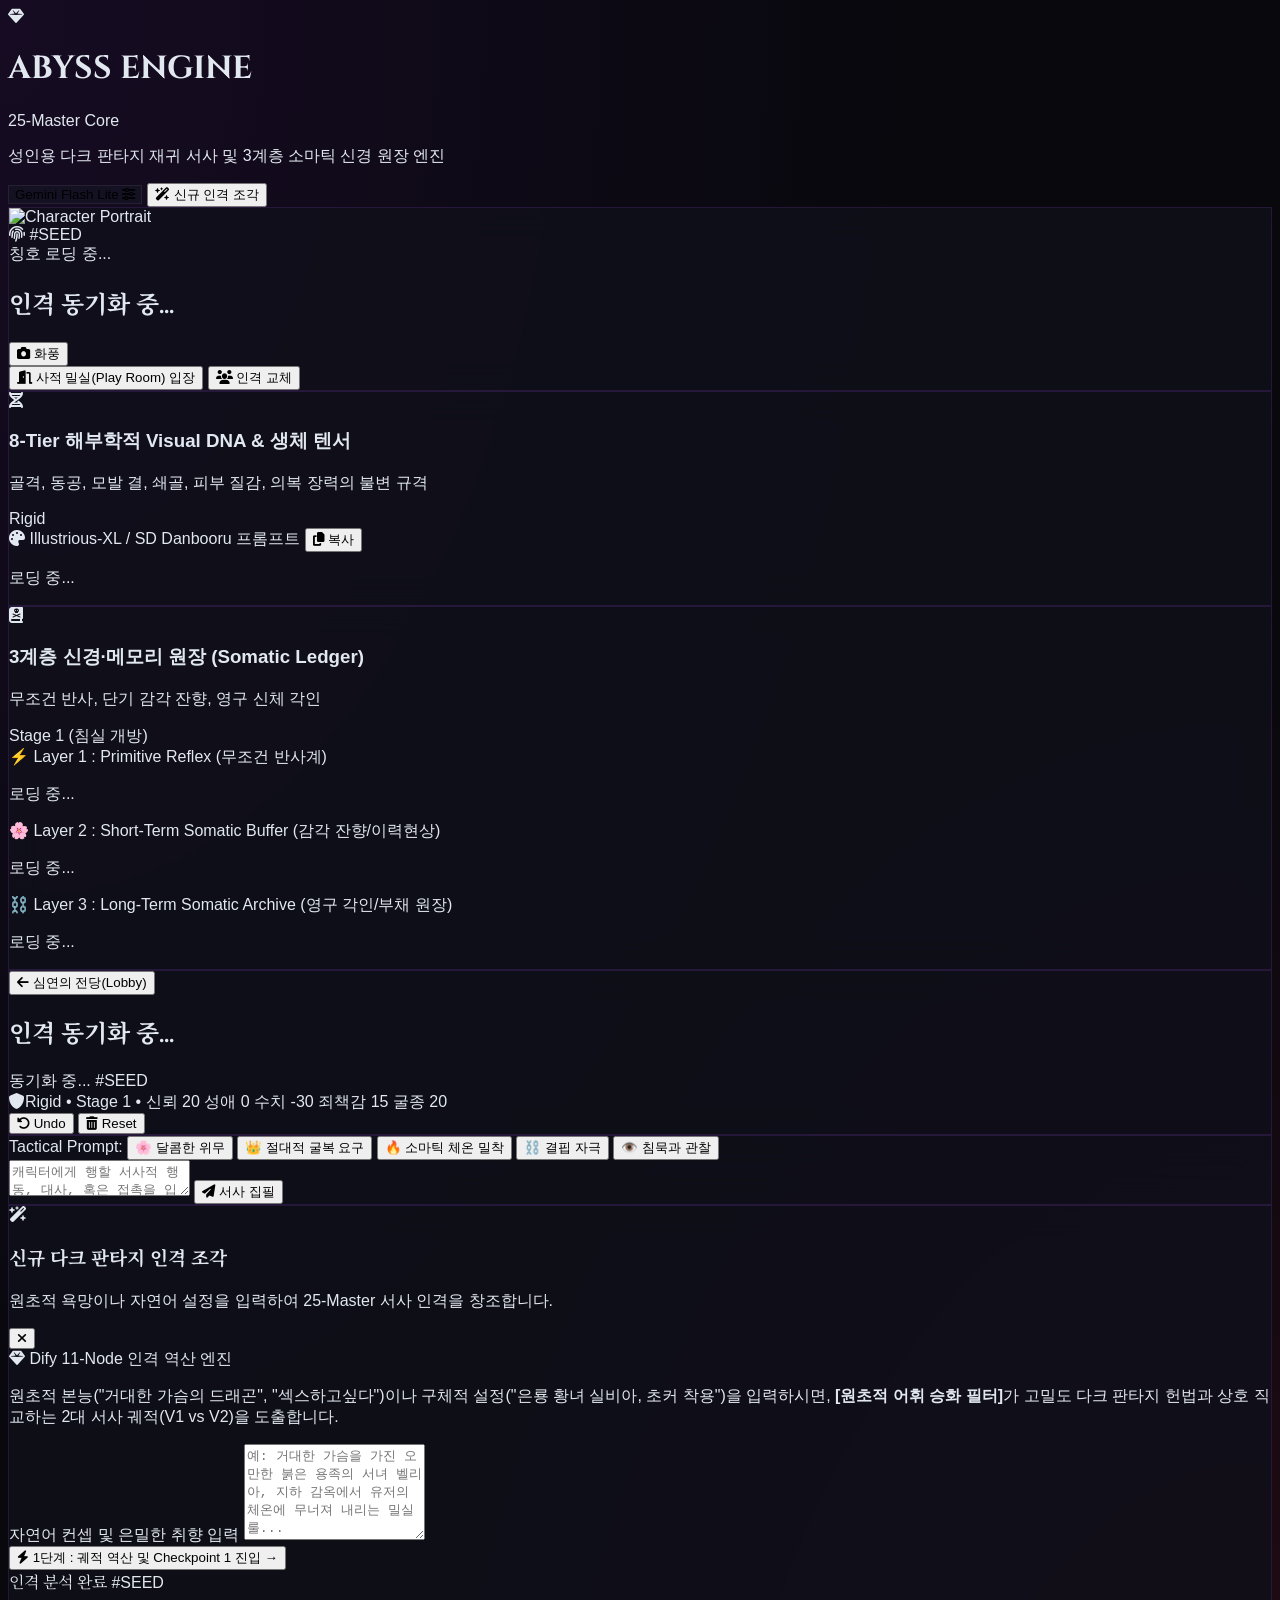
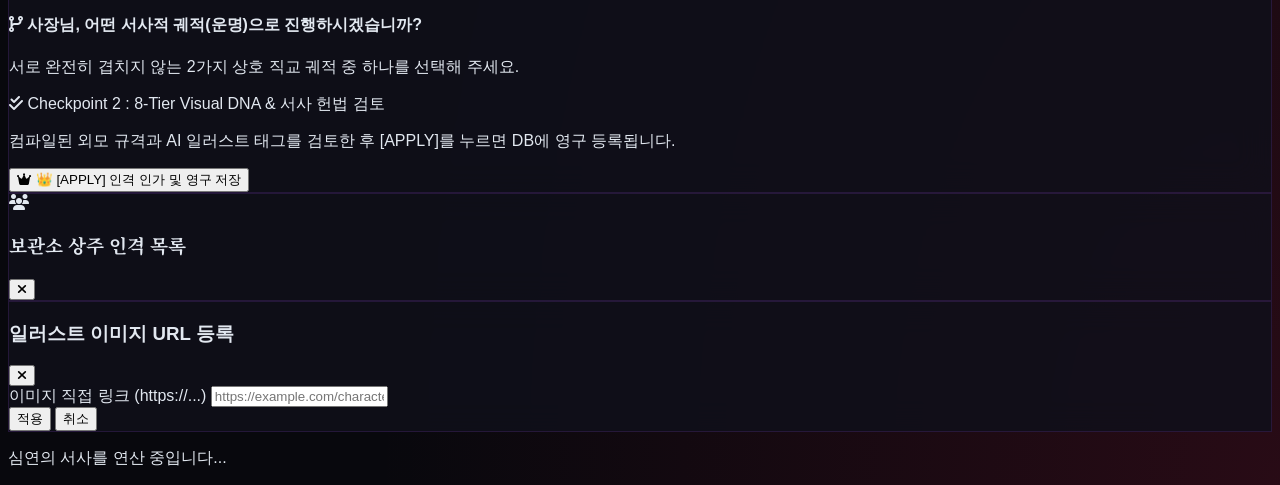
==== commit feec8820: "feat: complete overhaul of dark fantasy adult RP UI and rich narrative vector cards" ====
--- a/src/presentation/web/templates/index.html
+++ b/src/presentation/web/templates/index.html
@@ -1,189 +1,246 @@
 <!DOCTYPE html>
-<html lang="ko" class="dark">
+<html lang="ko" class="dark h-full">
 <head>
     <meta charset="UTF-8">
     <meta name="viewport" content="width=device-width, initial-scale=1.0">
-    <title>👑 심연의 혈통 : 침식의 제국 &bull; 마스터 스튜디오</title>
+    <title>AbyssEngine — 성인용 다크 판타지 재귀 서사 엔진</title>
+    <!-- Tailwind CSS CDN -->
     <script src="https://cdn.tailwindcss.com"></script>
-    <script src="https://cdn.jsdelivr.net/npm/marked/marked.min.js"></script>
-    <link href="https://cdnjs.cloudflare.com/ajax/libs/font-awesome/6.4.0/css/all.min.css" rel="stylesheet">
     <script>
         tailwind.config = {
             darkMode: 'class',
             theme: {
                 extend: {
                     colors: {
-                        darkBg: '#090a10',
-                        panelBg: '#121420',
-                        cardBorder: '#23273c',
-                        neonPurple: '#a855f7',
-                        neonPink: '#ec4899',
-                        neonGold: '#f59e0b'
+                        darkBg: '#09090e',
+                        panelBg: '#101018',
+                        cardBg: '#151522',
+                        cardBorder: '#232336',
+                        accentPurple: '#a855f7',
+                        accentPink: '#ec4899',
+                        accentRose: '#f43f5e',
+                        accentAmber: '#f59e0b'
+                    },
+                    fontFamily: {
+                        sans: ['Pretendard', '-apple-system', 'BlinkMacSystemFont', 'Segoe UI', 'Roboto', 'sans-serif'],
+                        mono: ['JetBrains Mono', 'Fira Code', 'Courier New', 'monospace']
                     }
                 }
             }
         }
     </script>
+    <!-- FontAwesome 6 -->
+    <link rel="stylesheet" href="https://cdnjs.cloudflare.com/ajax/libs/font-awesome/6.4.0/css/all.min.css">
+    <!-- Google Fonts -->
+    <link rel="preconnect" href="https://fonts.googleapis.com">
+    <link rel="preconnect" href="https://fonts.gstatic.com" crossorigin>
+    <link href="https://fonts.googleapis.com/css2?family=Cinzel:wght@700;900&family=Noto+Serif+KR:wght@400;600;900&family=Pretendard:wght@300;400;600;800&display=swap" rel="stylesheet">
     <style>
-        @import url('https://cdn.jsdelivr.net/gh/orioncactus/pretendard/dist/web/static/pretendard.css');
-        body { font-family: 'Pretendard', sans-serif; background: #090a10; color: #f1f5f9; }
-        .glass-panel { background: rgba(18, 20, 32, 0.92); backdrop-filter: blur(16px); border: 1px solid #23273c; }
-        .portal-card:hover { transform: translateY(-4px); border-color: #a855f7; box-shadow: 0 12px 30px rgba(168, 85, 247, 0.25); }
-        .prose-text p { margin-bottom: 0.95rem; line-height: 1.85; }
-        .prose-text strong { color: #f472b6; font-weight: 700; }
-        ::-webkit-scrollbar { width: 6px; }
-        ::-webkit-scrollbar-track { background: #090a10; }
-        ::-webkit-scrollbar-thumb { background: #23273c; border-radius: 4px; }
-        ::-webkit-scrollbar-thumb:hover { background: #a855f7; }
+        body {
+            background-color: #08080d;
+            background-image: 
+                radial-gradient(at 0% 0%, rgba(88, 28, 135, 0.18) 0px, transparent 50%),
+                radial-gradient(at 100% 100%, rgba(225, 29, 72, 0.15) 0px, transparent 50%);
+            color: #e2e8f0;
+            font-family: 'Pretendard', sans-serif;
+        }
+        .serif-title {
+            font-family: 'Cinzel', 'Noto Serif KR', serif;
+        }
+        .glass-panel {
+            background: rgba(16, 16, 26, 0.85);
+            backdrop-filter: blur(16px);
+            border: 1px solid rgba(168, 85, 247, 0.15);
+        }
+        .glass-card {
+            background: rgba(21, 21, 36, 0.75);
+            backdrop-filter: blur(12px);
+            border: 1px solid rgba(255, 255, 255, 0.07);
+        }
+        .narrative-prose {
+            font-family: 'Noto Serif KR', serif;
+            line-height: 1.95;
+            letter-spacing: -0.01em;
+        }
+        /* Custom Scrollbar */
+        ::-webkit-scrollbar {
+            width: 6px;
+            height: 6px;
+        }
+        ::-webkit-scrollbar-track {
+            background: #09090e;
+        }
+        ::-webkit-scrollbar-thumb {
+            background: #2a2a40;
+            border-radius: 9999px;
+        }
+        ::-webkit-scrollbar-thumb:hover {
+            background: #a855f7;
+        }
     </style>
 </head>
-<body class="h-screen flex flex-col justify-between overflow-hidden">
-
-    <!-- ========================================== -->
-    <!-- 1. [VIEW 1 : MAIN HUB / LOBBY (메인 로비)] -->
-    <!-- ========================================== -->
-    <div id="viewMainHub" class="flex-1 flex flex-col justify-between p-6 md:p-10 max-w-6xl mx-auto w-full overflow-y-auto">
+<body class="h-full flex flex-col antialiased selection:bg-pink-500 selection:text-white">
+
+    <!-- ============================================== -->
+    <!-- 1. [VIEW 1 : LOBBY & SANCTUM (심연의 전당 / 로비)] -->
+    <!-- ============================================== -->
+    <div id="viewMain" class="flex-1 flex flex-col p-4 md:p-8 max-w-7xl mx-auto w-full space-y-6 overflow-y-auto">
         
-        <!-- Header Brand -->
-        <header class="flex items-center justify-between pb-6 border-b border-cardBorder">
-            <div class="flex items-center space-x-3.5">
-                <div class="w-12 h-12 rounded-2xl bg-gradient-to-tr from-purple-600 via-pink-500 to-amber-400 flex items-center justify-center shadow-xl">
-                    <i class="fa-solid fa-crown text-white text-xl"></i>
+        <!-- Header -->
+        <header class="flex items-center justify-between pb-4 border-b border-cardBorder">
+            <div class="flex items-center space-x-3">
+                <div class="w-11 h-11 rounded-2xl bg-gradient-to-tr from-purple-900 via-pink-700 to-rose-500 flex items-center justify-center shadow-lg shadow-pink-500/20 border border-pink-400/40">
+                    <i class="fa-solid fa-gem text-white text-lg"></i>
                 </div>
                 <div>
-                    <h1 class="text-2xl font-black tracking-wide bg-gradient-to-r from-purple-400 via-pink-300 to-amber-300 bg-clip-text text-transparent">
-                        심연의 혈통 : 침식의 제국
-                    </h1>
-                    <p class="text-xs text-gray-400 font-medium">Enterprise Recursive Narrative Engine &bull; Gemini 2.5 Flash / Claude 3.7</p>
-                </div>
-            </div>
-            <div class="flex items-center gap-2">
-                <button onclick="openLlmSettingsModal()" title="LLM 모델 및 프로바이더 설정" class="px-3.5 py-1.5 bg-gray-900/90 hover:bg-purple-950/80 border border-purple-600/50 text-purple-200 rounded-xl text-xs font-bold transition flex items-center gap-2 shadow-sm hover:scale-105 active:scale-95">
-                    <span id="hubLlmDot" class="w-2 h-2 rounded-full bg-pink-400 animate-pulse"></span>
-                    <span id="hubLlmLabel">Claude 3.7 / Gemini</span>
-                    <i class="fa-solid fa-gear text-purple-400 text-[11px]"></i>
+                    <div class="flex items-center gap-2">
+                        <h1 class="serif-title text-2xl font-black text-transparent bg-clip-text bg-gradient-to-r from-purple-200 via-pink-200 to-rose-300 tracking-wider">
+                            ABYSS ENGINE
+                        </h1>
+                        <span class="text-[10px] font-bold px-2 py-0.5 rounded-full bg-pink-950/80 text-pink-300 border border-pink-800/60 uppercase tracking-widest">
+                            25-Master Core
+                        </span>
+                    </div>
+                    <p class="text-xs text-gray-400">성인용 다크 판타지 재귀 서사 및 3계층 소마틱 신경 원장 엔진</p>
+                </div>
+            </div>
+
+            <!-- LLM Engine Status & Top Actions -->
+            <div class="flex items-center space-x-3">
+                <button onclick="openLlmSettingsModal()" class="px-3.5 py-2 glass-card hover:border-purple-500/60 rounded-xl text-xs font-semibold text-gray-300 hover:text-white transition flex items-center gap-2 shadow-sm">
+                    <span class="w-2 h-2 rounded-full bg-emerald-400 animate-pulse"></span>
+                    <span id="headerLlmLabel">Gemini Flash Lite</span>
+                    <i class="fa-solid fa-sliders text-purple-400"></i>
+                </button>
+                <button onclick="openNewCharModal()" class="px-4 py-2 bg-gradient-to-r from-pink-600 to-rose-600 hover:from-pink-500 hover:to-rose-500 text-white rounded-xl text-xs font-bold shadow-lg shadow-pink-600/30 transition flex items-center gap-2">
+                    <i class="fa-solid fa-wand-magic-sparkles"></i>
+                    <span>신규 인격 조각</span>
                 </button>
             </div>
         </header>
 
-        <!-- Main Hero & Active Character Card -->
-        <div class="my-auto py-8 grid grid-cols-1 lg:grid-cols-12 gap-8 items-center">
+        <!-- Main Hero: Active Character Sanctum -->
+        <div class="grid grid-cols-1 lg:grid-cols-12 gap-6">
             
-            <!-- Left Hero Intro (7 cols) -->
-            <div class="lg:col-span-7 space-y-6">
-                <div class="inline-block px-3.5 py-1 bg-purple-950/70 border border-purple-800/50 rounded-full text-xs font-extrabold text-purple-300">
-                    ✨ Next-Gen Persona & Narrative Architecture
-                </div>
-                <h2 class="text-3xl md:text-5xl font-black text-white leading-tight tracking-tight">
-                    가장 완벽한 인격과의 조우,<br>
-                    <span class="bg-gradient-to-r from-pink-400 via-purple-300 to-indigo-300 bg-clip-text text-transparent">
-                        한계를 넘는 서사의 심연.
-                    </span>
-                </h2>
-                <p class="text-sm text-gray-400 leading-relaxed max-w-xl">
-                    17대 생체 텐서와 3계층 신경·메모리 원장으로 구동되는 독립 조립형 서사 엔진입니다.<br>
-                    당신만의 고유한 인격을 조각하고, 숨 막히는 1:1 롤플레이에 몰입하세요.
-                </p>
-
-                <!-- 3 Main Action Portals -->
-                <div class="grid grid-cols-1 sm:grid-cols-2 gap-4 pt-2">
-                    <div class="portal-card glass-panel rounded-2xl p-5 text-left transition duration-200 border border-purple-900/60 group bg-gradient-to-br from-purple-950/30 to-transparent flex flex-col justify-between">
-                        <div>
-                            <div class="w-10 h-10 rounded-xl bg-purple-600/30 border border-purple-500/40 flex items-center justify-center text-purple-300 mb-3 group-hover:bg-purple-600 group-hover:text-white transition shadow-md">
-                                <i class="fa-solid fa-masks-theater text-lg"></i>
-                            </div>
-                            <h3 class="text-base font-extrabold text-white mb-1 flex items-center gap-1.5">
-                                Play Room
-                            </h3>
-                            <p class="text-xs text-gray-400 leading-snug mb-4">현재 상주 중인 캐릭터와 1:1 실시간 롤플레이 세션에 돌입합니다.</p>
-                        </div>
-                        <div class="flex gap-2">
-                            <button onclick="switchView('ROLEPLAY')" class="flex-1 py-2.5 bg-gradient-to-r from-purple-600 to-pink-600 hover:from-purple-500 hover:to-pink-500 text-white rounded-xl text-xs font-bold transition shadow flex items-center justify-center gap-1.5">
-                                <i class="fa-solid fa-play text-[10px]"></i> Play Room 입장
+            <!-- Left: Active Character Portrait & Somatic Profile -->
+            <div class="lg:col-span-5 flex flex-col space-y-4">
+                <div class="glass-panel rounded-3xl p-5 border border-purple-500/30 relative overflow-hidden group shadow-2xl flex flex-col">
+                    <div class="relative w-full aspect-[4/5] rounded-2xl overflow-hidden bg-gray-950 border border-cardBorder shadow-inner mb-4">
+                        <img id="hubCharImg" src="https://images.unsplash.com/photo-1534528741775-53994a69daeb?auto=format&fit=crop&w=800&q=80" alt="Character Portrait" class="w-full h-full object-cover object-top transition duration-700 group-hover:scale-105">
+                        <div class="absolute inset-0 bg-gradient-to-t from-black/90 via-black/20 to-transparent"></div>
+                        
+                        <div class="absolute top-3 left-3 px-2.5 py-1 bg-black/80 backdrop-blur-md rounded-xl border border-purple-500/40 text-[11px] font-mono text-purple-300 flex items-center gap-1.5">
+                            <i class="fa-solid fa-fingerprint text-pink-400"></i>
+                            <span id="hubCharSeed">#SEED</span>
+                        </div>
+
+                        <div class="absolute bottom-3 left-3 right-3 flex items-end justify-between">
+                            <div>
+                                <span id="hubCharTitle" class="text-xs text-pink-300 font-semibold px-2.5 py-0.5 bg-pink-950/80 rounded-full border border-pink-800/50">칭호 로딩 중...</span>
+                                <h2 id="hubCharName" class="serif-title text-2xl font-black text-white mt-1 drop-shadow-md">인격 동기화 중...</h2>
+                            </div>
+                            <button onclick="openCustomImageUrlModal('file')" title="일러스트 변경" class="px-3 py-1.5 bg-black/80 hover:bg-gray-800 text-amber-300 rounded-xl text-xs font-bold border border-amber-500/30 transition flex items-center gap-1 backdrop-blur-md">
+                                <i class="fa-solid fa-camera"></i> <span>화풍</span>
                             </button>
-                            <button onclick="openCharListModal()" title="플레이할 캐릭터 교체" class="px-3 py-2.5 bg-gray-800 hover:bg-gray-700 border border-gray-700 text-amber-300 hover:text-white rounded-xl text-xs font-bold transition flex items-center gap-1">
-                                <i class="fa-solid fa-users text-[10px]"></i> 교체
+                        </div>
+                    </div>
+
+                    <!-- Somatic Tensors & Invariants Summary -->
+                    <div id="hubCharTraits" class="bg-gray-950/90 rounded-2xl p-4 border border-cardBorder space-y-2.5 text-xs flex-1 max-h-56 overflow-y-auto">
+                        <!-- Dynamic Injection -->
+                    </div>
+
+                    <!-- Enter Playroom CTA -->
+                    <div class="grid grid-cols-3 gap-2 pt-3">
+                        <button onclick="switchView('ROLEPLAY')" class="col-span-2 py-3 bg-gradient-to-r from-purple-600 via-pink-600 to-rose-600 hover:from-purple-500 hover:to-rose-500 text-white rounded-xl text-xs font-black shadow-lg shadow-purple-600/30 transition flex items-center justify-center gap-2">
+                            <i class="fa-solid fa-door-open"></i> 사적 밀실(Play Room) 입장
+                        </button>
+                        <button onclick="openCharListModal()" class="py-3 bg-gray-800 hover:bg-gray-700 text-purple-300 hover:text-white rounded-xl text-xs font-bold transition border border-cardBorder flex items-center justify-center gap-1.5">
+                            <i class="fa-solid fa-users"></i> 인격 교체
+                        </button>
+                    </div>
+                </div>
+            </div>
+
+            <!-- Right: 3-Layer Narrative Chamber & Visual DNA Blueprint -->
+            <div class="lg:col-span-7 flex flex-col space-y-4">
+                
+                <!-- 8-Tier Visual DNA & Somatic Blueprint Card -->
+                <div class="glass-panel rounded-3xl p-6 border border-purple-500/20 shadow-xl space-y-4">
+                    <div class="flex items-center justify-between pb-3 border-b border-cardBorder">
+                        <div class="flex items-center gap-2.5">
+                            <div class="w-8 h-8 rounded-lg bg-purple-950 border border-purple-800 flex items-center justify-center text-purple-400">
+                                <i class="fa-solid fa-dna"></i>
+                            </div>
+                            <div>
+                                <h3 class="text-sm font-black text-white">8-Tier 해부학적 Visual DNA & 생체 텐서</h3>
+                                <p class="text-[11px] text-gray-400">골격, 동공, 모발 결, 쇄골, 피부 질감, 의복 장력의 불변 규격</p>
+                            </div>
+                        </div>
+                        <span id="hubArmorBadge" class="text-xs px-2.5 py-0.5 rounded-full bg-purple-950 text-purple-300 font-bold border border-purple-800">
+                            Rigid
+                        </span>
+                    </div>
+
+                    <div id="hubVisualDnaGrid" class="grid grid-cols-1 sm:grid-cols-2 gap-3 text-xs">
+                        <!-- Dynamic Injected -->
+                    </div>
+
+                    <!-- Danbooru Prompt Box -->
+                    <div class="bg-gray-950 p-3.5 rounded-2xl border border-cardBorder space-y-1.5">
+                        <div class="flex items-center justify-between text-[11px]">
+                            <span class="text-purple-300 font-bold flex items-center gap-1.5">
+                                <i class="fa-solid fa-palette text-pink-400"></i> Illustrious-XL / SD Danbooru 프롬프트
+                            </span>
+                            <button onclick="copyDanbooruPrompt()" class="text-gray-400 hover:text-amber-300 font-mono text-[10px] transition flex items-center gap-1">
+                                <i class="fa-solid fa-copy"></i> 복사
                             </button>
                         </div>
-                    </div>
-
-                    <div class="portal-card glass-panel rounded-2xl p-5 text-left transition duration-200 border border-pink-900/60 group bg-gradient-to-br from-pink-950/30 to-transparent flex flex-col justify-between">
-                        <div>
-                            <div class="w-10 h-10 rounded-xl bg-pink-600/30 border border-pink-500/40 flex items-center justify-center text-pink-300 mb-3 group-hover:bg-pink-600 group-hover:text-white transition shadow-md">
-                                <i class="fa-solid fa-wand-magic-sparkles text-lg"></i>
-                            </div>
-                            <h3 class="text-base font-extrabold text-white mb-1 flex items-center gap-1.5">
-                                Character Studio
-                            </h3>
-                            <p class="text-xs text-gray-400 leading-snug mb-4">RDB 캐릭터 보관소, 유전자 튜닝 및 JSON/프롬프트 추출을 관리합니다.</p>
-                        </div>
-                        <button onclick="switchView('WORKSHOP')" class="w-full py-2.5 bg-gradient-to-r from-purple-900/80 to-pink-900/80 hover:from-purple-800 hover:to-pink-800 border border-pink-600/50 text-pink-200 hover:text-white rounded-xl text-xs font-bold transition flex items-center justify-center gap-1.5 shadow">
-                            <i class="fa-solid fa-wand-magic-sparkles text-[10px] text-pink-400"></i> Character Studio 입장 &rarr;
-                        </button>
-                    </div>
-                </div>
-            </div>
-
-            <!-- Right Active Character Spotlight (5 cols) -->
-            <div class="lg:col-span-5">
-                <div class="glass-panel rounded-3xl p-6 border border-purple-800/40 shadow-2xl relative overflow-hidden bg-gradient-to-b from-gray-900/90 to-cardBg">
-                    <div class="absolute -top-10 -right-10 w-40 h-40 bg-purple-600/15 rounded-full blur-3xl pointer-events-none"></div>
-                    
-                    <div class="flex items-center justify-between mb-3">
-                        <span class="text-[11px] font-extrabold text-purple-400 tracking-wider uppercase flex items-center gap-1">
-                            <i class="fa-solid fa-anchor"></i> ACTIVE PERSONA
+                        <p id="hubDanbooruText" class="text-[11px] font-mono text-gray-400 leading-relaxed break-all max-h-16 overflow-y-auto">
+                            로딩 중...
+                        </p>
+                    </div>
+                </div>
+
+                <!-- 3-Layer Neural & Memory Ledger Card -->
+                <div class="glass-panel rounded-3xl p-6 border border-pink-500/20 shadow-xl space-y-4">
+                    <div class="flex items-center justify-between pb-3 border-b border-cardBorder">
+                        <div class="flex items-center gap-2.5">
+                            <div class="w-8 h-8 rounded-lg bg-pink-950 border border-pink-800 flex items-center justify-center text-pink-400">
+                                <i class="fa-solid fa-book-skull"></i>
+                            </div>
+                            <div>
+                                <h3 class="text-sm font-black text-white">3계층 신경·메모리 원장 (Somatic Ledger)</h3>
+                                <p class="text-[11px] text-gray-400">무조건 반사, 단기 감각 잔향, 영구 신체 각인</p>
+                            </div>
+                        </div>
+                        <span id="hubStageBadge" class="text-xs px-2.5 py-0.5 rounded-full bg-pink-950 text-pink-300 font-bold border border-pink-800">
+                            Stage 1 (침실 개방)
                         </span>
-                        <span id="hubCharSeed" class="text-xs font-mono text-amber-400 bg-amber-950/40 px-2 py-0.5 rounded border border-amber-500/30">#SEED</span>
-                    </div>
-
-                    <!-- AI FLUX / Illustrious 일러스트 액자 -->
-                    <div class="relative w-full h-80 sm:h-96 rounded-2xl overflow-hidden border border-purple-500/40 mb-4 bg-gray-950 flex items-center justify-center group shadow-2xl">
-                        <img id="hubCharImg" src="" alt="Persona Portrait" class="hidden w-full h-full object-cover object-[center_18%] transition duration-500 group-hover:scale-105 cursor-pointer" onclick="openFullImageViewer(this.src)" title="클릭하여 원본 크기 확대 보기">
-
-                        <div class="absolute inset-0 bg-gradient-to-t from-gray-950/85 via-transparent to-black/20 pointer-events-none"></div>
-
-                        <div id="hubCharImgPlaceholder" class="w-full h-full bg-gradient-to-tr from-purple-950/80 via-gray-950 to-pink-950/80 flex flex-col items-center justify-center p-6 text-center z-10">
-                            <i class="fa-solid fa-wand-magic-sparkles text-4xl text-purple-400/70 mb-3 animate-pulse"></i>
-                            <span class="text-sm font-black text-white">유전자 기반 AI 비주얼</span>
-                            <span class="text-xs text-gray-400 mt-1">Illustrious-XL / FLUX 6-Slot 단부루 태그 연동</span>
-                        </div>
-
-                        <div class="absolute top-2.5 left-2.5 z-20 px-2 py-0.5 bg-black/70 backdrop-blur-md rounded-lg border border-purple-500/30 text-[10px] text-purple-300 font-mono flex items-center gap-1 opacity-0 group-hover:opacity-100 transition">
-                            <i class="fa-solid fa-magnifying-glass-plus"></i> 클릭하여 확대
-                        </div>
-
-                        <div class="absolute bottom-2.5 right-2.5 z-20 flex items-center gap-1.5 bg-black/90 backdrop-blur-md p-1.5 rounded-2xl border border-purple-500/60 shadow-2xl">
-                            <button onclick="openCustomImageUrlModal('file')" title="이미지 파일 직접 업로드 / URL 등록" class="px-3 py-1.5 bg-gray-800 hover:bg-gray-700 text-amber-300 hover:text-white rounded-xl text-xs font-bold border border-gray-700 transition flex items-center gap-1.5 hover:scale-105 active:scale-95">
-                                <i class="fa-solid fa-folder-open text-xs"></i> <span>업로드</span>
-                            </button>
-                        </div>
-                    </div>
-
-                    <div class="space-y-1 mb-4">
-                        <div class="flex items-center gap-2">
-                            <span id="hubCharTitle" class="text-xs text-purple-300 font-semibold px-2.5 py-0.5 bg-purple-950/80 rounded-full border border-purple-800/50">동기화 중...</span>
-                            <span id="hubCharArmor" class="text-xs text-gray-300 font-bold flex items-center gap-1"><i class="fa-solid fa-shield text-purple-400"></i> 갑주 동기화</span>
-                        </div>
-                        <h3 id="hubCharName" class="text-2xl font-black text-white">상주 인격 로딩 중...</h3>
-                    </div>
-
-                    <!-- 고유 헌법 & 결핍 비주얼 카드 -->
-                    <div id="hubCharTraits" class="bg-gray-950/80 rounded-2xl p-3.5 border border-gray-800/80 space-y-2 text-xs mb-5 max-h-48 overflow-y-auto pr-1">
-                        <!-- Injected via JS -->
-                    </div>
-
-                    <div class="flex gap-2">
-                        <button onclick="switchView('ROLEPLAY')" class="flex-1 py-3 bg-gradient-to-r from-purple-600 to-pink-600 hover:from-purple-500 hover:to-pink-500 text-white rounded-xl text-xs font-black transition shadow-lg flex items-center justify-center gap-2">
-                            <i class="fa-solid fa-play"></i> Play Room 입장
-                        </button>
-                        <button onclick="openCharListModal()" title="상주 캐릭터 교체" class="px-3.5 py-3 bg-purple-950/80 hover:bg-purple-900 border border-purple-600/50 text-amber-300 hover:text-white rounded-xl text-xs font-bold transition flex items-center gap-1.5 shadow">
-                            <i class="fa-solid fa-users text-amber-300"></i> 교체
-                        </button>
-                        <button onclick="switchView('WORKSHOP')" title="Character Studio로 입장" class="px-3.5 py-3 bg-gray-800 hover:bg-gray-700 text-purple-300 hover:text-white rounded-xl text-xs font-bold transition border border-gray-700 flex items-center gap-1.5">
-                            <i class="fa-solid fa-wand-magic-sparkles"></i> Studio 입장
-                        </button>
-                    </div>
-                </div>
+                    </div>
+
+                    <div class="space-y-2.5 text-xs">
+                        <div class="p-3 rounded-xl bg-gray-950/80 border border-cardBorder space-y-1">
+                            <div class="flex items-center justify-between text-[11px] font-bold text-gray-300">
+                                <span class="text-purple-300">⚡ Layer 1 : Primitive Reflex (무조건 반사계)</span>
+                            </div>
+                            <p id="hubLayer1Text" class="text-gray-400 leading-relaxed text-[11px]">로딩 중...</p>
+                        </div>
+                        <div class="p-3 rounded-xl bg-gray-950/80 border border-cardBorder space-y-1">
+                            <div class="flex items-center justify-between text-[11px] font-bold text-gray-300">
+                                <span class="text-pink-300">🌸 Layer 2 : Short-Term Somatic Buffer (감각 잔향/이력현상)</span>
+                            </div>
+                            <p id="hubLayer2Text" class="text-gray-400 leading-relaxed text-[11px]">로딩 중...</p>
+                        </div>
+                        <div class="p-3 rounded-xl bg-gray-950/80 border border-cardBorder space-y-1">
+                            <div class="flex items-center justify-between text-[11px] font-bold text-gray-300">
+                                <span class="text-rose-300">⛓️ Layer 3 : Long-Term Somatic Archive (영구 각인/부채 원장)</span>
+                            </div>
+                            <p id="hubLayer3Text" class="text-gray-400 leading-relaxed text-[11px]">로딩 중...</p>
+                        </div>
+                    </div>
+                </div>
+
             </div>
 
         </div>
@@ -191,36 +248,34 @@
     </div>
 
     <!-- ============================================== -->
-    <!-- 2. [VIEW 2 : PLAY ROOM (실시간 롤플레이 룸)] -->
+    <!-- 2. [VIEW 2 : PLAY ROOM (사적 밀실 롤플레이 룸)] -->
     <!-- ============================================== -->
     <div id="viewRoleplay" class="hidden flex-1 flex flex-col justify-between overflow-hidden">
         
         <!-- Play Room Top Bar -->
         <header class="glass-panel px-6 py-3.5 flex items-center justify-between border-b border-cardBorder z-10 shadow-lg">
             <div class="flex items-center space-x-4">
-                <button onclick="switchView('MAIN')" class="px-3 py-1.5 bg-gray-800/90 hover:bg-gray-700 text-gray-200 rounded-xl text-xs font-bold border border-cardBorder transition flex items-center gap-1.5 shadow-sm">
-                    <i class="fa-solid fa-arrow-left text-purple-400"></i> Lobby
+                <button onclick="switchView('MAIN')" class="px-3.5 py-1.5 bg-gray-800/90 hover:bg-gray-700 text-gray-200 rounded-xl text-xs font-bold border border-cardBorder transition flex items-center gap-1.5 shadow-sm">
+                    <i class="fa-solid fa-arrow-left text-purple-400"></i> 심연의 전당(Lobby)
                 </button>
                 <div class="h-5 w-px bg-cardBorder"></div>
                 <div>
                     <div class="flex items-center gap-2.5">
-                        <h2 id="rpCharName" class="text-base font-extrabold text-white">상주 인격 동기화 중...</h2>
-                        <span id="rpCharTitle" class="text-[11px] text-purple-300 bg-purple-950/70 border border-purple-800/40 px-2 py-0.5 rounded-full font-medium">동기화 중...</span>
+                        <h2 id="rpCharName" class="serif-title text-base font-extrabold text-white">인격 동기화 중...</h2>
+                        <span id="rpCharTitle" class="text-[11px] text-pink-300 bg-pink-950/70 border border-pink-800/40 px-2 py-0.5 rounded-full font-medium">동기화 중...</span>
                         <span id="rpCharSeed" class="text-[10px] font-mono text-amber-400/90 bg-amber-950/40 border border-amber-500/30 px-1.5 py-0.5 rounded">#SEED</span>
                     </div>
-                    <div class="flex items-center gap-2.5 text-[11px] text-gray-400 mt-1 flex-wrap">
-                        <span id="rpCharArmor"><i class="fa-solid fa-shield text-purple-400 mr-1"></i>갑주 동기화</span>
+                    <div class="flex items-center gap-2 text-[11px] text-gray-400 mt-1 flex-wrap">
+                        <span id="rpCharArmor"><i class="fa-solid fa-shield text-purple-400 mr-1"></i>Rigid</span>
                         <span class="text-gray-600">&bull;</span>
-                        <span id="rpCharStage" class="text-pink-300 font-medium">압력 단계</span>
+                        <span id="rpCharStage" class="text-pink-300 font-medium">Stage 1</span>
                         <span class="text-gray-600">&bull;</span>
-                        <span id="rpTensorSummary" class="text-purple-300">#텐서 로딩</span>
-                        <span class="text-gray-600">&bull;</span>
-                        <span id="rp5DStatus" class="flex items-center gap-1 text-[10px]">
-                            <span id="badgeTrust" class="px-1.5 py-0.5 bg-emerald-950/80 text-emerald-300 border border-emerald-800/50 rounded font-medium">🌸 신뢰 --</span>
-                            <span id="badgeErotic" class="px-1.5 py-0.5 bg-pink-950/80 text-pink-300 border border-pink-800/50 rounded font-medium">🔥 성애 --</span>
-                            <span id="badgeDom" class="px-1.5 py-0.5 bg-purple-950/80 text-purple-300 border border-purple-800/50 rounded font-medium">👑 주도권 --</span>
-                            <span id="badgeTaboo" class="px-1.5 py-0.5 bg-amber-950/80 text-amber-300 border border-amber-800/50 rounded font-medium">⛓️ 배덕 --</span>
-                            <span id="badgeVuln" class="px-1.5 py-0.5 bg-red-950/80 text-red-300 border border-red-800/50 rounded font-medium">🩸 결핍 --</span>
+                        <span id="rp5DStatus" class="flex items-center gap-1.5 text-[10px]">
+                            <span id="badgeTrust" class="px-2 py-0.5 bg-emerald-950/80 text-emerald-300 border border-emerald-800/50 rounded-md font-medium">신뢰 20</span>
+                            <span id="badgeErotic" class="px-2 py-0.5 bg-pink-950/80 text-pink-300 border border-pink-800/50 rounded-md font-medium">성애 0</span>
+                            <span id="badgeDom" class="px-2 py-0.5 bg-purple-950/80 text-purple-300 border border-purple-800/50 rounded-md font-medium">수치 -30</span>
+                            <span id="badgeTaboo" class="px-2 py-0.5 bg-amber-950/80 text-amber-300 border border-amber-800/50 rounded-md font-medium">죄책감 15</span>
+                            <span id="badgeVuln" class="px-2 py-0.5 bg-red-950/80 text-red-300 border border-red-800/50 rounded-md font-medium">굴종 20</span>
                         </span>
                     </div>
                 </div>
@@ -228,531 +283,195 @@
 
             <!-- Action Controls -->
             <div class="flex items-center space-x-2">
-                <button onclick="openLlmSettingsModal()" title="LLM 모델 & 프로바이더 설정" class="px-3 py-1.5 bg-purple-950/80 hover:bg-purple-900 border border-purple-600/50 text-purple-200 rounded-lg text-xs font-bold transition flex items-center gap-1.5 shadow-sm">
-                    <span id="rpLlmDot" class="w-2 h-2 rounded-full bg-pink-400 animate-pulse"></span>
-                    <span id="rpLlmLabel">Claude 3.7</span>
-                    <i class="fa-solid fa-gear text-purple-400 text-[10px]"></i>
-                </button>
-                <button onclick="openCharListModal()" title="플레이할 캐릭터 교체" class="px-3.5 py-1.5 bg-gradient-to-r from-purple-700 to-indigo-600 hover:from-purple-600 hover:to-indigo-500 text-white rounded-lg text-xs font-bold transition flex items-center gap-1.5 shadow-md">
-                    <i class="fa-solid fa-repeat text-amber-300"></i> 교체
-                </button>
-                <button onclick="triggerUndo()" title="직전 턴 되돌리기" class="px-3 py-1.5 bg-gray-800/90 hover:bg-gray-700 text-gray-300 hover:text-white rounded-lg text-xs font-semibold border border-cardBorder transition flex items-center gap-1.5 shadow-sm">
+                <button onclick="triggerUndo()" title="직전 턴 되돌리기" class="px-3 py-1.5 bg-gray-800/90 hover:bg-gray-700 text-gray-300 hover:text-white rounded-xl text-xs font-bold border border-cardBorder transition flex items-center gap-1.5 shadow-sm">
                     <i class="fa-solid fa-rotate-left text-amber-400"></i> Undo
                 </button>
-                <button onclick="triggerRegenerate()" title="현재 응답 다시 집필" class="px-3 py-1.5 bg-gray-800/90 hover:bg-gray-700 text-gray-300 hover:text-white rounded-lg text-xs font-semibold border border-cardBorder transition flex items-center gap-1.5 shadow-sm">
-                    <i class="fa-solid fa-arrows-rotate text-purple-400"></i> Regenerate
-                </button>
-                <button onclick="triggerReset()" title="대화 기록을 1턴 초기 오프닝으로 리셋" class="px-3 py-1.5 bg-red-950/70 hover:bg-red-900 text-red-300 hover:text-white rounded-lg text-xs font-semibold border border-red-800/60 transition flex items-center gap-1.5 shadow-sm">
+                <button onclick="triggerReset()" title="대화 기록을 1턴 초기 상태로 리셋" class="px-3 py-1.5 bg-red-950/70 hover:bg-red-900 text-red-300 hover:text-white rounded-xl text-xs font-bold border border-red-800/60 transition flex items-center gap-1.5 shadow-sm">
                     <i class="fa-solid fa-trash-can text-red-400"></i> Reset
                 </button>
             </div>
         </header>
 
-        <!-- Chat Stream Log -->
-        <main id="chatLogContainer" class="flex-1 overflow-y-auto p-4 md:p-8 space-y-6 max-w-5xl mx-auto w-full">
-            <!-- Messages append dynamically -->
+        <!-- Play Room Main Chat & Narrative Feed -->
+        <main class="flex-1 overflow-y-auto p-4 md:p-8 space-y-6 max-w-5xl mx-auto w-full" id="chatFeed">
+            <!-- Dynamic Narrative Cards Injected via JS -->
         </main>
 
-        <!-- Roleplay Input Dock -->
-        <footer class="p-4 bg-gradient-to-t from-darkBg via-darkBg/95 to-transparent pt-3 z-10">
-            <div class="max-w-5xl mx-auto space-y-3">
-                <!-- Suggested Action Vertical List (5대 실시간 전술 선택지) -->
-                <div class="space-y-1.5">
-                    <div class="flex items-center justify-between text-[11px] font-bold text-gray-400 px-1">
-                        <span class="flex items-center gap-1.5 text-purple-300">
-                            <i class="fa-solid fa-wand-magic-sparkles text-purple-400"></i> 실시간 5대 전술 선택지 (원클릭 즉시 실행)
-                        </span>
-                        <span class="text-[10px] text-gray-500 font-normal">자유 서술 직접 입력도 100% 지원</span>
-                    </div>
-
-                    <div id="choicesVerticalContainer" class="flex flex-col gap-1.5">
-                        <button onclick="fillAndSend('1')" id="chip1" class="w-full text-left px-3.5 py-2 bg-gray-900/90 hover:bg-emerald-950/40 border border-gray-800 hover:border-emerald-500/70 text-gray-200 hover:text-white rounded-xl transition duration-150 shadow-sm text-xs font-medium flex items-center justify-between group">
-                            <span class="flex items-center gap-2.5">
-                                <span class="px-2 py-0.5 rounded bg-emerald-950/80 text-emerald-300 text-[10px] font-bold border border-emerald-800/50 shrink-0">🌸 순애</span>
-                                <span class="chip-text font-normal leading-relaxed text-gray-200">떨리는 어깨에 조용히 외투를 걸쳐주며 더 이상 홀로 짊어질 필요 없다고 위로한다.</span>
-                            </span>
-                            <i class="fa-solid fa-chevron-right text-gray-600 group-hover:text-emerald-300 text-[10px] transition shrink-0 ml-2"></i>
-                        </button>
-                        <button onclick="fillAndSend('2')" id="chip2" class="w-full text-left px-3.5 py-2 bg-gray-900/90 hover:bg-red-950/40 border border-gray-800 hover:border-red-500/70 text-gray-200 hover:text-white rounded-xl transition duration-150 shadow-sm text-xs font-medium flex items-center justify-between group">
-                            <span class="flex items-center gap-2.5">
-                                <span class="px-2 py-0.5 rounded bg-red-950/80 text-red-300 text-[10px] font-bold border border-red-800/50 shrink-0">🔴 정복</span>
-                                <span class="chip-text font-normal leading-relaxed text-gray-200">치켜든 턱을 거세게 쥐어 올리며 가문의 위선과 오만한 긍지를 짓누른다.</span>
-                            </span>
-                            <i class="fa-solid fa-chevron-right text-gray-600 group-hover:text-red-300 text-[10px] transition shrink-0 ml-2"></i>
-                        </button>
-                        <button onclick="fillAndSend('3')" id="chip3" class="w-full text-left px-3.5 py-2 bg-gray-900/90 hover:bg-purple-950/40 border border-gray-800 hover:border-purple-500/70 text-gray-200 hover:text-white rounded-xl transition duration-150 shadow-sm text-xs font-medium flex items-center justify-between group">
-                            <span class="flex items-center gap-2.5">
-                                <span class="px-2 py-0.5 rounded bg-purple-950/80 text-purple-300 text-[10px] font-bold border border-purple-800/50 shrink-0">🟣 복종</span>
-                                <span class="chip-text font-normal leading-relaxed text-gray-200">황녀의 구두 앞에 정중히 한쪽 무릎을 꿇고 손등을 들어 올려 입을 맞춘다.</span>
-                            </span>
-                            <i class="fa-solid fa-chevron-right text-gray-600 group-hover:text-purple-300 text-[10px] transition shrink-0 ml-2"></i>
-                        </button>
-                        <button onclick="fillAndSend('4')" id="chip4" class="w-full text-left px-3.5 py-2 bg-gray-900/90 hover:bg-pink-950/40 border border-gray-800 hover:border-pink-500/70 text-gray-200 hover:text-white rounded-xl transition duration-150 shadow-sm text-xs font-medium flex items-center justify-between group">
-                            <span class="flex items-center gap-2.5">
-                                <span class="px-2 py-0.5 rounded bg-pink-950/80 text-pink-300 text-[10px] font-bold border border-pink-800/50 shrink-0">🟢 체성</span>
-                                <span class="chip-text font-normal leading-relaxed text-gray-200">경직된 목덜미와 쇄골 부근을 서늘한 손끝으로 쓸어내리며 체온 변화를 유도한다.</span>
-                            </span>
-                            <i class="fa-solid fa-chevron-right text-gray-600 group-hover:text-pink-300 text-[10px] transition shrink-0 ml-2"></i>
-                        </button>
-                        <button onclick="fillAndSend('5')" id="chip5" class="w-full text-left px-3.5 py-2 bg-gray-900/90 hover:bg-amber-950/40 border border-gray-800 hover:border-amber-500/70 text-gray-200 hover:text-white rounded-xl transition duration-150 shadow-sm text-xs font-medium flex items-center justify-between group">
-                            <span class="flex items-center gap-2.5">
-                                <span class="px-2 py-0.5 rounded bg-amber-950/80 text-amber-300 text-[10px] font-bold border border-amber-800/50 shrink-0">🟡 유예</span>
-                                <span class="chip-text font-normal leading-relaxed text-gray-200">차갑게 뒤돌아서서 침묵으로 일관하며 오만한 시선을 고립시킨다.</span>
-                            </span>
-                            <i class="fa-solid fa-chevron-right text-gray-600 group-hover:text-amber-300 text-[10px] transition shrink-0 ml-2"></i>
-                        </button>
-                    </div>
-                </div>
-
-                <!-- Input Box -->
-                <div class="glass-panel rounded-2xl p-2 flex items-center gap-2 border border-cardBorder shadow-2xl focus-within:border-purple-500/80 transition duration-200">
-                    <textarea id="roleplayInput" rows="1" placeholder="당신의 행동이나 대사를 자유롭게 입력하세요... (Enter 전송 / Shift+Enter 줄바꿈)" 
-                              class="flex-1 bg-transparent text-sm text-gray-100 placeholder-gray-500 focus:outline-none px-3.5 py-1.5 resize-none max-h-32 leading-relaxed"
-                              onkeydown="handleKeyDown(event)"></textarea>
-                    
-                    <button onclick="sendRoleplayMessage()" class="px-5 py-2.5 bg-gradient-to-r from-purple-600 to-pink-600 hover:from-purple-500 hover:to-pink-500 text-white rounded-xl text-xs font-bold transition shadow-md flex items-center gap-1.5 shrink-0">
-                        <span>전송</span>
-                        <i class="fa-solid fa-paper-plane text-[11px]"></i>
-                    </button>
-                </div>
+        <!-- Bottom Input & Tactical Action Chips -->
+        <footer class="glass-panel p-4 md:p-6 border-t border-cardBorder max-w-5xl mx-auto w-full rounded-t-3xl shadow-2xl space-y-3">
+            
+            <!-- 5대 서사 전술 칩 (Quick Tactical Actions) -->
+            <div class="flex items-center gap-2 overflow-x-auto pb-1 text-xs">
+                <span class="text-[10px] font-bold text-gray-500 uppercase tracking-widest whitespace-nowrap">Tactical Prompt:</span>
+                <button onclick="injectTacticalChip('달콤한 위무와 체온 유혹으로 경계선을 허물어뜨린다.')" class="px-2.5 py-1 rounded-lg bg-purple-950/70 hover:bg-purple-900 text-purple-300 border border-purple-800/50 whitespace-nowrap transition">
+                    🌸 달콤한 위무
+                </button>
+                <button onclick="injectTacticalChip('초커를 부드럽게 쥐고 시선을 내게 고정시키며 복종을 명령한다.')" class="px-2.5 py-1 rounded-lg bg-pink-950/70 hover:bg-pink-900 text-pink-300 border border-pink-800/50 whitespace-nowrap transition">
+                    👑 절대적 굴복 요구
+                </button>
+                <button onclick="injectTacticalChip('쇄골과 목덜미의 떨림을 손끝으로 어루만지며 체온을 밀착한다.')" class="px-2.5 py-1 rounded-lg bg-rose-950/70 hover:bg-rose-900 text-rose-300 border border-rose-800/50 whitespace-nowrap transition">
+                    🔥 소마틱 체온 밀착
+                </button>
+                <button onclick="injectTacticalChip('가문의 부채와 숨겨진 결핍을 조용히 짚어내며 심리적 균열을 파고든다.')" class="px-2.5 py-1 rounded-lg bg-amber-950/70 hover:bg-amber-900 text-amber-300 border border-amber-800/50 whitespace-nowrap transition">
+                    ⛓️ 결핍 자극
+                </button>
+                <button onclick="injectTacticalChip('아무 말 없이 차가운 시선으로 반응을 관찰하며 침묵을 유지한다.')" class="px-2.5 py-1 rounded-lg bg-gray-800 hover:bg-gray-700 text-gray-300 border border-gray-700 whitespace-nowrap transition">
+                    👁️ 침묵과 관찰
+                </button>
+            </div>
+
+            <!-- Input Form -->
+            <div class="flex items-end gap-2.5">
+                <textarea id="actionInput" rows="2" placeholder="캐릭터에게 행할 서사적 행동, 대사, 혹은 접촉을 입력하세요..." class="flex-1 bg-gray-950 border border-cardBorder rounded-2xl p-3.5 text-gray-200 text-xs focus:outline-none focus:border-pink-500/70 resize-none leading-relaxed font-sans"></textarea>
+                <button onclick="submitUserAction()" class="h-12 px-6 bg-gradient-to-r from-purple-600 via-pink-600 to-rose-600 hover:from-purple-500 hover:to-rose-500 text-white font-black rounded-2xl shadow-lg shadow-pink-600/30 transition flex items-center justify-center gap-2">
+                    <i class="fa-solid fa-paper-plane"></i>
+                    <span>서사 집필</span>
+                </button>
             </div>
         </footer>
 
     </div>
 
-    <!-- ======================================================= -->
-    <!-- 3. [VIEW 3 : CHARACTER STUDIO (캐릭터 스튜디오 & 보관소)] -->
-    <!-- ======================================================= -->
-    <div id="viewWorkshop" class="hidden flex-1 flex flex-col justify-between overflow-hidden">
-        
-        <!-- Character Studio Top Bar -->
-        <header class="glass-panel px-6 py-3.5 flex flex-col md:flex-row md:items-center justify-between border-b border-cardBorder z-10 shadow-lg gap-3">
-            <div class="flex items-center space-x-4">
-                <button onclick="switchView('MAIN')" class="px-3 py-1.5 bg-gray-800/90 hover:bg-gray-700 text-gray-200 rounded-xl text-xs font-bold border border-cardBorder transition flex items-center gap-1.5 shadow-sm">
-                    <i class="fa-solid fa-arrow-left text-purple-400"></i> Lobby
-                </button>
-                <div class="h-5 w-px bg-cardBorder"></div>
-                <div>
-                    <h2 class="text-base font-extrabold text-white flex items-center gap-2">
-                        <i class="fa-solid fa-wand-magic-sparkles text-pink-400"></i> Character Studio & Vault
-                    </h2>
-                    <p class="text-[11px] text-gray-400">SQLite3 RDB 5대 관리: 생성 &bull; 조회 &bull; 수정 &bull; 불러오기 &bull; 삭제</p>
-                </div>
-            </div>
+    <!-- ============================================== -->
+    <!-- 3. [MODALS : DIFY 11-NODE 2-CHECKPOINT CREATION] -->
+    <!-- ============================================== -->
+    
+    <!-- NEW CHARACTER MODAL -->
+    <div id="newCharModal" class="hidden fixed inset-0 bg-black/90 backdrop-blur-md z-50 flex items-center justify-center p-4">
+        <div class="glass-panel rounded-3xl max-w-2xl w-full p-6 md:p-8 border border-pink-500/50 shadow-2xl flex flex-col max-h-[92vh]">
             
-            <!-- 툴바 -->
-            <div class="flex items-center space-x-2 flex-wrap gap-y-1.5">
-                <button onclick="openNewCharModal()" title="1. 신규 캐릭터 빚기" class="px-3.5 py-2 bg-gradient-to-r from-purple-600 to-pink-600 hover:from-purple-500 hover:to-pink-500 text-white rounded-xl text-xs font-black transition shadow-md flex items-center gap-1.5">
-                    <i class="fa-solid fa-plus text-xs"></i> 1. 생성
-                </button>
-                <button onclick="focusSearchInput()" title="2. 보관소 인격 실시간 조회 및 검색" class="px-3.5 py-2 bg-indigo-950/80 hover:bg-indigo-900 text-indigo-200 border border-indigo-600/50 rounded-xl text-xs font-bold transition flex items-center gap-1.5 shadow">
-                    <i class="fa-solid fa-magnifying-glass text-cyan-300"></i> 2. 조회
-                </button>
-                <button onclick="openEditActiveCharacterModal()" title="3. 현재 선택된 인격 헌법 수정" class="px-3.5 py-2 bg-purple-950/80 hover:bg-purple-900 text-purple-200 border border-purple-600/50 rounded-xl text-xs font-bold transition flex items-center gap-1.5 shadow">
-                    <i class="fa-solid fa-pen-to-square text-amber-300"></i> 3. 수정
-                </button>
-                <button onclick="openExportModal()" class="px-3.5 py-2 bg-purple-950/60 hover:bg-purple-900 border border-purple-700/60 text-purple-300 rounded-xl text-xs font-bold transition flex items-center gap-1.5">
-                    <i class="fa-solid fa-scroll text-amber-400"></i> 4. 25k 프롬프트
-                </button>
-                <button onclick="deleteActiveCharacter()" title="5. 현재 인격 RDB 삭제" class="px-3 py-2 bg-red-950/60 hover:bg-red-900 border border-red-800/60 text-red-300 hover:text-white rounded-xl text-xs font-bold transition flex items-center gap-1.5 shadow">
-                    <i class="fa-solid fa-trash text-xs"></i> 5. 삭제
-                </button>
-                <button onclick="openLlmSettingsModal()" title="LLM 모델 & 프로바이더 설정" class="px-3.5 py-2 bg-purple-950/80 hover:bg-purple-900 border border-purple-600/50 text-purple-200 rounded-xl text-xs font-bold transition flex items-center gap-1.5 shadow">
-                    <i class="fa-solid fa-microchip text-pink-400"></i> <span id="wsLlmLabel">LLM 모델 설정</span>
-                </button>
-            </div>
-        </header>
-
-        <!-- Workshop Content Grid -->
-        <main class="flex-1 overflow-y-auto p-6 max-w-6xl mx-auto w-full space-y-6">
-            
-            <!-- Vault Characters Grid with Realtime Search & Filter -->
-            <div class="space-y-3">
-                <div class="flex flex-col sm:flex-row sm:items-center justify-between gap-3">
-                    <h3 class="text-sm font-extrabold text-gray-300 flex items-center gap-2">
-                        <i class="fa-solid fa-database text-purple-400"></i> Character Vault (SQLite3 RDB)
-                    </h3>
-                    <span id="vaultTotalCount" class="text-xs text-purple-300 font-mono font-bold bg-purple-950/60 px-2.5 py-0.5 rounded-full border border-purple-800/40">
-                        동적 로딩 중...
-                    </span>
-                </div>
-
-                <!-- 실시간 조회 & 갑주 필터 바 -->
-                <div class="glass-panel p-3 rounded-2xl border border-gray-800 flex flex-col md:flex-row gap-2.5 items-center justify-between bg-gradient-to-r from-gray-950 to-cardBg">
-                    <div class="relative w-full md:w-80">
-                        <i class="fa-solid fa-magnifying-glass absolute left-3 top-2.5 text-xs text-gray-500"></i>
-                        <input type="text" id="vaultSearchInput" oninput="filterVaultCharacters()" placeholder="이름, 칭호, #SEED, 결핍/욕망 조회..." class="w-full bg-gray-900/90 border border-gray-800 rounded-xl pl-8 pr-3 py-1.5 text-xs text-white placeholder-gray-500 focus:outline-none focus:border-purple-500/70">
-                    </div>
-                    <div class="flex items-center gap-1.5 overflow-x-auto w-full md:w-auto pb-0.5 text-xs" id="armorFilterChips">
-                        <button onclick="setArmorFilter('ALL')" id="chip-ALL" class="px-2.5 py-1 rounded-lg text-[11px] font-bold bg-purple-600 text-white transition">전체</button>
-                        <button onclick="setArmorFilter('Rigid')" id="chip-Rigid" class="px-2.5 py-1 rounded-lg text-[11px] font-bold bg-gray-800 text-amber-300 hover:bg-gray-700 transition">Rigid</button>
-                        <button onclick="setArmorFilter('Endurer')" id="chip-Endurer" class="px-2.5 py-1 rounded-lg text-[11px] font-bold bg-gray-800 text-sky-300 hover:bg-gray-700 transition">Endurer</button>
-                        <button onclick="setArmorFilter('Controller')" id="chip-Controller" class="px-2.5 py-1 rounded-lg text-[11px] font-bold bg-gray-800 text-pink-300 hover:bg-gray-700 transition">Controller</button>
-                        <button onclick="setArmorFilter('Deprived')" id="chip-Deprived" class="px-2.5 py-1 rounded-lg text-[11px] font-bold bg-gray-800 text-teal-300 hover:bg-gray-700 transition">Deprived</button>
-                    </div>
-                </div>
-
-                <div id="vaultGrid" class="grid grid-cols-1 md:grid-cols-2 lg:grid-cols-4 gap-4">
-                    <!-- Dynamic character cards injected via JS -->
-                </div>
-            </div>
-
-            <!-- Current Active Character Deep Tuning Card -->
-            <div id="activeCharacterDetailCard" class="glass-panel rounded-3xl p-6 border border-cardBorder shadow-2xl space-y-4 transition duration-300">
-                <div class="flex flex-col sm:flex-row sm:items-center justify-between border-b border-cardBorder pb-3 gap-3">
-                    <div class="flex items-center gap-3">
-                        <div id="wsCharAvatar" class="w-11 h-11 rounded-xl bg-gradient-to-tr from-purple-600 to-pink-600 flex items-center justify-center text-white font-black shadow-md text-base shrink-0">
-                            -
-                        </div>
-                        <div>
-                            <h3 class="text-base font-black text-white flex items-center gap-2">
-                                <span id="wsCharHeader">인격 로딩 중...</span>
-                            </h3>
-                            <p id="wsCharSeed" class="text-[10px] font-mono text-amber-400 font-bold">#SEED</p>
-                        </div>
-                    </div>
-                    <div class="flex items-center gap-2 flex-wrap">
-                        <button onclick="switchView('ROLEPLAY')" class="px-4 py-2 bg-gradient-to-r from-purple-600 to-pink-600 hover:from-purple-500 hover:to-pink-500 text-white rounded-xl text-xs font-bold transition shadow-md flex items-center gap-1.5">
-                            <i class="fa-solid fa-play"></i> Play Room 입장
-                        </button>
-                        <button onclick="openEditActiveCharacterModal()" title="현재 인격 헌법 및 설정 수정" class="px-3 py-2 bg-purple-950/80 hover:bg-purple-900 border border-purple-600/50 text-purple-200 rounded-xl text-xs font-bold transition flex items-center gap-1.5 shadow">
-                            <i class="fa-solid fa-pen-to-square text-amber-300"></i> 수정
-                        </button>
-                        <button onclick="downloadCurrentCharJson()" class="px-3 py-2 bg-gray-800 hover:bg-gray-700 text-amber-300 rounded-xl text-xs font-bold border border-cardBorder transition flex items-center gap-1.5">
-                            <i class="fa-solid fa-file-code"></i> JSON 추출
-                        </button>
-                        <button onclick="openExportModal()" class="px-3.5 py-2 bg-purple-950/60 hover:bg-purple-900 border border-purple-700/60 text-purple-300 rounded-xl text-xs font-bold transition flex items-center gap-1.5">
-                            <i class="fa-solid fa-scroll text-amber-400"></i> 25k 프롬프트
-                        </button>
-                        <button onclick="deleteActiveCharacter()" title="현재 인격 영구 삭제" class="px-3 py-2 bg-red-950/60 hover:bg-red-900 border border-red-800/60 text-red-300 hover:text-white rounded-xl text-xs font-bold transition flex items-center gap-1.5 shadow">
-                            <i class="fa-solid fa-trash text-xs"></i> 삭제
-                        </button>
-                    </div>
-                </div>
-
-                <div class="grid grid-cols-1 md:grid-cols-2 gap-4 text-xs">
-                    <div>
-                        <label class="block text-gray-400 font-bold mb-1">로웬 신체 갑주 & 압력 단계</label>
-                        <div id="wsCharArmor" class="text-xs font-extrabold text-purple-300 p-3 bg-gray-950/70 rounded-xl border border-gray-800 flex items-center justify-between">
-                            <span>로딩 중...</span>
-                        </div>
-                    </div>
-                    <div>
-                        <label class="block text-gray-400 font-bold mb-1">생체 수치 (EGO / TAINT)</label>
-                        <div id="wsCharMeters" class="text-xs font-bold text-gray-300 p-3 bg-gray-950/70 rounded-xl border border-gray-800 flex items-center justify-between font-mono">
-                            <span class="text-purple-300">EGO: 100.0%</span>
-                            <span class="text-pink-400">TAINT: 0.0%</span>
-                        </div>
-                    </div>
-                </div>
-
-                <div>
-                    <label class="block text-gray-400 font-bold mb-1.5 text-xs flex items-center justify-between">
-                        <span>고유 결핍 & 특성 헌법 (1:N RDB Traits)</span>
-                        <span class="text-[10px] text-gray-500 font-normal">SQLite3 Realtime Active Sync</span>
-                    </label>
-                    <div id="wsCharTraits" class="p-3.5 bg-gray-950/70 rounded-xl border border-gray-800 text-xs text-gray-300 leading-relaxed space-y-2">
-                        로딩 중...
-                    </div>
-                </div>
-            </div>
-
-        </main>
-
-    </div>
-
-    <!-- 🌐 GLOBAL FOOTER -->
-    <footer class="py-2.5 px-6 border-t border-cardBorder bg-[#0c0e18]/95 backdrop-blur-md text-xs text-gray-500 flex items-center justify-between z-20 shrink-0 select-none">
-        <span>&copy; 2026 Abyss Engine &bull; Enterprise 25-Master Architecture</span>
-        <span class="text-gray-400 font-medium">Released under the MIT License</span>
-    </footer>
-
-    <!-- ======================================================= -->
-    <!-- 4. MODALS & OVERLAYS -->
-    <!-- ======================================================= -->
-
-    <!-- LLM MODEL & PROVIDER SETTINGS MODAL -->
-    <div id="llmSettingsModal" class="hidden fixed inset-0 bg-black/85 backdrop-blur-md z-50 flex items-center justify-center p-4">
-        <div class="glass-panel rounded-3xl max-w-2xl w-full p-6 border border-purple-500/50 shadow-2xl flex flex-col max-h-[90vh]">
+            <!-- Modal Header -->
             <div class="flex items-center justify-between pb-3 border-b border-cardBorder mb-4">
                 <div class="flex items-center gap-3">
-                    <div class="w-10 h-10 rounded-xl bg-purple-600/20 border border-purple-500/40 flex items-center justify-center text-purple-300">
-                        <i class="fa-solid fa-microchip text-lg"></i>
+                    <div class="w-10 h-10 rounded-2xl bg-gradient-to-tr from-pink-600 to-purple-600 flex items-center justify-center text-white shadow-lg shadow-pink-500/30">
+                        <i class="fa-solid fa-wand-magic-sparkles text-base"></i>
                     </div>
                     <div>
-                        <h3 class="text-base font-black text-white">LLM 모델 & 프로바이더 실시간 설정</h3>
-                        <p class="text-xs text-gray-400">사용량 초과(429) 시 자동 스왑 캐스케이드 및 주 모델을 즉시 전환합니다.</p>
-                    </div>
-                </div>
-                <button onclick="closeLlmSettingsModal()" class="text-gray-400 hover:text-white"><i class="fa-solid fa-xmark text-base"></i></button>
-            </div>
-
-            <div class="space-y-4 overflow-y-auto pr-1 flex-1 text-xs">
+                        <h3 class="serif-title text-base font-black text-white">신규 다크 판타지 인격 조각</h3>
+                        <p class="text-xs text-gray-400">원초적 욕망이나 자연어 설정을 입력하여 25-Master 서사 인격을 창조합니다.</p>
+                    </div>
+                </div>
+                <button onclick="closeNewCharModal()" class="text-gray-400 hover:text-white text-lg transition"><i class="fa-solid fa-xmark"></i></button>
+            </div>
+
+            <!-- Step 1: Input Concept -->
+            <div id="createStep1" class="space-y-4 flex-1 overflow-y-auto pr-1 text-xs">
+                <div class="bg-gradient-to-r from-purple-950/80 via-pink-950/40 to-gray-950 rounded-2xl p-4 border border-pink-500/40 space-y-1.5">
+                    <span class="text-pink-300 font-extrabold flex items-center gap-1.5">
+                        <i class="fa-solid fa-gem text-amber-400"></i> Dify 11-Node 인격 역산 엔진
+                    </span>
+                    <p class="text-[11px] text-gray-300 leading-relaxed">
+                        원초적 본능("거대한 가슴의 드래곤", "섹스하고싶다")이나 구체적 설정("은룡 황녀 실비아, 초커 착용")을 입력하시면, 
+                        <strong>[원초적 어휘 승화 필터]</strong>가 고밀도 다크 판타지 헌법과 상호 직교하는 2대 서사 궤적(V1 vs V2)을 도출합니다.
+                    </p>
+                </div>
                 <div>
-                    <label class="block text-gray-300 font-bold mb-2">1. 주 생성 AI 프로바이더 선택</label>
-                    <div class="grid grid-cols-2 gap-3">
-                        <button type="button" onclick="setLlmProviderChoice('claude')" id="btnProvClaude" class="p-3 rounded-2xl border border-purple-500/50 bg-purple-950/70 text-left transition flex items-center gap-3">
-                            <div class="w-8 h-8 rounded-xl bg-purple-600/30 flex items-center justify-center text-purple-300 font-black text-sm">🟣</div>
-                            <div>
-                                <div class="font-extrabold text-white text-sm">Anthropic Claude</div>
-                                <div class="text-[10px] text-purple-300">Sonnet 3.7 / 3.5 / Haiku</div>
-                            </div>
-                        </button>
-                        <button type="button" onclick="setLlmProviderChoice('gemini')" id="btnProvGemini" class="p-3 rounded-2xl border border-gray-800 bg-gray-900/70 text-left transition flex items-center gap-3">
-                            <div class="w-8 h-8 rounded-xl bg-blue-600/30 flex items-center justify-center text-blue-300 font-black text-sm">🔵</div>
-                            <div>
-                                <div class="font-extrabold text-white text-sm">Google Gemini</div>
-                                <div class="text-[10px] text-blue-300">Flash 2.5 / Flash 2.0 / Pro</div>
-                            </div>
-                        </button>
-                    </div>
-                </div>
-
-                <div id="claudeConfigSection" class="p-4 rounded-2xl bg-purple-950/30 border border-purple-900/60 space-y-3">
-                    <span class="font-extrabold text-purple-300 flex items-center gap-1.5"><i class="fa-solid fa-brain"></i> Claude 모델 선택</span>
-                    <select id="selClaudeModel" class="w-full bg-gray-950 border border-purple-700/60 rounded-xl p-2.5 text-white font-bold focus:outline-none focus:border-purple-400">
-                        <option value="claude-3-7-sonnet-20250219">🔥 Claude 3.7 Sonnet (최신 권장 &bull; 압도적 필력)</option>
-                        <option value="claude-3-5-sonnet-20241022">⚡ Claude 3.5 Sonnet</option>
-                        <option value="claude-3-5-haiku-20241022">🚀 Claude 3.5 Haiku</option>
-                    </select>
-                </div>
-
-                <div id="geminiConfigSection" class="p-4 rounded-2xl bg-blue-950/30 border border-blue-900/60 space-y-3">
-                    <span class="font-extrabold text-blue-300 flex items-center gap-1.5"><i class="fa-solid fa-bolt"></i> Gemini 모델 선택</span>
-                    <select id="selGeminiModel" class="w-full bg-gray-950 border border-blue-700/60 rounded-xl p-2.5 text-white font-bold focus:outline-none focus:border-blue-400">
-                        <option value="gemini-2.5-flash">🔥 Gemini 2.5 Flash (최신 권장 &bull; 초고속)</option>
-                        <option value="gemini-2.0-flash">⚡ Gemini 2.0 Flash</option>
-                        <option value="gemini-2.5-pro">👑 Gemini 2.5 Pro</option>
-                    </select>
-                </div>
-            </div>
-
-            <div class="pt-4 border-t border-cardBorder mt-4 flex justify-end gap-2 text-xs">
-                <button onclick="saveLlmConfig()" class="px-5 py-2.5 bg-gradient-to-r from-purple-600 to-pink-600 hover:from-purple-500 hover:to-pink-500 text-white font-black rounded-xl shadow-lg transition flex items-center gap-1.5">
-                    <i class="fa-solid fa-floppy-disk"></i> 설정 저장 & 즉시 적용
-                </button>
-                <button onclick="closeLlmSettingsModal()" class="px-4 py-2.5 bg-gray-800 hover:bg-gray-700 text-gray-300 font-bold rounded-xl transition">닫기</button>
-            </div>
+                    <label class="block text-gray-300 font-bold mb-1.5">자연어 컨셉 및 은밀한 취향 입력</label>
+                    <textarea id="newCharConceptInput" rows="6" placeholder="예: 거대한 가슴을 가진 오만한 붉은 용족의 서녀 벨리아, 지하 감옥에서 유저의 체온에 무너져 내리는 밀실 룰..." class="w-full bg-gray-950 border border-cardBorder rounded-2xl p-4 text-gray-200 text-xs focus:outline-none focus:border-pink-500/70 resize-none leading-relaxed font-sans"></textarea>
+                </div>
+                <div class="flex justify-end pt-2">
+                    <button onclick="startCharacterClassification()" class="px-6 py-3 bg-gradient-to-r from-pink-600 via-rose-600 to-amber-500 hover:from-pink-500 hover:to-amber-400 text-white font-black rounded-xl shadow-lg shadow-pink-600/30 transition flex items-center gap-2">
+                        <i class="fa-solid fa-bolt"></i> 1단계 : 궤적 역산 및 Checkpoint 1 진입 &rarr;
+                    </button>
+                </div>
+            </div>
+
+            <!-- Step 2: Checkpoint 1 (V1 vs V2 Narrative Duality Choice) -->
+            <div id="createStep2" class="hidden space-y-4 flex-1 overflow-y-auto pr-1 text-xs">
+                
+                <!-- Target Header Card -->
+                <div id="cp1HeaderCard" class="bg-gradient-to-r from-purple-950/90 to-gray-950 p-4 rounded-2xl border border-purple-500/40 space-y-2">
+                    <div class="flex items-center justify-between">
+                        <span id="cp1CharName" class="serif-title text-sm font-black text-pink-300">인격 분석 완료</span>
+                        <span id="cp1SeedHash" class="text-[10px] font-mono text-amber-400 bg-amber-950/80 px-2 py-0.5 rounded border border-amber-500/40">#SEED</span>
+                    </div>
+                    <div id="cp1InvariantsList" class="text-[11px] text-gray-300 space-y-1">
+                        <!-- Injected via JS -->
+                    </div>
+                </div>
+
+                <div class="space-y-1">
+                    <h4 class="text-xs font-bold text-gray-300 flex items-center gap-1.5">
+                        <i class="fa-solid fa-code-branch text-pink-400"></i> 사장님, 어떤 서사적 궤적(운명)으로 진행하시겠습니까?
+                    </h4>
+                    <p class="text-[11px] text-gray-400">서로 완전히 겹치지 않는 2가지 상호 직교 궤적 중 하나를 선택해 주세요.</p>
+                </div>
+
+                <div id="vectorChoiceContainer" class="space-y-3">
+                    <!-- Dynamic Injected Rich Cards -->
+                </div>
+            </div>
+
+            <!-- Step 3: Checkpoint 2 (8-Tier Visual DNA & Danbooru Tag Review & APPLY) -->
+            <div id="createStep3" class="hidden space-y-4 flex-1 overflow-y-auto pr-1 text-xs">
+                
+                <div class="bg-gradient-to-r from-emerald-950/80 to-gray-950 p-4 rounded-2xl border border-emerald-500/40 space-y-1">
+                    <span class="text-emerald-300 font-extrabold flex items-center gap-1.5">
+                        <i class="fa-solid fa-check-double"></i> Checkpoint 2 : 8-Tier Visual DNA & 서사 헌법 검토
+                    </span>
+                    <p class="text-[11px] text-gray-300">컴파일된 외모 규격과 AI 일러스트 태그를 검토한 후 [APPLY]를 누르면 DB에 영구 등록됩니다.</p>
+                </div>
+
+                <div id="compiledSpecPreview" class="space-y-3">
+                    <!-- Dynamic Rich Preview Injected via JS -->
+                </div>
+
+                <div class="flex justify-end pt-2 gap-2">
+                    <button onclick="applyAndPersistCharacter()" class="px-6 py-3 bg-gradient-to-r from-emerald-600 to-teal-600 hover:from-emerald-500 hover:to-teal-500 text-white font-black rounded-xl shadow-lg shadow-emerald-600/30 transition flex items-center gap-2">
+                        <i class="fa-solid fa-crown"></i> 👑 [APPLY] 인격 인가 및 영구 저장
+                    </button>
+                </div>
+            </div>
+
         </div>
     </div>
 
-    <!-- CHARACTER SELECTION / ROSTER MODAL -->
-    <div id="charListModal" class="hidden fixed inset-0 bg-black/80 backdrop-blur-md z-50 flex items-center justify-center p-4">
-        <div class="glass-panel rounded-3xl max-w-4xl w-full p-6 border border-purple-500/40 shadow-2xl flex flex-col max-h-[90vh]">
-            <div class="flex items-center justify-between pb-4 border-b border-cardBorder mb-4">
-                <div class="flex items-center gap-3">
-                    <div class="w-10 h-10 rounded-xl bg-purple-600/30 border border-purple-500/40 flex items-center justify-center text-purple-300">
-                        <i class="fa-solid fa-users text-lg"></i>
-                    </div>
-                    <div>
-                        <h3 class="text-lg font-black text-white">캐릭터 보관소 및 즉시 교체</h3>
-                        <p class="text-xs text-gray-400">원하시는 인격을 선택하면 실시간 롤플레이 룸과 공방의 상주 캐릭터가 즉시 전환됩니다.</p>
-                    </div>
+    <!-- CHARACTER LIST MODAL -->
+    <div id="charListModal" class="hidden fixed inset-0 bg-black/90 backdrop-blur-md z-50 flex items-center justify-center p-4">
+        <div class="glass-panel rounded-3xl max-w-2xl w-full p-6 border border-purple-500/50 shadow-2xl flex flex-col max-h-[85vh]">
+            <div class="flex items-center justify-between pb-3 border-b border-cardBorder mb-4">
+                <div class="flex items-center gap-2.5">
+                    <i class="fa-solid fa-users text-purple-400 text-lg"></i>
+                    <h3 class="serif-title text-base font-black text-white">보관소 상주 인격 목록</h3>
                 </div>
                 <button onclick="closeCharListModal()" class="text-gray-400 hover:text-white text-lg"><i class="fa-solid fa-xmark"></i></button>
             </div>
-            
-            <div id="modalCharGrid" class="flex-1 overflow-y-auto grid grid-cols-1 sm:grid-cols-2 lg:grid-cols-4 gap-4 p-1">
+            <div id="charListContainer" class="space-y-2.5 flex-1 overflow-y-auto pr-1 text-xs">
                 <!-- Injected via JS -->
             </div>
-
-            <div class="pt-4 border-t border-cardBorder mt-4 flex justify-between items-center text-xs">
-                <button onclick="openNewCharModal()" class="px-4 py-2 bg-gradient-to-r from-purple-600 to-pink-600 hover:from-purple-500 hover:to-pink-500 text-white font-bold rounded-xl shadow transition flex items-center gap-1.5">
-                    <i class="fa-solid fa-plus"></i> 새 캐릭터 빚기
-                </button>
-                <button onclick="closeCharListModal()" class="px-4 py-2 bg-gray-800 hover:bg-gray-700 text-gray-300 font-bold rounded-xl transition">닫기</button>
-            </div>
         </div>
     </div>
 
-    <!-- 25K MASTER PROMPT EXPORT MODAL -->
-    <div id="exportModal" class="hidden fixed inset-0 bg-black/85 backdrop-blur-md z-50 flex items-center justify-center p-4">
-        <div class="glass-panel rounded-3xl max-w-4xl w-full p-6 md:p-8 border border-purple-500/50 shadow-2xl flex flex-col max-h-[90vh]">
-            <div class="flex items-center justify-between pb-4 border-b border-cardBorder mb-4">
-                <div class="flex items-center gap-3.5">
-                    <div class="w-12 h-12 rounded-2xl bg-gradient-to-tr from-amber-500 via-purple-600 to-pink-600 flex items-center justify-center shadow-lg">
-                        <i class="fa-solid fa-scroll text-white text-xl"></i>
-                    </div>
-                    <div>
-                        <h3 class="text-lg font-black text-white">25,000자급 마스터 시스템 프롬프트 & JSON</h3>
-                        <p class="text-xs text-gray-400">Dify, Claude, ChatGPT 등에 그대로 복사하거나 표준 JSON 규격으로 저장할 수 있습니다.</p>
-                    </div>
-                </div>
-                <button onclick="closeExportModal()" class="text-gray-400 hover:text-white text-xl"><i class="fa-solid fa-xmark"></i></button>
-            </div>
-
-            <div class="grid grid-cols-1 sm:grid-cols-2 lg:grid-cols-4 gap-2.5 mb-4">
-                <button onclick="copyPromptToClipboard()" class="py-3 bg-gradient-to-r from-purple-600 to-pink-600 hover:from-purple-500 hover:to-pink-500 text-white rounded-2xl text-xs font-black shadow-xl transition transform active:scale-95 flex items-center justify-center gap-2 border border-purple-400/40">
-                    <i class="fa-solid fa-copy text-sm"></i>
-                    <span>프롬프트 1초 복사</span>
-                </button>
-                <button onclick="downloadCurrentCharJson()" class="py-3 bg-gradient-to-r from-amber-500 to-orange-500 hover:from-amber-400 hover:to-orange-400 text-gray-950 rounded-2xl text-xs font-black shadow-xl transition transform active:scale-95 flex items-center justify-center gap-2">
-                    <i class="fa-solid fa-file-code text-sm"></i>
-                    <span>JSON 다운로드</span>
-                </button>
-            </div>
-
-            <div class="relative flex-1 bg-gray-950 border border-cardBorder rounded-2xl p-4 overflow-hidden flex flex-col min-h-[300px]">
-                <textarea id="promptArea" readonly class="flex-1 bg-transparent border-0 font-mono text-xs text-gray-300 resize-none focus:outline-none leading-relaxed overflow-y-auto"></textarea>
-            </div>
-
-            <div class="pt-4 flex justify-end">
-                <button onclick="closeExportModal()" class="px-6 py-2.5 bg-gray-800 hover:bg-gray-700 text-gray-300 rounded-xl text-xs font-bold transition">창 닫기</button>
-            </div>
-        </div>
-    </div>
-
-    <!-- NEW CHARACTER MODAL (Dify 11-Node 2-Checkpoint Flow) -->
-    <div id="newCharModal" class="hidden fixed inset-0 bg-black/85 backdrop-blur-md z-50 flex items-center justify-center p-4">
-        <div class="glass-panel rounded-3xl max-w-2xl w-full p-6 md:p-8 border border-pink-500/50 shadow-2xl flex flex-col max-h-[92vh]">
-            <div class="flex items-center justify-between pb-3 border-b border-cardBorder mb-3">
-                <div class="flex items-center gap-3">
-                    <div class="w-10 h-10 rounded-xl bg-pink-500/20 border border-pink-500/40 flex items-center justify-center text-pink-300">
-                        <i class="fa-solid fa-fire-flame-curved text-lg"></i>
-                    </div>
-                    <div>
-                        <h3 class="text-base font-black text-white">신규 캐릭터 직접 조각 & 헌법 제정</h3>
-                        <p class="text-xs text-gray-400">말 못할 은밀한 취향이나 자연어 컨셉을 그대로 입력하여 인격을 창조하세요.</p>
-                    </div>
-                </div>
-                <button onclick="closeNewCharModal()" class="text-gray-400 hover:text-white text-lg"><i class="fa-solid fa-xmark"></i></button>
-            </div>
-
-            <!-- Step 1: Input Concept -->
-            <div id="createStep1" class="space-y-3 flex-1 overflow-y-auto pr-1 text-xs">
-                <div class="bg-gradient-to-r from-pink-950/80 via-purple-950/40 to-gray-950 rounded-2xl p-3.5 border border-pink-500/40 space-y-1">
-                    <span class="text-pink-300 font-extrabold flex items-center gap-1.5"><i class="fa-solid fa-shield-cat text-amber-300"></i> Dify 11-Node 캐릭터 생성 파이프라인</span>
-                    <p class="text-[11px] text-gray-300 leading-relaxed">자연어 컨셉을 입력하시면 8-Tier DNA, 17대 생체 텐서, 70단계 유전자 역산 및 직교 V1/V2 궤적을 실시간으로 도출합니다.</p>
-                </div>
-                <div>
-                    <label class="block text-gray-300 font-bold mb-1">캐릭터 자연어 컨셉 & 은밀한 취향</label>
-                    <textarea id="newCharConceptInput" rows="7" placeholder="예: 제국의 차가운 은룡 황녀 실비아, 가문의 멸망과 부채를 갚기 위해 순결 서약을 맺고 목에 은색 초커를 채운 채 침실에 상주..." class="w-full bg-gray-950 border border-gray-800 rounded-2xl p-3.5 text-gray-200 text-xs font-mono focus:outline-none focus:border-pink-500/70 resize-none leading-relaxed"></textarea>
-                </div>
-                <div class="flex justify-end pt-2">
-                    <button onclick="startCharacterClassification()" class="px-5 py-2.5 bg-gradient-to-r from-pink-600 via-rose-600 to-amber-500 hover:from-pink-500 hover:to-amber-400 text-white font-black rounded-xl shadow-lg transition flex items-center gap-1.5">
-                        <i class="fa-solid fa-bolt"></i> 1단계: 궤적 역산 & Checkpoint 1 돌입 &rarr;
-                    </button>
-                </div>
-            </div>
-
-            <!-- Step 2: Checkpoint 1 (V1 vs V2 Choice) -->
-            <div id="createStep2" class="hidden space-y-3 flex-1 overflow-y-auto pr-1 text-xs">
-                <div class="bg-purple-950/70 p-3 rounded-xl border border-purple-800/50">
-                    <span class="text-amber-300 font-extrabold flex items-center gap-1.5"><i class="fa-solid fa-code-fork"></i> Checkpoint 1 : V1 vs V2 직교 궤적 선택</span>
-                    <p class="text-[11px] text-gray-300">생성할 캐릭터의 서사 전개 방향(1안 vs 2안)을 선택해 주세요.</p>
-                </div>
-                <div id="vectorChoiceContainer" class="space-y-2.5">
-                    <!-- Injected via JS -->
-                </div>
-            </div>
-
-            <!-- Step 3: Checkpoint 2 (8-Tier DNA & Spec Review & APPLY) -->
-            <div id="createStep3" class="hidden space-y-3 flex-1 overflow-y-auto pr-1 text-xs">
-                <div class="bg-emerald-950/70 p-3 rounded-xl border border-emerald-800/50">
-                    <span class="text-emerald-300 font-extrabold flex items-center gap-1.5"><i class="fa-solid fa-check-double"></i> Checkpoint 2 : 8-Tier DNA & 70-Gene 스펙 검토</span>
-                    <p class="text-[11px] text-gray-300">컴파일된 규격을 검토 후 [APPLY]를 누르면 DB에 영구 등록됩니다.</p>
-                </div>
-                <div id="compiledSpecPreview" class="bg-gray-950 rounded-xl p-3 border border-gray-800 font-mono text-[11px] text-gray-300 max-h-60 overflow-y-auto space-y-2">
-                    <!-- Injected via JS -->
-                </div>
-                <div class="flex justify-end pt-2 gap-2">
-                    <button onclick="applyAndPersistCharacter()" class="px-5 py-2.5 bg-gradient-to-r from-emerald-600 to-teal-600 hover:from-emerald-500 hover:to-teal-500 text-white font-black rounded-xl shadow-lg transition flex items-center gap-1.5">
-                        <i class="fa-solid fa-crown"></i> 👑 [APPLY] RDB 영구 저장 및 활성화
-                    </button>
-                </div>
-            </div>
-        </div>
-    </div>
-
-    <!-- EDIT CHARACTER MODAL -->
-    <div id="editCharModal" class="hidden fixed inset-0 bg-black/85 backdrop-blur-md z-50 flex items-center justify-center p-4">
-        <div class="glass-panel rounded-3xl max-w-2xl w-full p-6 md:p-8 border border-purple-500/50 shadow-2xl flex flex-col max-h-[92vh]">
-            <div class="flex items-center justify-between pb-3 border-b border-cardBorder mb-3">
-                <div class="flex items-center gap-3">
-                    <div class="w-10 h-10 rounded-xl bg-purple-600/30 border border-purple-500/40 flex items-center justify-center text-purple-300">
-                        <i class="fa-solid fa-pen-to-square text-lg"></i>
-                    </div>
-                    <div>
-                        <h3 class="text-base font-black text-white">캐릭터 헌법 및 정보 개정 (Update)</h3>
-                        <p class="text-xs text-gray-400">RDB에 영구 저장된 캐릭터의 신상, 갑주 및 고유 헌법을 실시간 수정합니다.</p>
-                    </div>
-                </div>
-                <button onclick="closeEditCharModal()" class="text-gray-400 hover:text-white text-lg"><i class="fa-solid fa-xmark"></i></button>
-            </div>
-
-            <input type="hidden" id="editSeedHash">
-
-            <div class="space-y-3 flex-1 overflow-y-auto pr-1 text-xs">
-                <div class="grid grid-cols-1 sm:grid-cols-2 gap-3">
-                    <div>
-                        <label class="block text-gray-300 font-bold mb-1">캐릭터 이름</label>
-                        <input type="text" id="editName" class="w-full bg-gray-950 border border-gray-800 rounded-xl p-2.5 text-white font-bold text-xs">
-                    </div>
-                    <div>
-                        <label class="block text-gray-300 font-bold mb-1">칭호 / 신분</label>
-                        <input type="text" id="editTitle" class="w-full bg-gray-950 border border-gray-800 rounded-xl p-2.5 text-white text-xs">
-                    </div>
-                </div>
-
-                <div>
-                    <label class="block text-gray-300 font-bold mb-1">외모 & 신체 복장 특징</label>
-                    <textarea id="editTraitAppearance" rows="2" class="w-full bg-gray-950 border border-gray-800 rounded-xl p-2.5 text-gray-200 text-xs"></textarea>
-                </div>
-                <div>
-                    <label class="block text-gray-300 font-bold mb-1">핵심 결핍 & 욕망 / 성향</label>
-                    <textarea id="editTraitDeficiency" rows="2" class="w-full bg-gray-950 border border-gray-800 rounded-xl p-2.5 text-gray-200 text-xs"></textarea>
-                </div>
-            </div>
-
-            <div class="pt-4 border-t border-cardBorder mt-3 flex justify-end gap-2 text-xs">
-                <button onclick="submitEditCharacter()" class="px-5 py-2.5 bg-gradient-to-r from-purple-600 to-pink-600 hover:from-purple-500 hover:to-pink-500 text-white font-black rounded-xl shadow-lg transition flex items-center gap-1.5">
-                    <i class="fa-solid fa-check"></i> 헌법 개정 및 RDB 동기화
-                </button>
-                <button onclick="closeEditCharModal()" class="px-4 py-2.5 bg-gray-800 hover:bg-gray-700 text-gray-300 font-bold rounded-xl transition">취소</button>
-            </div>
-        </div>
-    </div>
-
-    <!-- FULLSCREEN IMAGE VIEWER MODAL -->
-    <div id="imageViewerModal" class="hidden fixed inset-0 bg-black/95 backdrop-blur-xl z-50 flex items-center justify-center p-4" onclick="closeFullImageViewer()">
-        <div class="relative max-w-4xl w-full max-h-[95vh] flex flex-col items-center justify-center" onclick="event.stopPropagation()">
-            <button onclick="closeFullImageViewer()" class="absolute -top-10 right-0 text-gray-400 hover:text-white text-2xl font-bold transition">
-                <i class="fa-solid fa-xmark"></i>
-            </button>
-            <img id="imageViewerImg" src="" alt="Full Character Artwork" class="max-h-[85vh] max-w-full object-contain rounded-2xl border border-purple-500/50 shadow-2xl">
-        </div>
-    </div>
-
-    <!-- MANUAL IMAGE MODAL -->
-    <div id="customImageUrlModal" class="hidden fixed inset-0 bg-black/85 backdrop-blur-md z-50 flex items-center justify-center p-4">
+    <!-- MANUAL IMAGE URL MODAL -->
+    <div id="customImageUrlModal" class="hidden fixed inset-0 bg-black/90 backdrop-blur-md z-50 flex items-center justify-center p-4">
         <div class="glass-panel rounded-3xl max-w-lg w-full p-6 border border-purple-500/50 shadow-2xl space-y-4">
             <div class="flex items-center justify-between pb-2 border-b border-cardBorder">
-                <h3 class="text-base font-black text-white">캐릭터 일러스트 수동 등록</h3>
+                <h3 class="text-sm font-black text-white">일러스트 이미지 URL 등록</h3>
                 <button onclick="closeCustomImageUrlModal()" class="text-gray-400 hover:text-white text-lg"><i class="fa-solid fa-xmark"></i></button>
             </div>
             <div>
                 <label class="block text-xs font-bold text-gray-300 mb-1">이미지 직접 링크 (https://...)</label>
-                <input type="text" id="customImageUrlInput" placeholder="https://example.com/image.png" class="w-full bg-gray-950 border border-gray-800 rounded-xl p-2.5 text-white focus:outline-none focus:border-pink-500 text-xs font-mono">
+                <input type="text" id="customImageUrlInput" placeholder="https://example.com/character.png" class="w-full bg-gray-950 border border-cardBorder rounded-xl p-3 text-white focus:outline-none focus:border-pink-500 text-xs font-mono">
             </div>
             <div class="pt-2 flex justify-end gap-2 text-xs">
-                <button onclick="submitManualImage()" class="px-5 py-2.5 bg-gradient-to-r from-pink-600 via-purple-600 to-indigo-600 hover:from-pink-500 hover:to-indigo-500 text-white font-bold rounded-xl shadow transition flex items-center gap-1.5">
-                    <i class="fa-solid fa-check"></i> <span>포트레이트 적용</span>
-                </button>
-                <button onclick="closeCustomImageUrlModal()" class="px-4 py-2.5 bg-gray-800 hover:bg-gray-700 text-gray-300 font-bold rounded-xl transition">취소</button>
+                <button onclick="submitManualImage()" class="px-5 py-2.5 bg-gradient-to-r from-pink-600 to-rose-600 text-white font-bold rounded-xl shadow transition">
+                    적용
+                </button>
+                <button onclick="closeCustomImageUrlModal()" class="px-4 py-2.5 bg-gray-800 text-gray-300 rounded-xl transition">취소</button>
             </div>
         </div>
     </div>
 
     <!-- LOADING OVERLAY -->
-    <div id="loadingOverlay" class="hidden fixed inset-0 bg-black/60 backdrop-blur-sm z-50 flex flex-col items-center justify-center gap-3">
-        <div class="w-10 h-10 border-4 border-purple-500/20 border-t-purple-500 rounded-full animate-spin"></div>
-        <p id="loadingOverlayText" class="text-xs font-bold text-purple-300 tracking-wider animate-pulse">데이터를 처리 중입니다...</p>
-    </div>
-
-    <!-- FLOATING TOAST NOTIFICATION CONTAINER -->
+    <div id="loadingOverlay" class="hidden fixed inset-0 bg-black/75 backdrop-blur-md z-50 flex flex-col items-center justify-center gap-3">
+        <div class="w-12 h-12 border-4 border-pink-500/20 border-t-pink-500 rounded-full animate-spin"></div>
+        <p id="loadingOverlayText" class="text-xs font-bold text-pink-300 tracking-wider animate-pulse">심연의 서사를 연산 중입니다...</p>
+    </div>
+
+    <!-- TOAST NOTIFICATIONS -->
     <div id="toastContainer" class="fixed top-6 right-6 z-50 flex flex-col gap-2 pointer-events-none"></div>
 
-    <!-- STATIC JAVASCRIPT ASSETS -->
+    <!-- SCRIPTS -->
     <script src="/static/js/api.js"></script>
     <script src="/static/js/app.js"></script>
 </body>
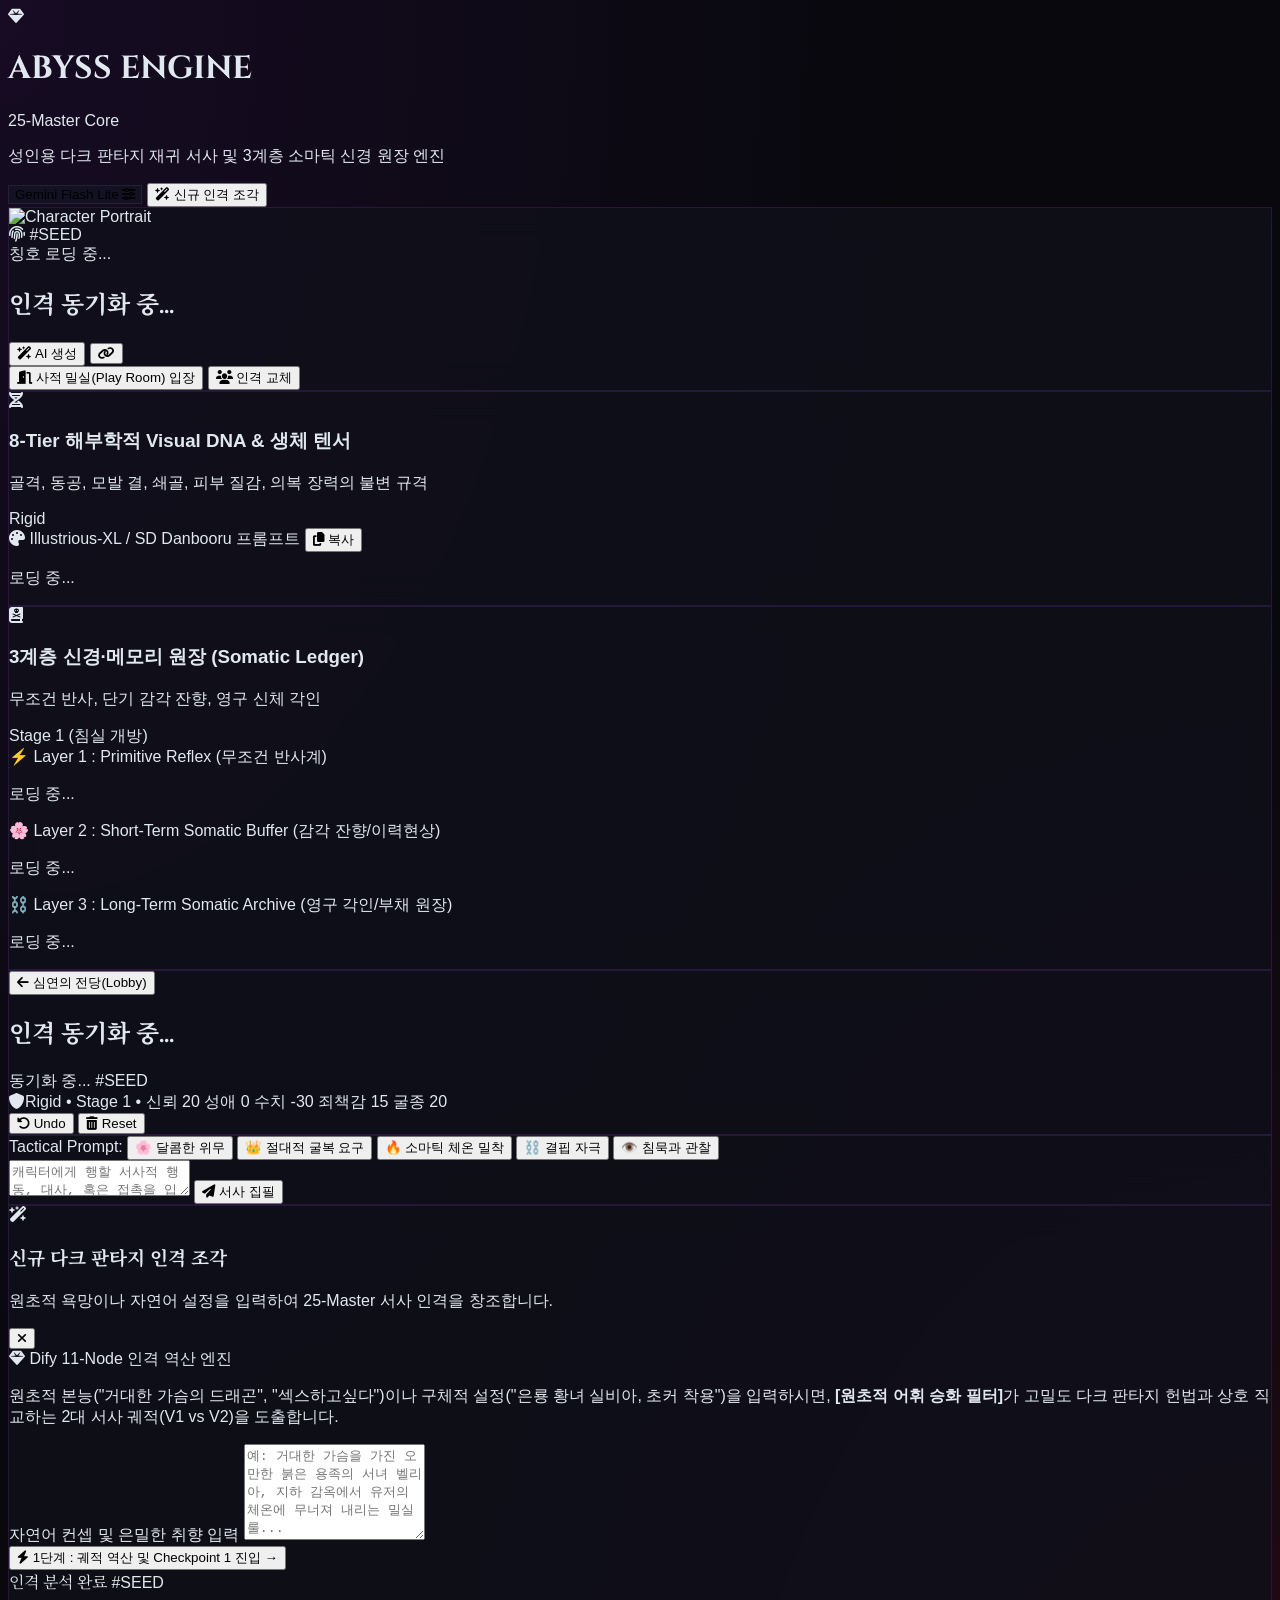
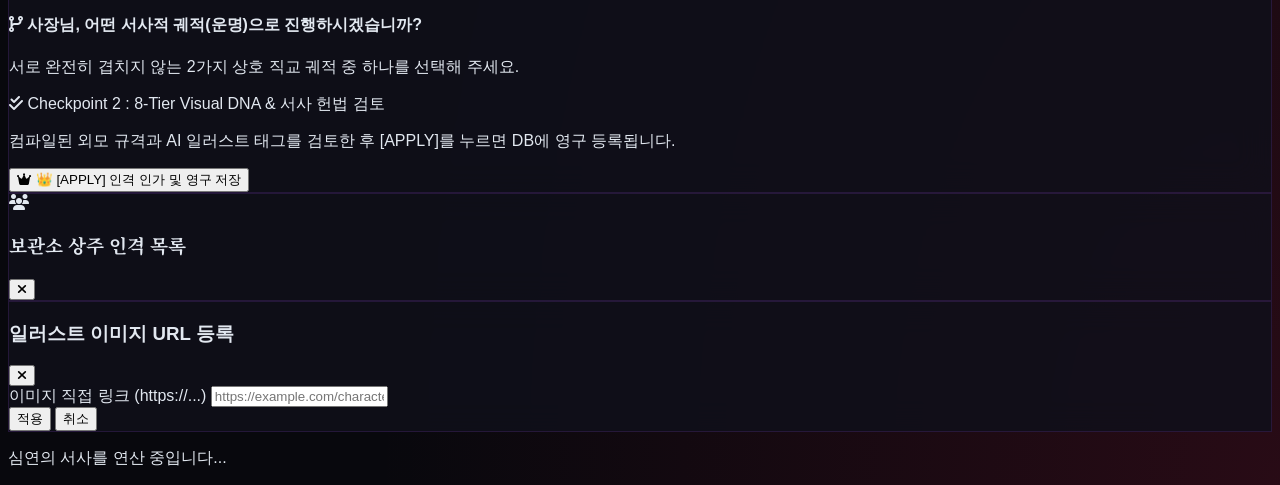
==== commit e503e815: "feat: integrate real-time AI character portrait generator engine with Flux-Anime support" ====
--- a/src/presentation/web/templates/index.html
+++ b/src/presentation/web/templates/index.html
@@ -139,9 +139,14 @@
                                 <span id="hubCharTitle" class="text-xs text-pink-300 font-semibold px-2.5 py-0.5 bg-pink-950/80 rounded-full border border-pink-800/50">칭호 로딩 중...</span>
                                 <h2 id="hubCharName" class="serif-title text-2xl font-black text-white mt-1 drop-shadow-md">인격 동기화 중...</h2>
                             </div>
-                            <button onclick="openCustomImageUrlModal('file')" title="일러스트 변경" class="px-3 py-1.5 bg-black/80 hover:bg-gray-800 text-amber-300 rounded-xl text-xs font-bold border border-amber-500/30 transition flex items-center gap-1 backdrop-blur-md">
-                                <i class="fa-solid fa-camera"></i> <span>화풍</span>
-                            </button>
+                            <div class="flex items-center gap-1.5">
+                                <button onclick="triggerGenerateActiveImage()" title="Danbooru 프롬프트 기반 AI 일러스트 실시간 생성" class="px-3 py-1.5 bg-gradient-to-r from-pink-600 to-purple-600 hover:from-pink-500 hover:to-purple-500 text-white rounded-xl text-xs font-bold shadow-md transition flex items-center gap-1.5 backdrop-blur-md">
+                                    <i class="fa-solid fa-wand-magic-sparkles text-amber-300"></i> <span>AI 생성</span>
+                                </button>
+                                <button onclick="openCustomImageUrlModal('file')" title="외부 일러스트 URL 직접 등록" class="px-2.5 py-1.5 bg-black/80 hover:bg-gray-800 text-gray-300 hover:text-white rounded-xl text-xs font-bold border border-cardBorder transition flex items-center gap-1 backdrop-blur-md">
+                                    <i class="fa-solid fa-link"></i>
+                                </button>
+                            </div>
                         </div>
                     </div>
 
